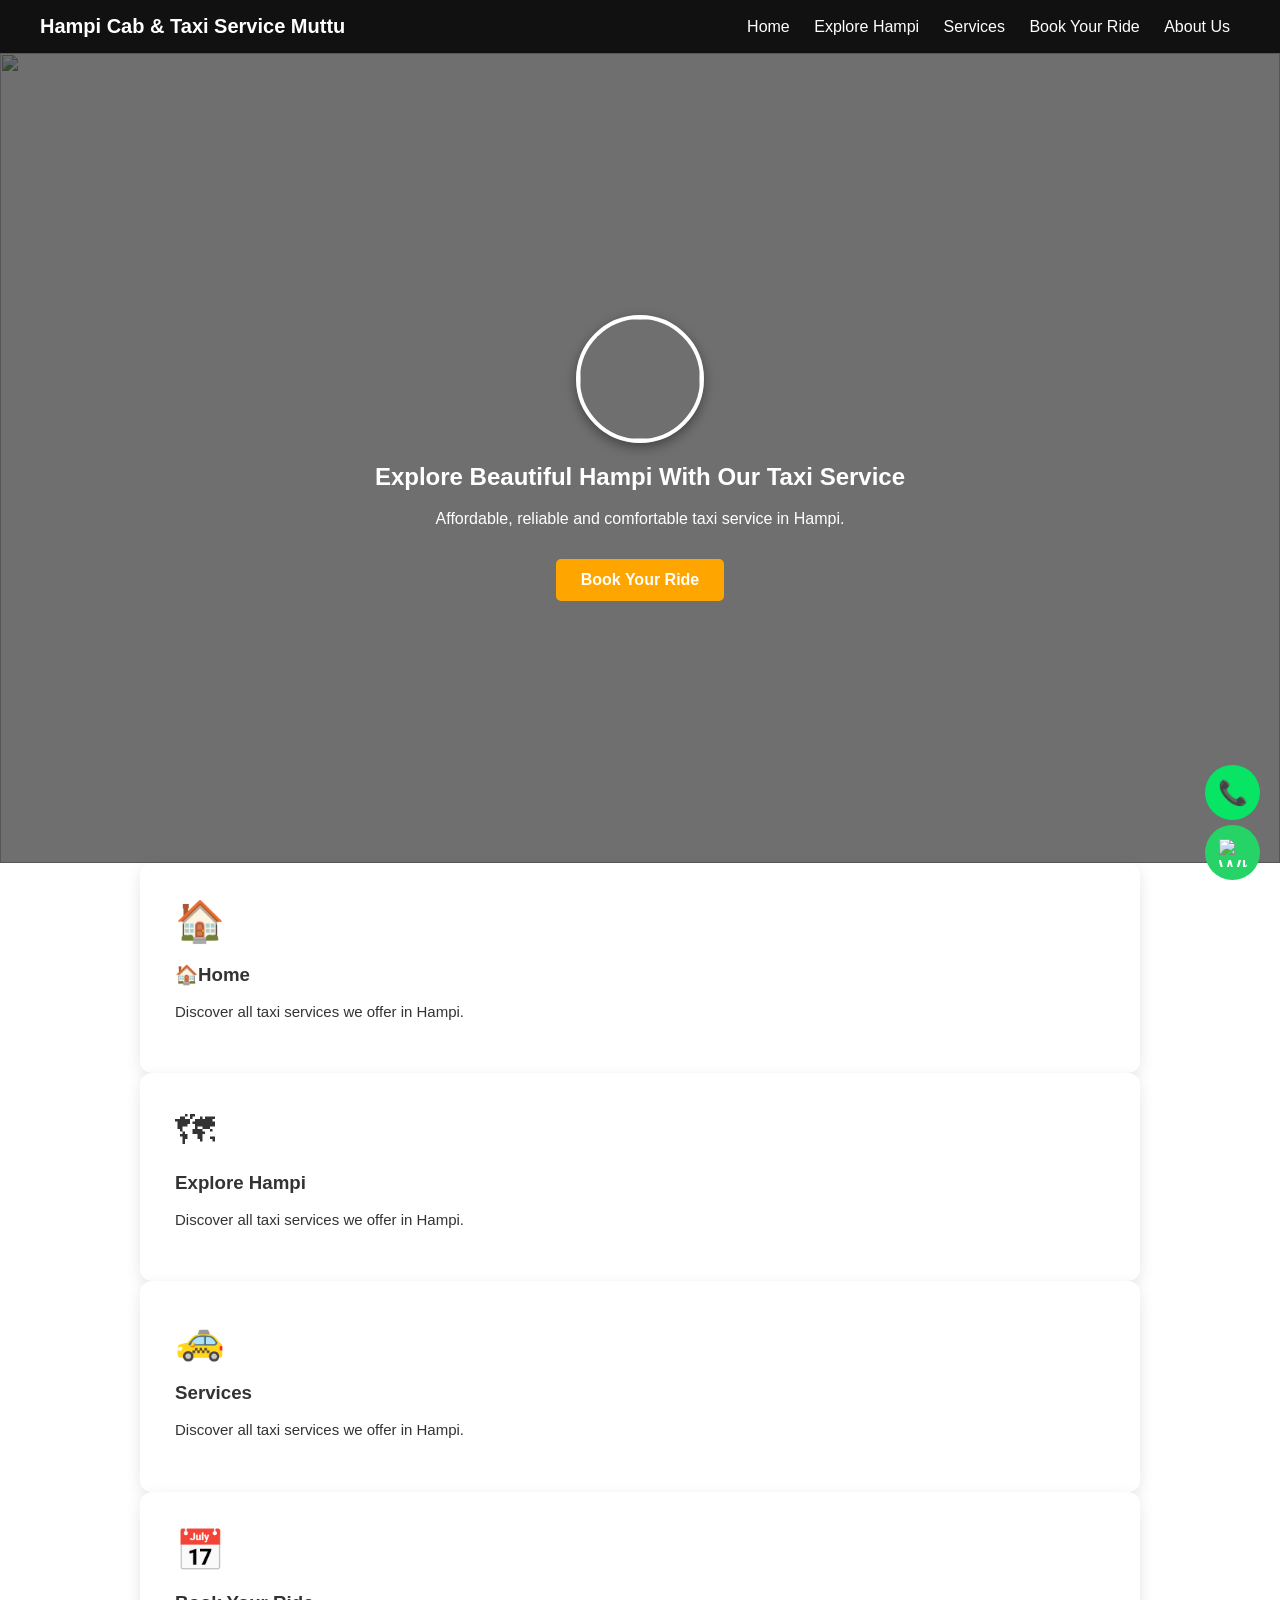
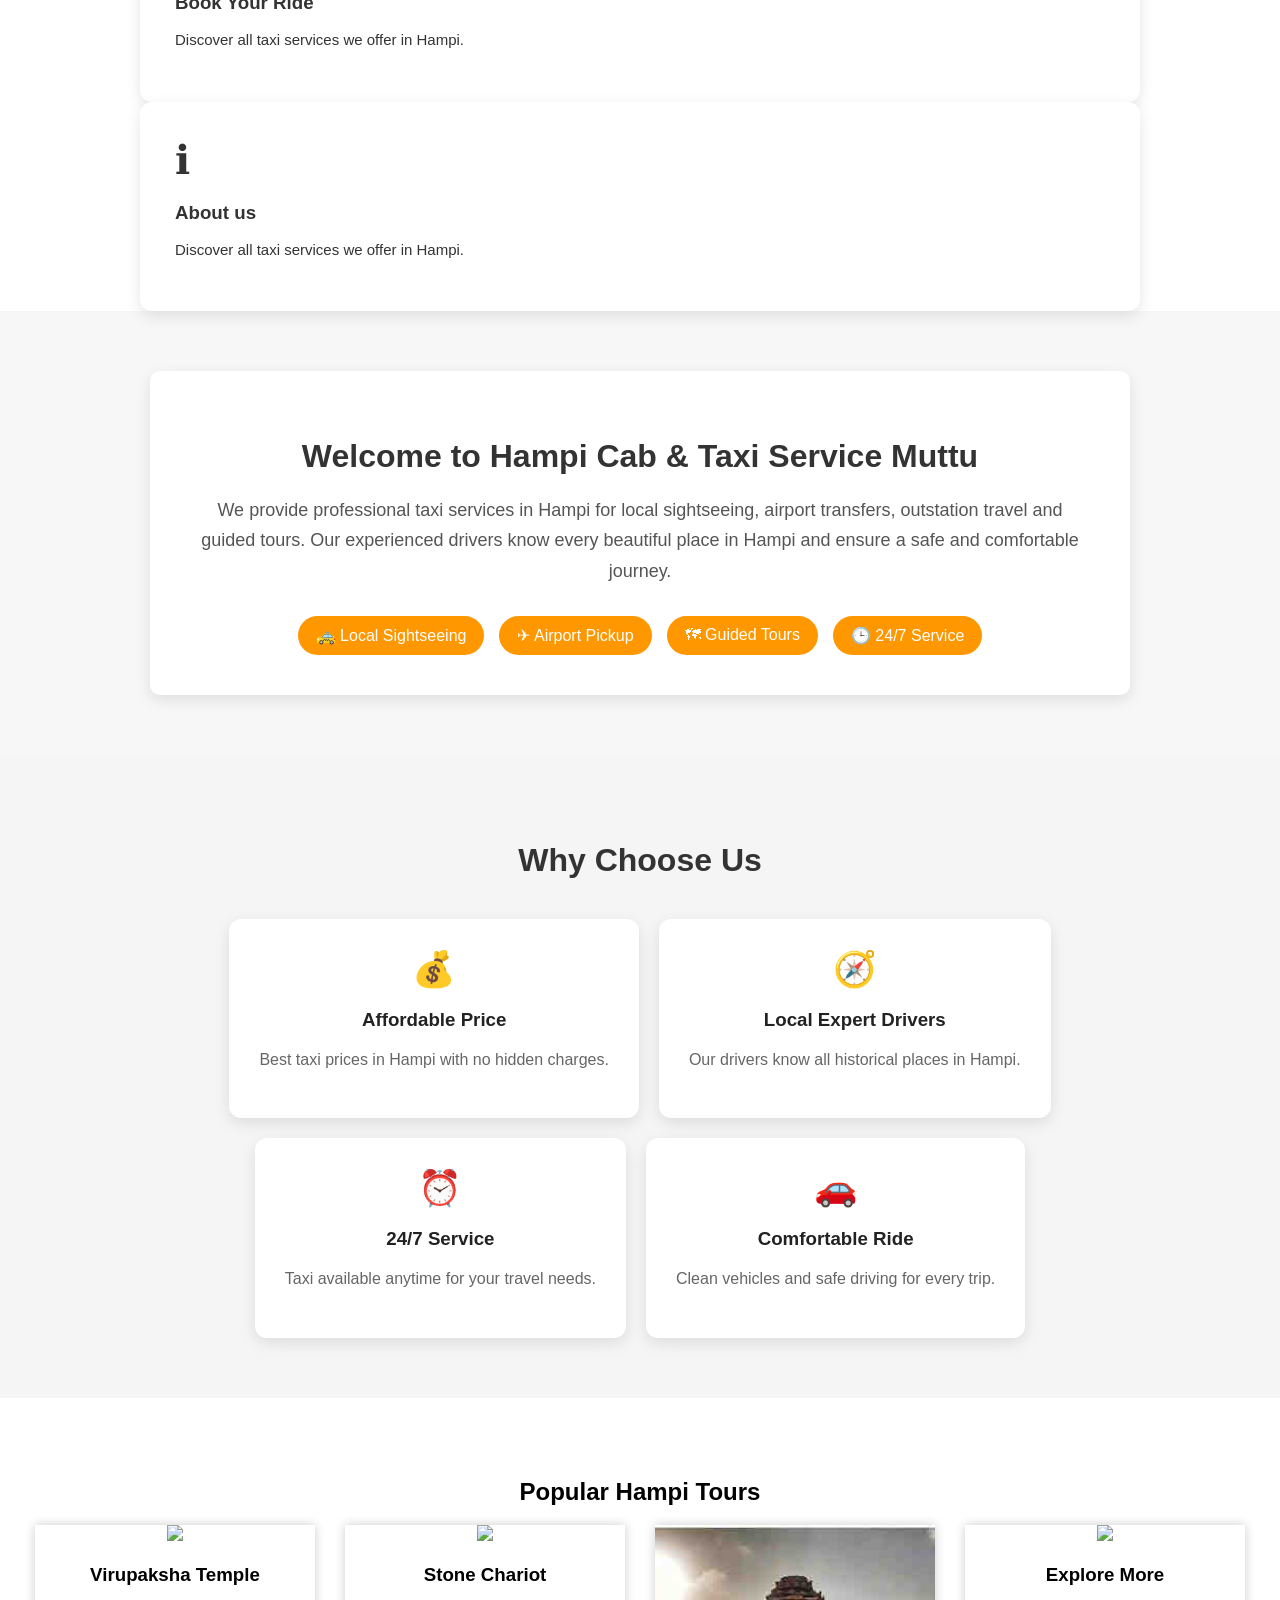
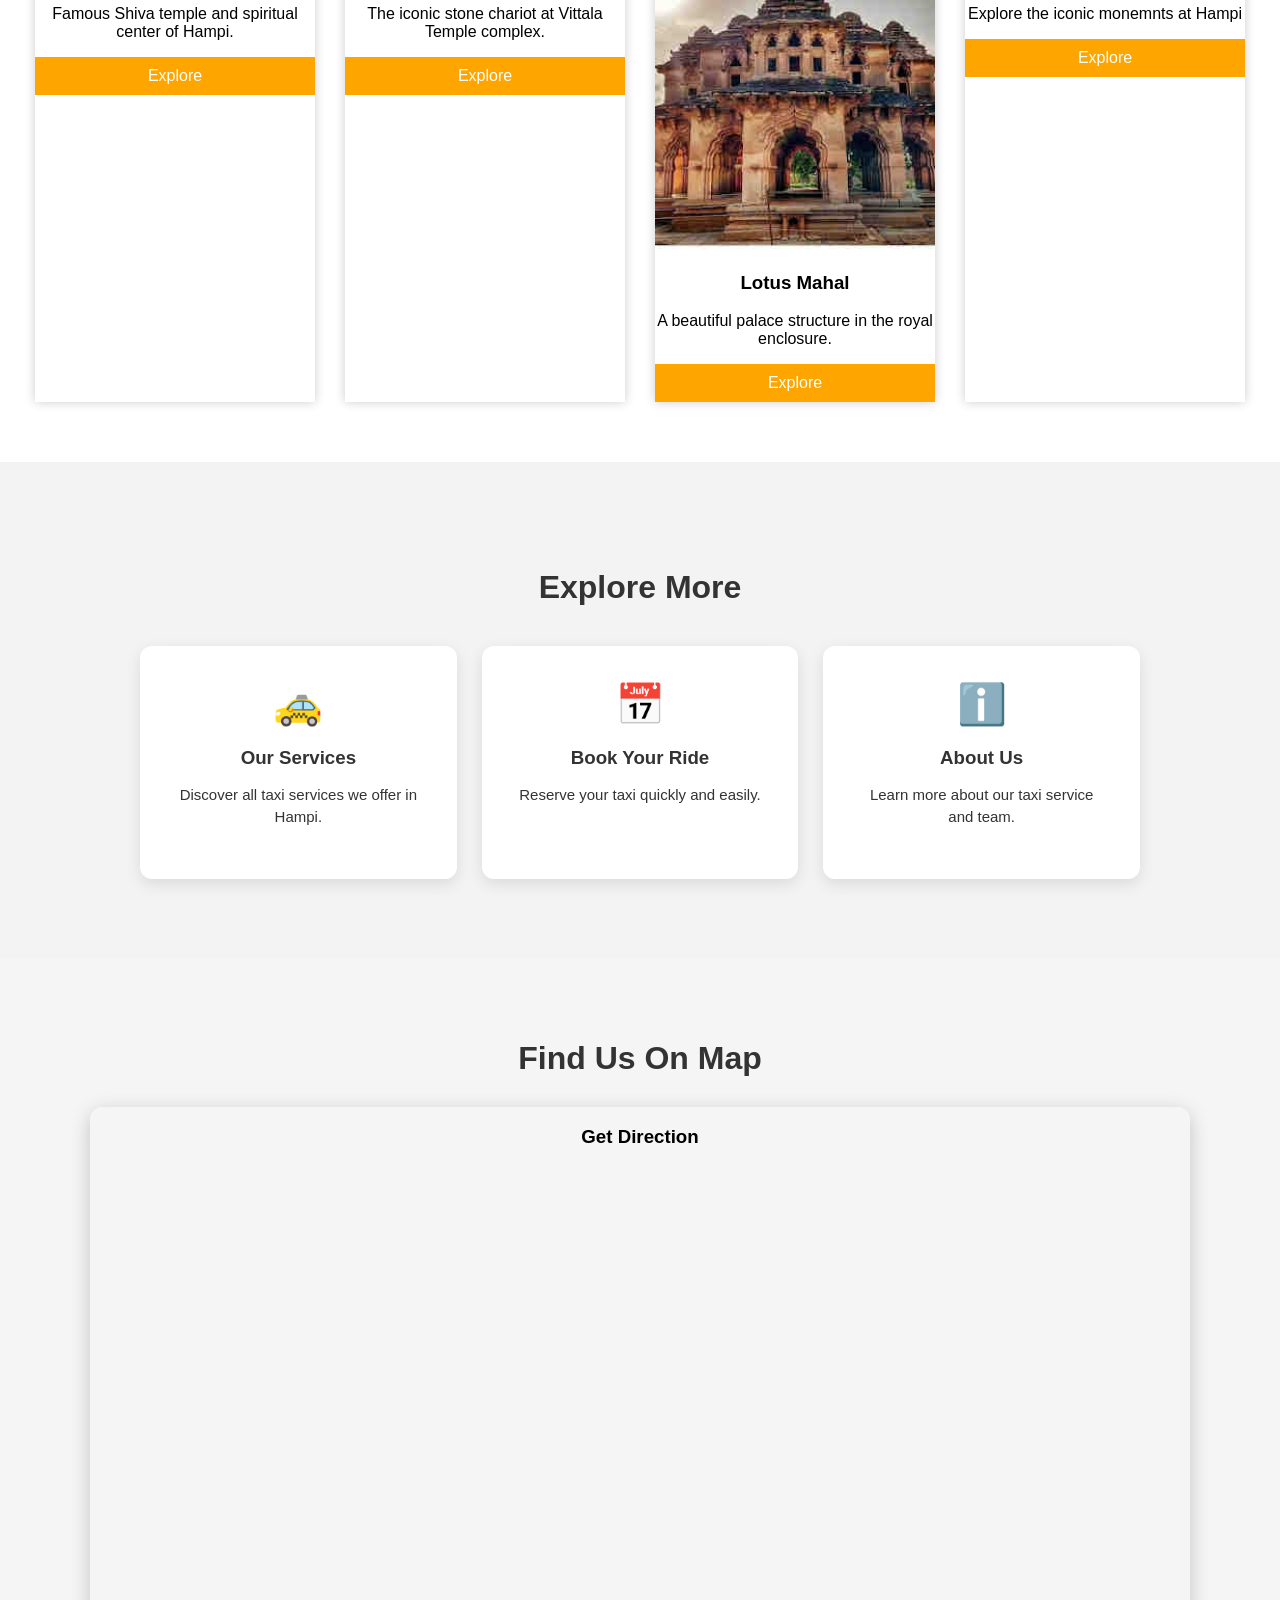
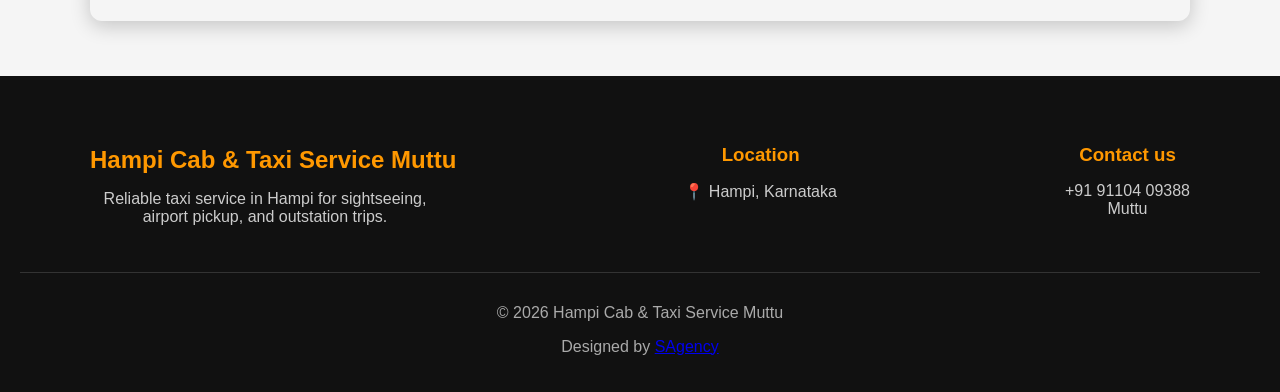
==== index.html @ 2c683f77 "Add files via upload" ====
<!DOCTYPE html>
<html lang="en">

<head>
<meta charset="UTF-8">
<meta name="viewport" content="width=device-width, initial-scale=1.0">

<title>Hampi Cab & Taxi Service Muttu</title>

<link rel="stylesheet" href="style.css">

</head>

<body>

<!-- HEADER -->


<header>

<div class="logo">
Hampi Cab & Taxi Service Muttu
</div>

<nav id="navMenu">

<a href="index.html">Home</a>
<a href="explore-hampi.html">Explore Hampi</a>
<a href="services.html">Services</a>
<a href="book-ride.html">Book Your Ride</a>
<a href="about.html">About Us</a>

</nav>

<div class="hamburger" onclick="toggleMenu()">☰</div>

</header>



<!-- HERO SECTION -->

<section class="hero">

<img src="https://lh3.googleusercontent.com/p/AF1QipOsfrpLjlZlm31OCYt4olW13Fm2g_HnGPzAgJFD=w243-h406-n-k-no-nu" class="hero-img">

<div class="hero-content">

<img src="https://blogger.googleusercontent.com/img/a/AVvXsEi7aCwA3Dh6UxhRk9wgx4mM8aw6_Dqlk6i_ZT9EB0ydxxiO8JHwhuwmuZbBHMmynY--d1aCfNWeElSgXmwvyB-cCU33TyxpAL3twvvHceF76Wbp5LCJoI20U1XHvc06lToAKt4RPgLBp3aMxRRWemZebJN2Hx6gID3mXIi5-hu73vDA3DmfeNR4lGcv7Gk" class="hero-logo">

<h1>Explore Beautiful Hampi With Our Taxi Service</h1>

<p>Affordable, reliable and comfortable taxi service in Hampi.</p>

<a href="book-ride.html" class="hero-btn">Book Your Ride</a>

</div>

</section>


<div class="explore-container">

<a href="index.html" class="explore-card">
<div class="explore-icon">🏠</div>
<h3>🏠Home</h3>
<p>Discover all taxi services we offer in Hampi.</p>
</a>
</div>



<div class="explore-container">

<a href="explore-hampi.html" class="explore-card">
<div class="explore-icon">🗺</div>
<h3>Explore Hampi</h3>
<p>Discover all taxi services we offer in Hampi.</p>
</a>
</div>


<div class="explore-container">

<a href="services.html" class="explore-card">
<div class="explore-icon">🚕</div>
<h3>Services</h3>
<p>Discover all taxi services we offer in Hampi.</p>
</a>
</div>


<div class="explore-container">

<a href="book-ride.html" class="explore-card">
<div class="explore-icon">📅</div>
<h3>Book Your Ride</h3>
<p>Discover all taxi services we offer in Hampi.</p>
</a>
</div>


<div class="explore-container">

<a href="about.html" class="explore-card">
<div class="explore-icon">ℹ</div>
<h3>About us</h3>
<p>Discover all taxi services we offer in Hampi.</p>
</a>
</div>


</section>

<!-- TAXI INTRO -->

<section class="intro">

<div class="intro-container">

<h2>Welcome to Hampi Cab & Taxi Service Muttu</h2>

<p class="intro-text">
We provide professional taxi services in Hampi for local sightseeing, airport transfers,
outstation travel and guided tours. Our experienced drivers know every beautiful place
in Hampi and ensure a safe and comfortable journey.
</p>

<div class="intro-features">

<div class="feature">
🚕 Local Sightseeing
</div>

<div class="feature">
✈ Airport Pickup
</div>

<div class="feature">
🗺 Guided Tours
</div>

<div class="feature">
🕒 24/7 Service
</div>

</div>

</div>

</section>



<!-- WHY CHOOSE US -->
<section class="why">

<h2 class="section-title">Why Choose Us</h2>

<div class="why-container">

<div class="why-card">
<div class="why-icon">💰</div>
<h3>Affordable Price</h3>
<p>Best taxi prices in Hampi with no hidden charges.</p>
</div>

<div class="why-card">
<div class="why-icon">🧭</div>
<h3>Local Expert Drivers</h3>
<p>Our drivers know all historical places in Hampi.</p>
</div>

<div class="why-card">
<div class="why-icon">⏰</div>
<h3>24/7 Service</h3>
<p>Taxi available anytime for your travel needs.</p>
</div>

<div class="why-card">
<div class="why-icon">🚗</div>
<h3>Comfortable Ride</h3>
<p>Clean vehicles and safe driving for every trip.</p>
</div>

</div>

</section>


<!-- POPULAR TOURS -->

<section class="tours">

<h2>Popular Hampi Tours</h2>

<div class="tour-container">


<div class="tour-card">

<img src="https://lh3.googleusercontent.com/p/AF1QipPAK0sBN7Sb-xcZHdVPhcGa13jfBYn4SzA8ZPvt=w243-h304-n-k-no-nu">

<h3>Virupaksha Temple</h3>

<p>Famous Shiva temple and spiritual center of Hampi.</p>

<a href="explore-hampi.html" class="tour-btn">
Explore
</a>

</div>



<div class="tour-card">

<img src="https://lh3.googleusercontent.com/p/AF1QipNiSUW5xFX1jkvQGC3e3ZkPM287Ipqy65Ga34BN=s1360-w1360-h1020-rw">

<h3>Stone Chariot</h3>

<p>The iconic stone chariot at Vittala Temple complex.</p>

<a href="explore-hampi.html" class="tour-btn">
Explore
</a>

</div>



<div class="tour-card">

<img src="[data-uri]">

<h3>Lotus Mahal</h3>

<p>A beautiful palace structure in the royal enclosure.</p>

<a href="explore-hampi.html" class="tour-btn">
Explore
</a>

</div>

<div class="tour-card">


<img src="https://hotelhampiinternational.com/blog/wp-content/uploads/2024/09/Hotels-near-Group-of-Monuments-at-Hampi.jpg">
<h3>Explore More</h3>

<p>Explore the iconic monemnts at Hampi</p>

<a href="explore-hampi.html" class="tour-btn">
Explore
</a>

</div>


</div>

</section>



<!-- EXPLORE BUTTON SECTION -->

<section class="explore-more">

<h2 class="explore-title">Explore More</h2>

<div class="explore-container">

<a href="services.html" class="explore-card">
<div class="explore-icon">🚕</div>
<h3>Our Services</h3>
<p>Discover all taxi services we offer in Hampi.</p>
</a>

<a href="book-ride.html" class="explore-card">
<div class="explore-icon">📅</div>
<h3>Book Your Ride</h3>
<p>Reserve your taxi quickly and easily.</p>
</a>

<a href="about.html" class="explore-card">
<div class="explore-icon">ℹ️</div>
<h3>About Us</h3>
<p>Learn more about our taxi service and team.</p>
</a>

</div>

</section>

<section class="map-section">

<h2 class="map-title">Find Us On Map</h2>

<div class="map-container">
    <h3 align="upper to map">Get Direction</h3>
<iframe src="https://www.google.com/maps/embed?pb=!1m18!1m12!1m3!1d3847.756529290943!2d76.45698797543245!3d15.335460985242651!2m3!1f0!2f0!3f0!3m2!1i1024!2i768!4f13.1!3m3!1m2!1s0x3bb77f70c275cd1d%3A0x2cba683274017e7f!2sHampi%20cab%20%26%20taxi%20service%20muttu%20(tuk%20tuk)!5e0!3m2!1sen!2sin!4v1772734017922!5m2!1sen!2sin" width="600" height="450" style="border:0;" allowfullscreen="" loading="lazy" referrerpolicy="no-referrer-when-downgrade"></iframe>

</div>

</section>


<!-- FOOTER -->
<footer class="footer">

<div class="footer-container">

<div class="footer-brand">
<h2>Hampi Cab & Taxi Service Muttu</h2>
<p>Reliable taxi service in Hampi for sightseeing, airport pickup, and outstation trips.</p>
</div>

<div class="footer-contact">
<h3>Location</h3>
<p>📍 Hampi, Karnataka</p>
</div>


<div class="footer-contact">
<h3>Contact us </h3>
<p>+91 91104 09388<br>
    Muttu
</p>
</div>


</div>

<div class="footer-bottom">
<p>© 2026 Hampi Cab & Taxi Service Muttu</p>

<p>
Designed by 
<a href="https://wa.me/917676735869" target="_blank">
SAgency
</a>
</p>
</div>

</footer>



<!-- CALL BUTTON -->

<a href="tel:+919110409388" class="call-btn">
📞
</a>


<!-- WHATSAPP BUTTON -->

<a href="https://wa.me/911234567890" class="whatsapp-btn" target="_blank">
    <img src="https://blogger.googleusercontent.com/img/b/R29vZ2xl/AVvXsEg_Cf6ayKT_NzFhF0GNJeZIOUz8OykRJcn949UIgJAqZqp6NU2Yo3S9tz0XtIDiJcJsnPp0w-FkFkCUXXzLW1GRNn62PlvcvNerDn20ZM3swsJHVjpQ5IUE5lZaL4t5GPn7TMY-k41O2ldoZ_fBMv6atjgZBGB_rz6e-EVH0FP0byxlVZbVRauktr1Pb0o/s1600/whatsapp%20logo%20for%20%20button.png" alt="WhatsApp">
</a>



<script src="script.js"></script>

</body>

</html>
---- style.css ----
body{
margin:0;
font-family:Arial;
}

/* HEADER */

header{
display:flex;
justify-content:space-between;
align-items:center;
padding:15px 40px;
background:#111;
color:white;
}

.logo{
font-size:20px;
font-weight:bold;
}

nav a{
color:white;
text-decoration:none;
margin:0 15px;
}

.hamburger{
display:none;
font-size:28px;
cursor:pointer;
}

/* background image in hero*/
/* HERO SECTION */

.hero{
height:90vh;
background-image: url("images/hampi-hero.jpg"); /* your image path */
background-size: cover;
background-position: center;
background-repeat: no-repeat;

display:flex;
align-items:center;
justify-content:center;
text-align:center;
color:white;
position:relative;
}



/* hero css*/
.hero{
position:relative;
height:90vh;
display:flex;
align-items:center;
justify-content:center;
text-align:center;
color:white;
overflow:hidden;
}

/* HERO IMAGE */

.hero-img{
position:absolute;
top:0;
left:0;
width:100%;
height:100%;
object-fit:cover;
z-index:-1;
}

/* DARK OVERLAY */

.hero::after{
content:"";
position:absolute;
top:0;
left:0;
width:100%;
height:100%;
background:rgba(0,0,0,0.5);
}

/* TEXT */

.hero-content{
position:relative;
z-index:2;
max-width:700px;
}

/* BUTTON */

.hero-btn{
display:inline-block;
margin-top:15px;
padding:12px 25px;
background:orange;
color:white;
text-decoration:none;
border-radius:5px;
font-weight:bold;
}

/* inttro page */
/* INTRO SECTION */

.intro{
padding:80px 20px;
background:#f7f7f7;
display:flex;
justify-content:center;
}

.intro-container{
max-width:900px;
background:white;
padding:40px;
border-radius:10px;
box-shadow:0 5px 15px rgba(0,0,0,0.1);
text-align:center;
}

.intro h2{
font-size:32px;
margin-bottom:20px;
color:#333;
}

.intro-text{
font-size:18px;
line-height:1.7;
color:#555;
margin-bottom:30px;
}

/* FEATURES */

.intro-features{
display:flex;
flex-wrap:wrap;
justify-content:center;
gap:15px;
}

.feature{
background:#ff9800;
color:white;
padding:10px 18px;
border-radius:25px;
font-weight:500;
}


/* why u choose us*/
/* WHY CHOOSE US SECTION */

.why{
padding:80px 20px;
background:#f9f9f9;
text-align:center;
}

.section-title{
font-size:32px;
margin-bottom:40px;
color:#333;
}

.why-container{
display:grid;
grid-template-columns:repeat(auto-fit,minmax(220px,1fr));
gap:25px;
max-width:1000px;
margin:auto;
}

.why-card{
background:white;
padding:30px;
border-radius:12px;
box-shadow:0 5px 15px rgba(0,0,0,0.1);
transition:0.3s;
}

.why-card:hover{
transform:translateY(-8px);
box-shadow:0 10px 25px rgba(0,0,0,0.2);
}

.why-icon{
font-size:35px;
margin-bottom:15px;
}

.why-card h3{
margin-bottom:10px;
color:#222;
}

.why-card p{
color:#666;
line-height:1.6;
}

/* fro hero section logo*/
.hero-content{
text-align:center;
}

.hero-logo{
width:120px;
margin-bottom:20px;
display:block;
margin-left:auto;
margin-right:auto;
}
/* for circular logo */
.hero-logo{
width:120px;
height:120px;
border-radius:50%;
object-fit:cover;
display:block;
margin:0 auto 20px auto;
border:4px solid white;
box-shadow:0 4px 12px rgba(0,0,0,0.4);
}

/* explore more section*/
/* EXPLORE MORE SECTION */

.explore-more{
padding:80px 20px;
background:#f3f3f3;
text-align:center;
}

.explore-title{
font-size:32px;
margin-bottom:40px;
color:#333;
}

.explore-container{
display:grid;
grid-template-columns:repeat(auto-fit,minmax(250px,1fr));
gap:25px;
max-width:1000px;
margin:auto;
}

.explore-card{
background:white;
padding:35px;
border-radius:12px;
text-decoration:none;
color:#333;
box-shadow:0 5px 15px rgba(0,0,0,0.1);
transition:0.3s;
}

.explore-card:hover{
transform:translateY(-8px);
box-shadow:0 10px 25px rgba(0,0,0,0.2);
background:#ff9800;
color:white;
}

.explore-icon{
font-size:40px;
margin-bottom:15px;
}

.explore-card h3{
margin-bottom:10px;
}

.explore-card p{
font-size:15px;
line-height:1.5;
}


/* dark overlay for better text visibility */

.hero::before{
content:"";
position:absolute;
top:0;
left:0;
width:100%;
height:100%;
background:rgba(129, 120, 120, 0.241);
}

.hero-content{
position:relative;
z-index:2;
max-width:700px;
}

.hero-btn{
display:inline-block;
margin-top:15px;
padding:12px 25px;
background:orange;
color:white;
text-decoration:none;
border-radius:5px;
font-weight:bold;
}

/* HERO */

.hero{
height:90vh;
background:url('../images/hampi.jpg');
background-size:cover;
background-position:center;
display:flex;
align-items:center;
justify-content:center;
text-align:center;
color:white;
}

.hero-btn{
background:orange;
padding:12px 25px;
color:white;
text-decoration:none;
border-radius:5px;
}

/* INTRO */

.intro{
padding:60px 20px;
text-align:center;
}

/* WHY */

.why{
padding:60px 20px;
background:#f5f5f5;
text-align:center;
}

.why-container{
display:flex;
flex-wrap:wrap;
justify-content:center;
gap:20px;
}

.why-box{
background:white;
padding:20px;
width:200px;
box-shadow:0 0 10px rgba(0,0,0,0.1);
}

/* TOURS */

.tours{
padding:60px 20px;
text-align:center;
}

.tour-container{
display:flex;
flex-wrap:wrap;
justify-content:center;
gap:30px;
}

.tour-card{
width:280px;
box-shadow:0 0 10px rgba(0,0,0,0.2);
}

.tour-card img{
width:100%;
}

.tour-btn{
display:block;
background:orange;
color:white;
padding:10px;
text-decoration:none;
}

/* NAV BUTTONS */

.navigation{
text-align:center;
padding:60px;
background:#eee;
}

.nav-btn{
background:black;
color:white;
padding:12px 25px;
margin:10px;
display:inline-block;
text-decoration:none;
}

/* FOOTER */

footer{
background:#111;
color:white;
text-align:center;
padding:20px;
}

/* FLOAT BUTTONS */

.call-btn{
position:fixed;
bottom:80px;
right:20px;
background:#08ee6b;
color:white;
width:55px;
height:55px;
border-radius:50%;
display:flex;
align-items:center;
justify-content:center;
font-size:24px;
text-decoration:none;
}

.whatsapp-btn{
position:fixed;
bottom:20px;
right:20px;
background:#0fd859;
color:white;
width:55px;
height:55px;
border-radius:50%;
display:flex;
align-items:center;
justify-content:center;
font-size:24px;
text-decoration:none;
}

/* FOOTER */

.footer{
background:#111;
color:white;
padding:50px 20px 20px;
}

.footer-container{
display:flex;
flex-wrap:wrap;
justify-content:space-between;
max-width:1100px;
margin:auto;
gap:30px;
}

.footer-brand h2{
margin-bottom:10px;
color:#ff9800;
}

.footer-brand p{
color:#ccc;
max-width:350px;
}

.footer-contact h3{
margin-bottom:10px;
color:#ff9800;
}

.footer-contact p{
color:#ccc;
}

.footer-design{
align-self:center;
}

.footer-design a{
color:#ff9800;
text-decoration:none;
font-weight:bold;
}

.footer-design a:hover{
text-decoration:underline;
}

.footer-bottom{
text-align:center;
border-top:1px solid #333;
margin-top:30px;
padding-top:15px;
color:#aaa;
}


/* background colors*/
.intro-section{
background:#ffffff;
}

.why-section{
background:#f7f7f7;
}

.tours{
background:#ffffff;
}

.explore-section{
background:#f3f3f3;
}

.map-section{
background:#fafafa;
}

/* for about page*/
/* ABOUT HERO */

.about-hero{
background:#111;
color:white;
text-align:center;
padding:100px 20px;
}

/* ABOUT SECTION */

.about-section{
padding:70px 20px;
background:#f5f5f5;
text-align:center;
}

.about-container{
max-width:900px;
margin:auto;
line-height:1.7;
}


/* SERVICES */

.about-services{
padding:70px 20px;
text-align:center;
}

.service-container{
display:flex;
flex-wrap:wrap;
gap:20px;
justify-content:center;
margin-top:30px;
}

.service-card{
background:white;
padding:25px;
width:260px;
border-radius:10px;
box-shadow:0 4px 10px rgba(0,0,0,0.1);
}

.vehicle-gallery{
padding:80px 20px;
text-align:center;
background:#f9f9f9;
}

.vehicle-container{
display:grid;
grid-template-columns:1fr 1fr; /* 2 columns */
gap:20px;
max-width:800px;
margin:auto;
}

.vehicle-container img{
width:100%;
height:230px;
object-fit:cover;
border-radius:10px;
cursor:pointer;
transition:0.3s;
}

.vehicle-container img:hover{
transform:scale(1.05);
}

.vehicle-gallery{
padding:80px 20px;
text-align:center;
background:#f9f9f9;
}

.vehicle-container{
display:grid;
grid-template-columns:repeat(2, 1fr); /* 2 columns */
gap:20px;
max-width:900px;
margin:auto;
}

.vehicle-container img{
width:100%;
height:230px;
object-fit:cover;
border-radius:10px;
cursor:pointer;
transition:0.3s;
}

.vehicle-container img:hover{
transform:scale(1.05);
}
/* IMAGE POPUP */

.image-popup{
display:none;
position:fixed;
top:0;
left:0;
width:100%;
height:100%;
background:rgba(0,0,0,0.9);
justify-content:center;
align-items:center;
z-index:9999;
}

.image-popup img{
max-width:90%;
max-height:90%;
}

.close-btn{
position:absolute;
top:20px;
right:40px;
font-size:30px;
color:white;
cursor:pointer;
}


/* VEHICLE GALLERY */

.vehicle-gallery{
padding:80px 20px;
text-align:center;
background:#f9f9f9;
}

.vehicle-container{
display:flex;
flex-wrap:wrap;
gap:25px;
justify-content:center;
}

.vehicle-card{
width:300px;
background:white;
border-radius:10px;
overflow:hidden;
box-shadow:0 5px 15px rgba(0,0,0,0.1);
}

.vehicle-card img{
width:100%;
height:200px;
object-fit:cover;
cursor:pointer;
}

.vehicle-card h3{
padding:15px;
}

/* IMAGE POPUP */

.image-popup{
display:none;
position:fixed;
top:0;
left:0;
width:100%;
height:100%;
background:rgba(0,0,0,0.9);
justify-content:center;
align-items:center;
z-index:9999;
}

.image-popup img{
max-width:90%;
max-height:90%;
}

.close-btn{
position:absolute;
top:20px;
right:40px;
font-size:30px;
color:white;
cursor:pointer;
}


/* SERVICE AREA */

.service-area{
padding:70px 20px;
background:#f9f9f9;
text-align:center;
}

.area-list span{
display:inline-block;
background:#ff9800;
color:white;
padding:10px 18px;
margin:10px;
border-radius:20px;
}


/* EXPERIENCE */

.experience{
padding:70px 20px;
text-align:center;
}

.about-hero{
height:60vh;

background-image: url("https://lh3.googleusercontent.com/p/AF1QipPNg3Wrl8nJRb6aq7L0YRoYYUcnaVXFshBYeW3P=w243-h304-n-k-no-nu");

background-size:cover;
background-position:center;

display:flex;
flex-direction:column;
justify-content:center;
align-items:center;

color:white;
text-align:center;

position:relative;
}

.about-hero::before{
content:"";
position:absolute;
top:0;
left:0;
width:100%;
height:100%;
background:rgba(0,0,0,0.5);
}

.about-hero h1,
.about-hero p{
position:relative;
z-index:2;
}

/* CONTACT */

.about-contact{
padding:70px 20px;
background:#f5f5f5;
text-align:center;
}

.contact-btn{
display:inline-block;
margin-top:15px;
background:#25D366;
color:white;
padding:12px 25px;
text-decoration:none;
border-radius:5px;
}

/* MAP SECTION */

.map-section{
padding:55px 55px;
text-align:center;
background:#f5f5f5;
}

.map-title{
font-size:32px;
margin-bottom:30px;
color:#333;
}

.map-container{
max-width:1100px;
margin:auto;
border-radius:12px;
overflow:hidden;
box-shadow:0 5px 20px rgba(0,0,0,0.2);
}

/* BOOKING HERO */

.booking-hero{
background:#164417;
color:white;
text-align:center;
padding:10px 20px;
}

.call-btn{

position:fixed;
bottom:80px;
right:20px;

background:#007bff;
color:white;

width:55px;
height:55px;

border-radius:50%;

display:flex;
align-items:center;
justify-content:center;

font-size:24px;
text-decoration:none;

z-index:9999;

}

.whatsapp-btn{

position:fixed;
bottom:20px;
right:20px;

background:#25D366;
color:white;

width:55px;
height:55px;

border-radius:50%;

display:flex;
align-items:center;
justify-content:center;

font-size:24px;
text-decoration:none;

z-index:9999;

}



/* call book button */
.call-book-btn{

display:block;

background:#007bff;
color:white;

text-decoration:none;

padding:14px;
margin-top:10px;

border-radius:5px;

font-size:18px;

text-align:center;

}

.call-book-btn:hover{
background:#0056b3;
}

/* BOOKING FORM SECTION */

.booking-section{
padding:80px 20px;
background:#f5f5f5;
}

.booking-section{

background-image: url("https://lh3.googleusercontent.com/p/AF1QipPcLkm0bcic9IpIJI4-DDt4u3GB3owfkNRYeGru=w243-h174-n-k-no-nu");

background-size: cover;
background-position: center;
background-repeat: no-repeat;

padding:80px 20px;

display:flex;
justify-content:center;
align-items:center;

position:relative;

}
.booking-section::before{

content:"";
position:absolute;

top:0;
left:0;

width:100%;
height:100%;

background:rgba(0,0,0,0.5);

}


.booking-container{

position:relative;
z-index:2;

max-width:500px;
margin:auto;

background:white;
padding:40px;

border-radius:10px;
box-shadow:0 5px 15px rgba(0,0,0,0.2);

}

.booking-container{
max-width:500px;
margin:auto;
background:white;
padding:40px;
border-radius:10px;
box-shadow:0 5px 15px rgba(0,0,0,0.1);
text-align:center;
}

.booking-container h2{
margin-bottom:30px;
}

.booking-container input,
.booking-container select,
.booking-container textarea{

width:100%;
padding:12px;
margin-bottom:15px;

border:1px solid #ddd;
border-radius:5px;

font-size:16px;
}

.booking-container textarea{
height:100px;
}


/* BOOK BUTTON */

.book-btn{

background:#25D366;
color:white;
border:none;

padding:14px;
width:100%;

font-size:18px;
border-radius:5px;

cursor:pointer;

}

.book-btn:hover{
background:#1ebc59;
}

body{
margin:0;
font-family:Arial, sans-serif;
}


/* HEADER */

header{
display:flex;
justify-content:space-between;
align-items:center;
padding:15px 40px;
background:#111;
color:white;
}

nav a{
color:white;
text-decoration:none;
margin:0 10px;
}


/* HERO */

.services-hero{


background-size:cover;
background-position:center;

padding:12px 20px;

text-align:center;
color:rgb(177, 17, 17);

}


/* SERVICES */

.services-section{
padding:80px 20px;
background:#f5f5f5;
text-align:center;
}

.services-container{

display:grid;
grid-template-columns:repeat(auto-fit,minmax(250px,1fr));

gap:25px;

max-width:1100px;
margin:auto;

}

.service-card{

background:white;
padding:30px;
border-radius:10px;

box-shadow:0 5px 15px rgba(0,0,0,0.1);

transition:0.3s;

}

.service-card:hover{
transform:translateY(-8px);
}


/* AREA */

.area-section{
padding:70px 20px;
text-align:center;
}

.area-list span{

display:inline-block;

background:#ff9800;
color:white;

padding:10px 18px;
margin:10px;

border-radius:20px;

}


/* CTA */

.cta-section{

padding:80px 20px;
background:#48855d;
color:white;
text-align:center;

}

.cta-btn{

display:inline-block;
margin-top:20px;

background:#25D366;
color:white;

padding:14px 30px;

text-decoration:none;
border-radius:5px;

font-size:18px;

}


/* FOOTER */

footer{
background:#111;
color:white;
text-align:center;
padding:20px;
}


/* FLOATING BUTTONS */

.call-btn{

position:fixed;
bottom:80px;
right:20px;

background:#08e464;
color:white;

width:55px;
height:55px;

border-radius:50%;

display:flex;
align-items:center;
justify-content:center;

font-size:24px;
text-decoration:none;

z-index:9999;

}

.whatsapp-btn{
position: fixed;
bottom: 20px;
right: 20px;

background: #25D366;
width: 55px;
height: 55px;

border-radius: 50%;

display: flex;
align-items: center;
justify-content: center;

text-decoration: none;
z-index: 9999;
}

.whatsapp-btn img{
width:28px;
height:28px;
}



/*explore page */
.explore{
padding:60px;
text-align:center;
}

.card-container{
display:grid;
grid-template-columns:repeat(auto-fit,minmax(250px,1fr));
gap:30px;
margin-top:40px;
}

.place-card{
background:white;
border-radius:10px;
box-shadow:0 4px 15px rgba(0,0,0,0.1);
text-decoration:none;
color:black;
transition:0.3s;
overflow:hidden;
}

.place-card img{
width:100%;
height:200px;
object-fit:cover;
}

.place-card h3{
margin:15px;
}

.place-card p{
margin:0 15px 20px;
font-size:14px;
}

.place-card:hover{
transform:translateY(-8px);
box-shadow:0 10px 25px rgba(0,0,0,0.2);
} 

/* MOBILE MENU */

@media(max-width:768px){

nav{
display:none;
flex-direction:column;
background:#111;
position:absolute;
top:60px;
left:0;
width:100%;
}

nav a{
padding:15px;
border-top:1px solid #333;
}

nav.active{
display:flex;
}

.hamburger{
display:block;
}

}
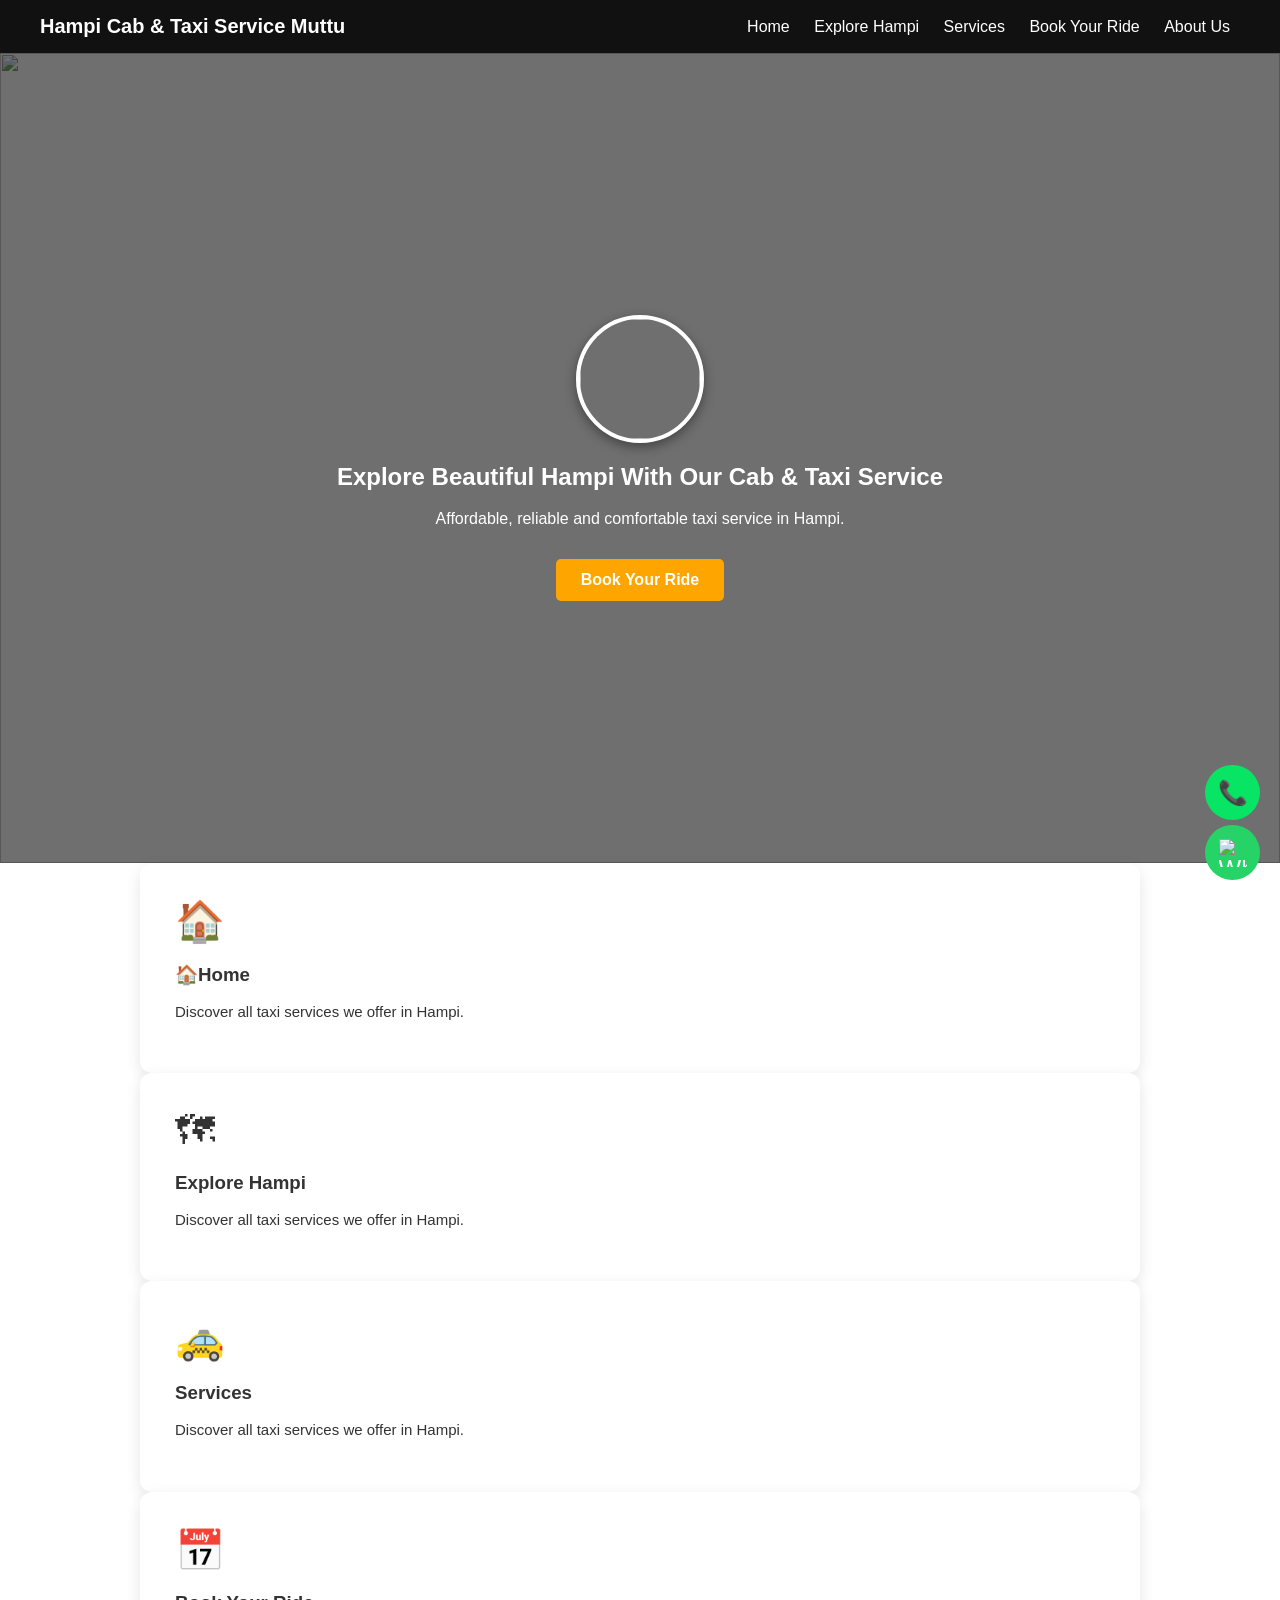
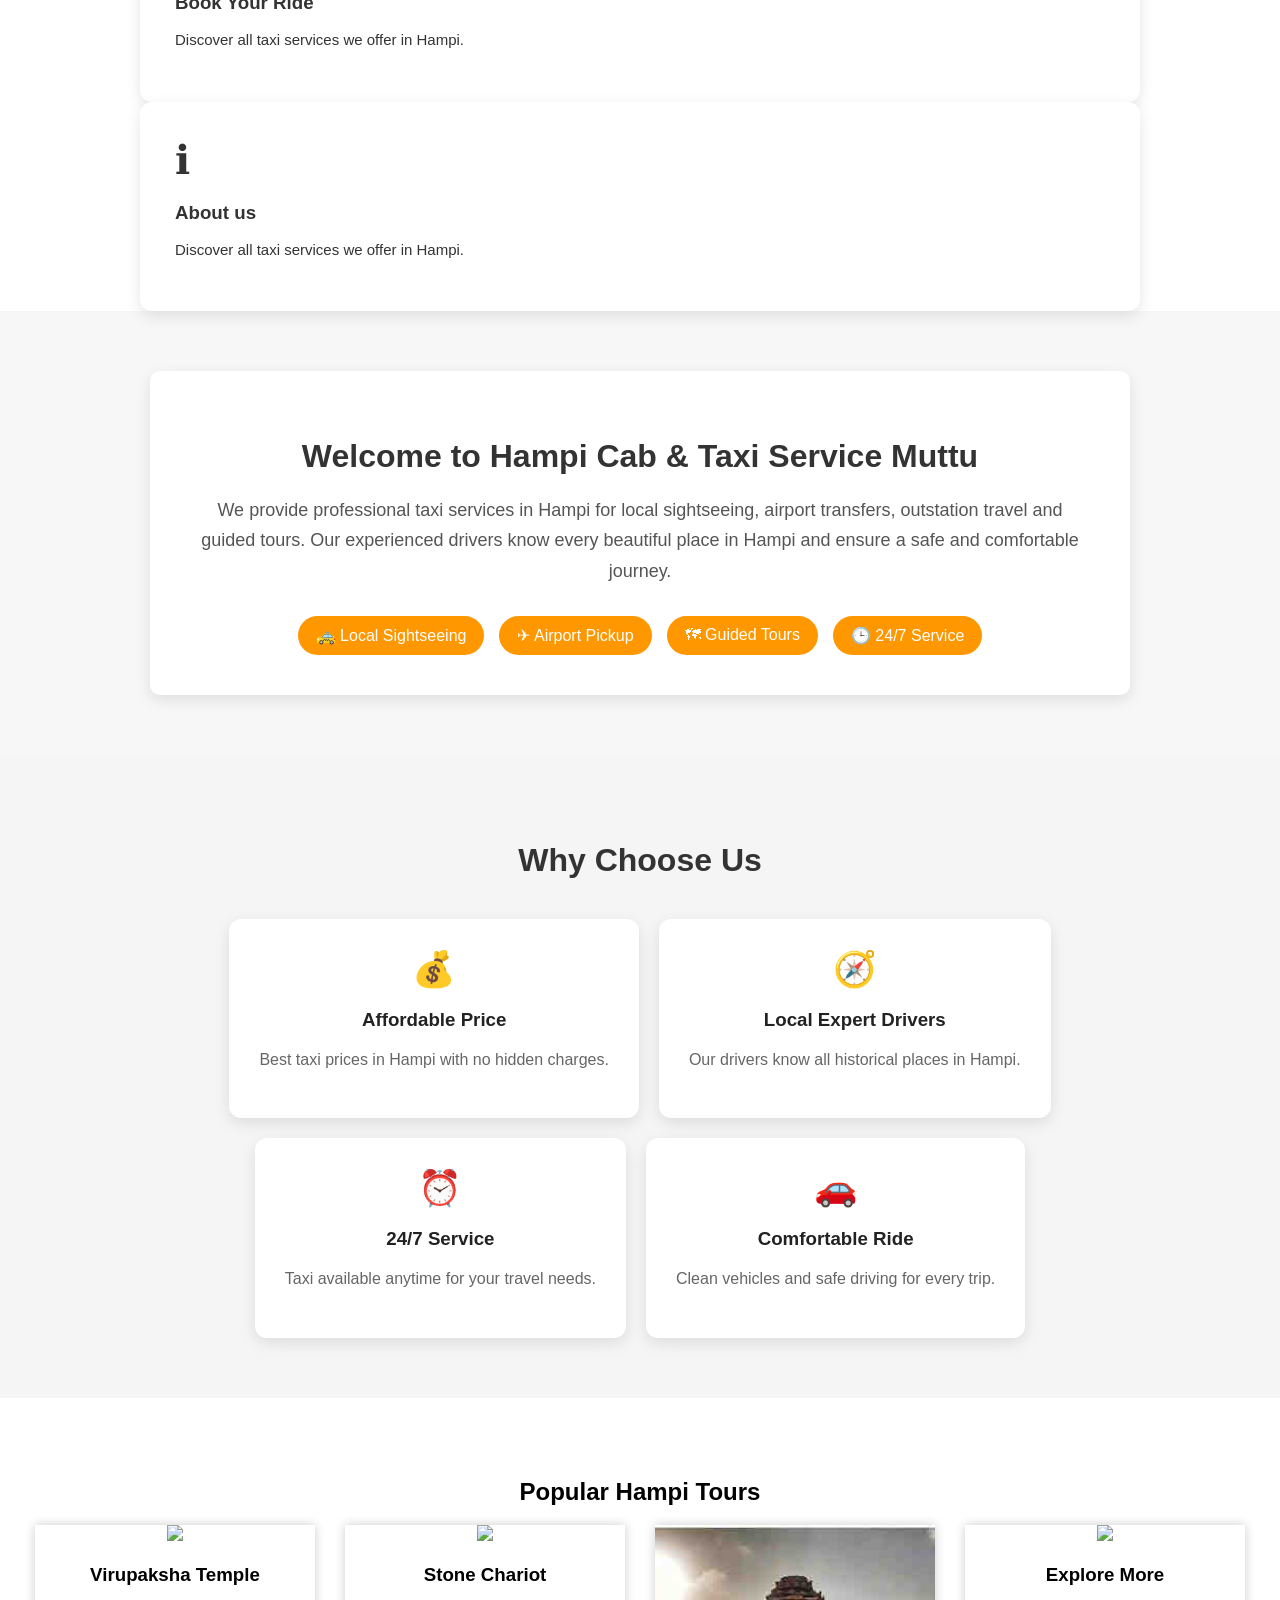
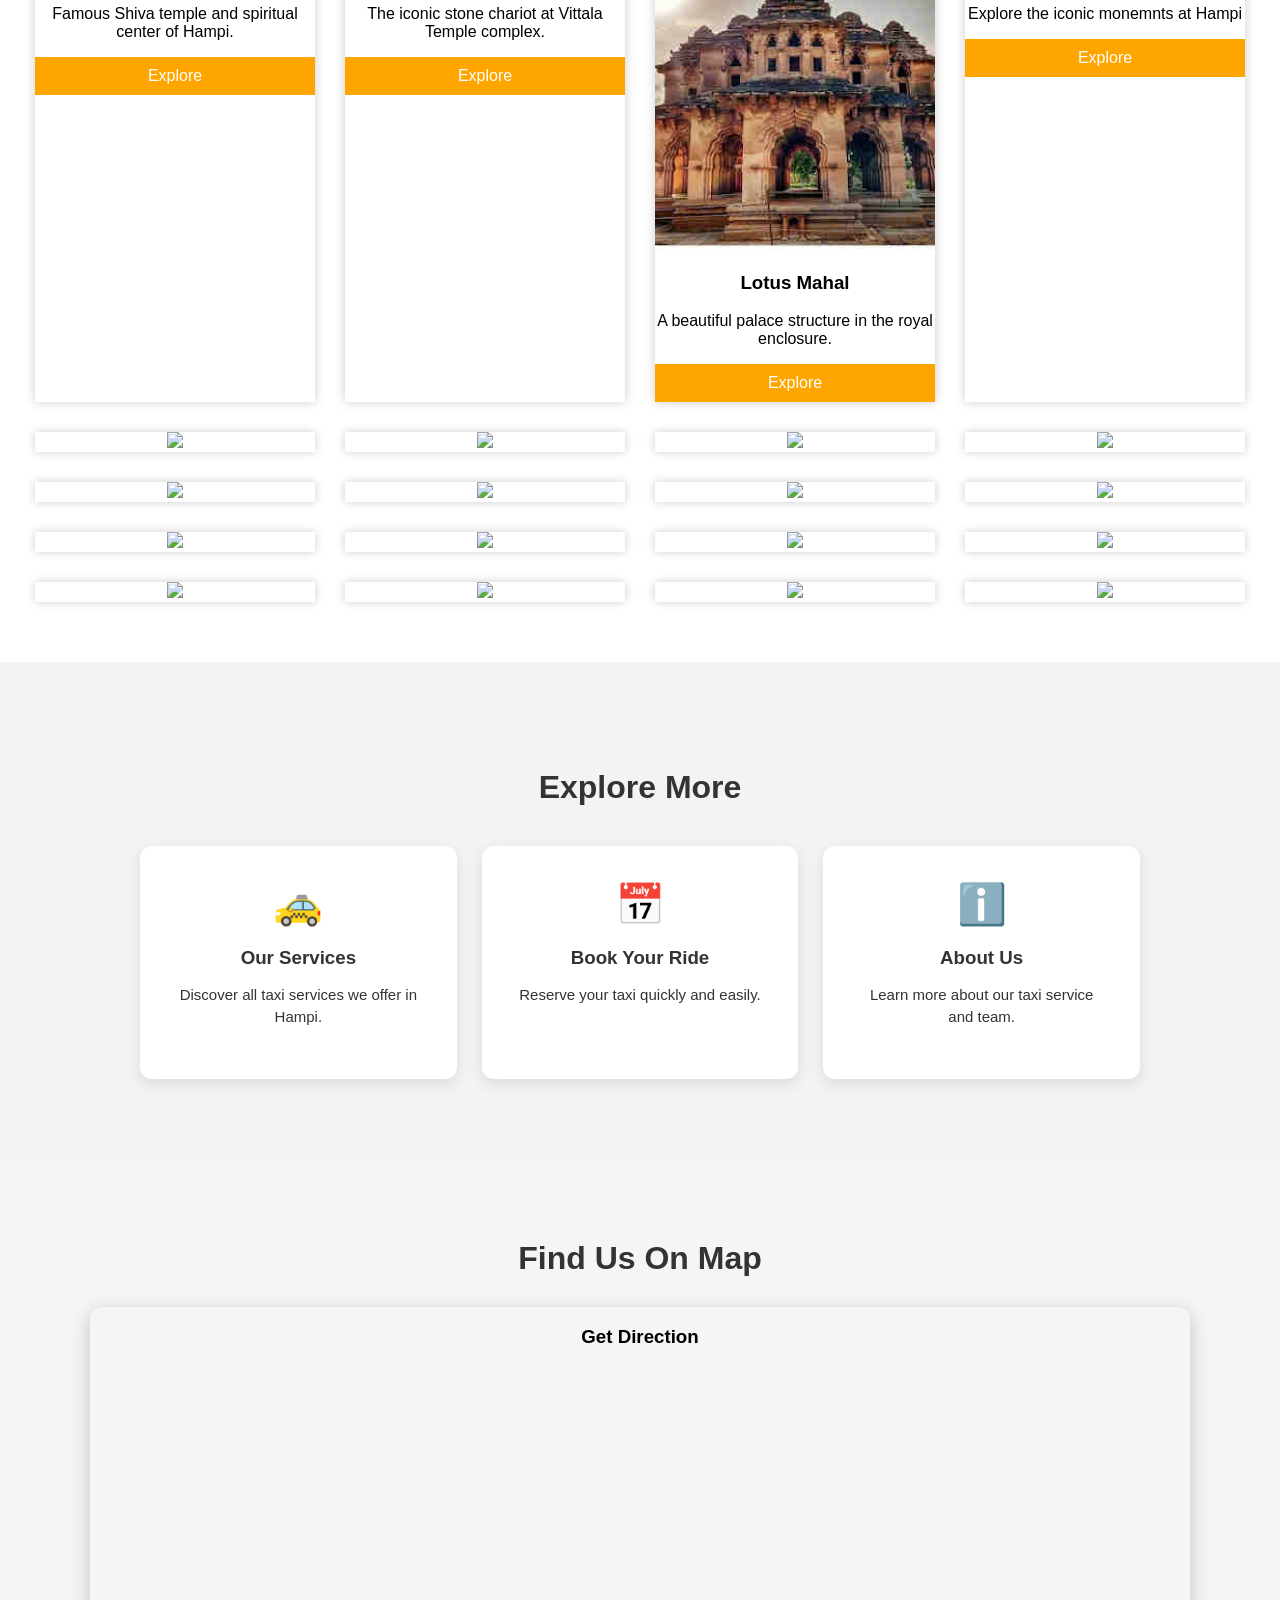
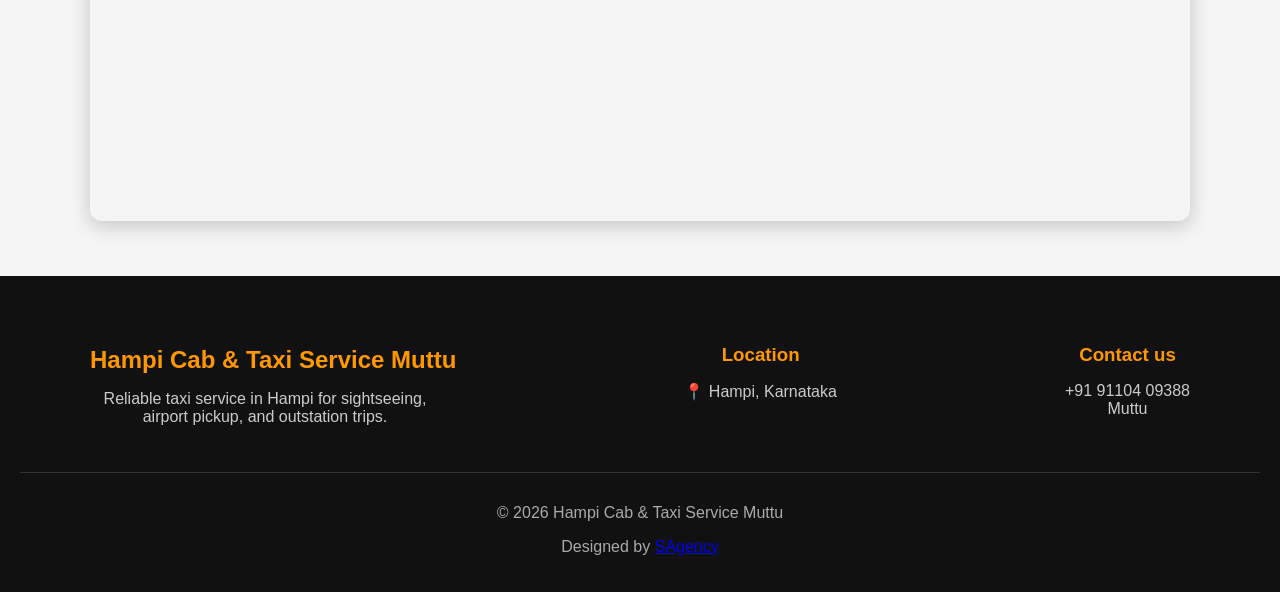
==== commit ec311c20: "Update print statement from 'Hello' to 'Goodbye'" ====
--- a/index.html
+++ b/index.html
@@ -48,7 +48,7 @@
 
 <img src="https://blogger.googleusercontent.com/img/a/AVvXsEi7aCwA3Dh6UxhRk9wgx4mM8aw6_Dqlk6i_ZT9EB0ydxxiO8JHwhuwmuZbBHMmynY--d1aCfNWeElSgXmwvyB-cCU33TyxpAL3twvvHceF76Wbp5LCJoI20U1XHvc06lToAKt4RPgLBp3aMxRRWemZebJN2Hx6gID3mXIi5-hu73vDA3DmfeNR4lGcv7Gk" class="hero-logo">
 
-<h1>Explore Beautiful Hampi With Our Taxi Service</h1>
+<h2>Explore Beautiful Hampi With Our Cab & Taxi Service</h2>
 
 <p>Affordable, reliable and comfortable taxi service in Hampi.</p>
 
@@ -256,12 +256,84 @@
 </a>
 
 </div>
-
-
-</div>
-
-</section>
-
+<div class="tour-card">
+<img src="https://lh3.googleusercontent.com/gps-cs-s/AHVAweoXWiauEKdQVqE4c2M6BEJnksSjL-494RF_GMKFnAjBwjurMtS5jY5glv0VL_NxYizxPHA4589LD_AjllOLSwLx9gKijDeQyKBFaGIHc63xsJ-z2Jwx0T8lvjeP7IRE21leQXgE=w675-h390-n-k-no">
+</div>
+
+<div class="tour-card">
+<img src="https://blogger.googleusercontent.com/img/a/AVvXsEgZQNVrFSmNSkZLDVcB5IoVbDEuvtDdKSanqp5--7U2cDc_RD98o_gEFlakpTcllsrth24SUYOW8SX_AxWDn4XLUPNqYkGJPWHxVBnGFTdrkK11CuOT_bwk6-83anqVRZ53BFt2t2J8yfd7dw_Uu8w5F3Xahn1rc95N7RA6J72vAWGSylEuNTbwPWUlxds">
+</div>
+
+<div class="tour-card">
+<img src="https://blogger.googleusercontent.com/img/a/AVvXsEiPfI7z2eWaq4lh95p-t-AjHz0e_cNEfYcKvea-HYIELUKqUydY0BDbpby4DkuvmUBY2DaaC0qCetOwG4Vj_n3ypnefvqqs7serMvlwypR3ILGlfYy4eqcI5WZ1CZWUgq1wXnIQYIcb6rCjudxDiWTqpeN-VLT24huzpqGwO4jtmZKN3G7ZCDS7VMjM4B8">
+</div>
+
+<div class="tour-card">
+<img src="https://blogger.googleusercontent.com/img/a/AVvXsEjZJHQKxRVinr_uTSxC-hiYp7--gXUxcDanpqjK466lggkW5fkTAfnhZTivNOz1ZqIesCHAxC9UId9QOoALXXV3IwCbVGoVWmHxN1AOhPCclAR-NS1ugcBRqglILoGN11R-DjrjQqRasINXaLAzQj0A8oU32QJOZptVH4VvNz-SHbLcqF7azefznhAw4MY">
+</div>
+
+
+<div class="tour-card">
+<img src="https://blogger.googleusercontent.com/img/a/AVvXsEj66SkHtnoEcxAmcI_YAM0f53LqbnpFdYl8Ek1pkl36gTYLdmw2AY2Kh17DayU-SlsjEJYbEd-oeqNc1lzWHrh-qh0TFPZO4RZcOwWkw77qICY_hSxzqPLXl_Gy9LGKkC0E2au5VWKHhkkTCrrFoS72YSXnQQOFv59k_SPRSKuRpJQUJfR_LyvoUcxOHr0">
+</div>
+
+<div class="tour-card">
+<img src="https://blogger.googleusercontent.com/img/a/AVvXsEjDCs-yGM4hknFZVeqTQsa-LUXWMcStYJNP3Da17yeD785NN1LHPty-LHW8E9pVE56sipZhGjf9KGFbSH66SqtV4KSu5rKa_duWqodBKPg1aLXswVnwEDYR4Urv29qOjxz33kZSqFL1Mi3juFWrC0qVxUstCRtJeamXccRsgFeARd2qRNOMgTlhMDp_zVE">
+</div>
+
+<div class="tour-card">
+<img src="https://blogger.googleusercontent.com/img/a/AVvXsEgcukHdWQR5KGu1KzJUE7HoMDyMisIZ3KK0cOeUUSxfL_JlfwUKwfEbZt-vA6pzJS6vFOl2wfOYLRpRR_QSGKkpaHJsKl9chifxDdbHHgRPQ1CnGlEpxsGegBjlRCLX6RBe5Opcuo1tm3SacIKmeUYE2eXgTWDGKdh9oyLLFBQwadjgPnbEjmpe3Nkl9o0">
+</div>
+
+<div class="tour-card">
+<img src="https://blogger.googleusercontent.com/img/a/AVvXsEjyiU1_WHYSgGwa9580gM78lm4ennHE8m0_ntM_4x9pgyIJPtTwdEhwHaj-mkQbUeUKQBmcEJYZxB4Gl0Yaya_cdryglTJxeRM0PvfP9zmeX7rSsC4nAQFoUiwgXI8oEy5vN-LZx-4QkXNe_Ue1Tpv5rRQm7CnwO9kEBZQwKH5jYFm7Q-XlGitC7tWLbsc">
+</div>
+
+
+
+
+
+
+
+
+
+
+<div class="tour-card">
+<img src="https://blogger.googleusercontent.com/img/a/AVvXsEheaTMvAqfXxJy6i56CTyT8rbmS8skOZuL-jEfqqb__c5Ow1A731RIVMpPSgXnNKXZfVv0uYu0KmX2f7Gr70rk1dfq7dMTsPFpy4TaVFmizldm0-UtWNik-McsRNR-Cu080g8OErZ0P9fcPcuY1lK-7RsOvBHgGIZCnr-Q8zoPyFQFiqPH88QzxrgaNFyk">
+</div>
+
+<div class="tour-card">
+<img src="https://blogger.googleusercontent.com/img/a/AVvXsEjyUG5wIZ71DlgbmoKaNt1kWytI1y6Zl6QYsZ0W5AnlnuCrxTA708u9egM5SEWqFO6dUAYjtihs5XMR6RopIePEYCw9cf4yZ4WKS72S7-xOdJUK4g9HiVzUYshEU-E-kmKgNL-pWfGSPgDmFKD9T2twNGmWr1YfgBQBWVfyfMsWKNM30mKGEx10lwfXe-E">
+</div>
+
+<div class="tour-card">
+<img src="https://blogger.googleusercontent.com/img/a/AVvXsEgJzICfX_fIclK46neO24QGvfBBfdICT6Ib1U8p4-dlZI5wQCfkIy7Ci-S2rGcTYupMP3fAtFqDM9bQ4M4KHljZSB319VYJ0x-N5RXJjMQE50GwI7FU7UV98wUNcdGgVAPggghxjXMcvX-FNfftukezOk_Eppqt37D2-ZxRify2aHAybJZR8mNvxZBelHE">
+</div>
+
+<div class="tour-card">
+<img src="https://blogger.googleusercontent.com/img/a/AVvXsEgcv3LWTYntfEJcIMZJWGD8gAgFL3tMO2z5zuMMrpMd6lm55XSAcurNaDWtNoVntcoceiIzvGK0s3ISeA368X9bfCfW0dTEMkQmwWGBDGrMrsTjPAgB8e5_wSjvy0vWRhx-2d_0Cu3GKZhGZ5G4lyMNkBEmOF08B4RZN18LyLCzWp_MVC8h8AOofN9-nzo">
+</div>
+
+
+<div class="tour-card">
+<img src="https://lh3.googleusercontent.com/gps-cs-s/AHVAweqmOVkJXIRy_otgZur7U3gGG1kVpNrmuLrs5a5mz70ZkK3PzcH8_8tU87Z6r2zfteJlWpunr6uTlbTk8c7dk1_G9zlpRIVIe0eHP2vmb_SZIPWqsFOk51kRKF0RJQfBU-buVd7m=s1360-w1360-h1020-rw">
+</div>
+
+<div class="tour-card">
+<img src="https://lh3.googleusercontent.com/gps-cs-s/AHVAweqmHs-dspFx47plZYvNhEL0GkudNU6Fsf3fmHODeezPLxQosALQ_KQ_JHpsHqDpxIKv7WG7t2rHHdeU1pngvaODgXT7O5IHsnE4LLJ3aJgJg4uik80krQHGLDHIXe_uPtbGI8MgkQ=s1360-w1360-h1020-rw">
+</div>
+
+<div class="tour-card">
+<img src="https://lh3.googleusercontent.com/gps-cs-s/AHVAwep6GCS0PlKKlbOVGQPmxblfQeQs9SpMHaZYNwzyMW-0oZK0UjjvZ0I7aYCT1ju0TBmIoVabLtDG5cORkIh_hqChElnW1u9HqMX2J1mN_EG_9D09f-vZbp_9geVbj9JTIIYs8J8=s1360-w1360-h1020-rw">
+</div>
+
+<div class="tour-card">
+<img src="https://lh3.googleusercontent.com/gps-cs-s/AHVAweonLe1NS9nFIXBUtPsWpAQim7GsvBgJDe6OG_c86Y-4CyhmguYibAiMBAG2gxL2DFg0yTCkIfNVhDFqRIJCdwOWFUV-Z4yLg6XIim2XZZaG9OFfcKTp3Vs8CaxUPB0nU5DqWkyz=s1360-w1360-h1020-rw">
+</div>
+
+
+
+</section>
 
 
 <!-- EXPLORE BUTTON SECTION -->
@@ -357,7 +429,7 @@
 
 <!-- WHATSAPP BUTTON -->
 
-<a href="https://wa.me/911234567890" class="whatsapp-btn" target="_blank">
+<a href="https://wa.me/919110409388" class="whatsapp-btn" target="_blank">
     <img src="https://blogger.googleusercontent.com/img/b/R29vZ2xl/AVvXsEg_Cf6ayKT_NzFhF0GNJeZIOUz8OykRJcn949UIgJAqZqp6NU2Yo3S9tz0XtIDiJcJsnPp0w-FkFkCUXXzLW1GRNn62PlvcvNerDn20ZM3swsJHVjpQ5IUE5lZaL4t5GPn7TMY-k41O2ldoZ_fBMv6atjgZBGB_rz6e-EVH0FP0byxlVZbVRauktr1Pb0o/s1600/whatsapp%20logo%20for%20%20button.png" alt="WhatsApp">
 </a>
 
@@ -367,4 +439,4 @@
 
 </body>
 
-</html>+</html>
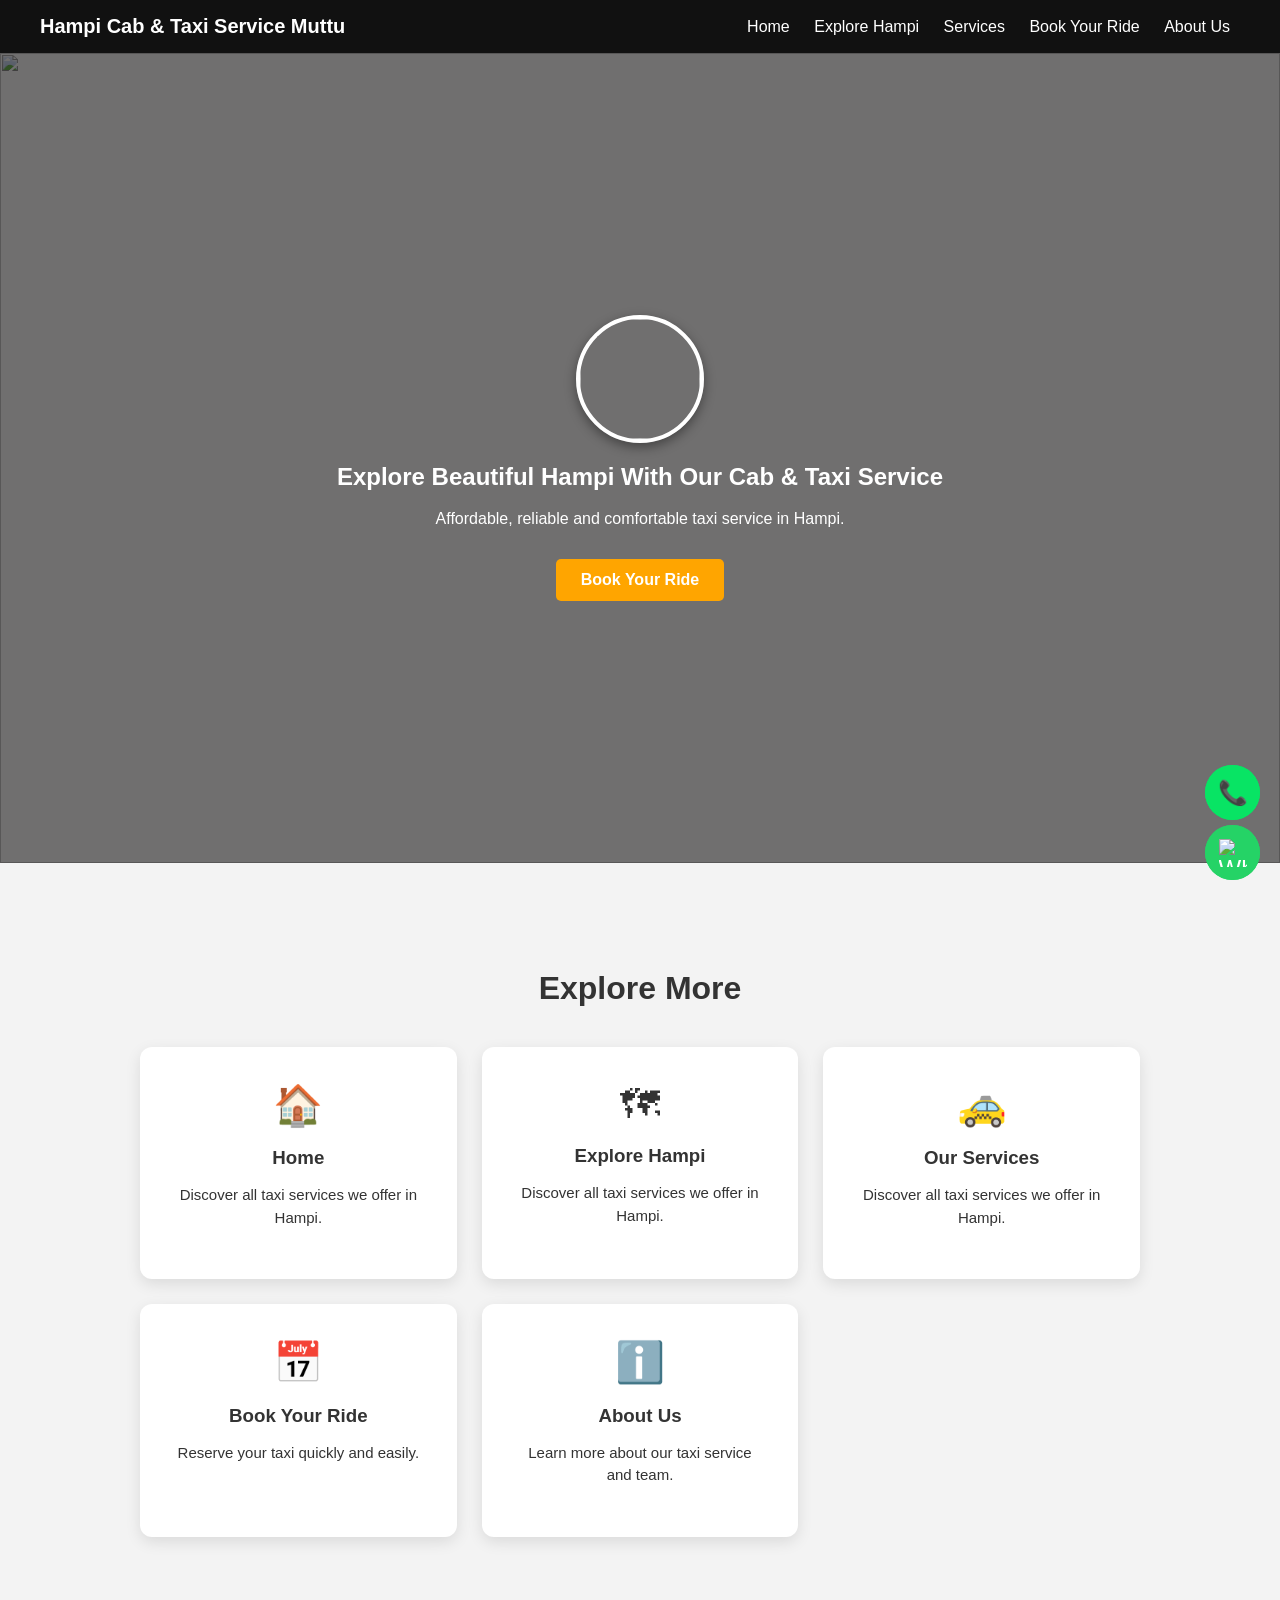
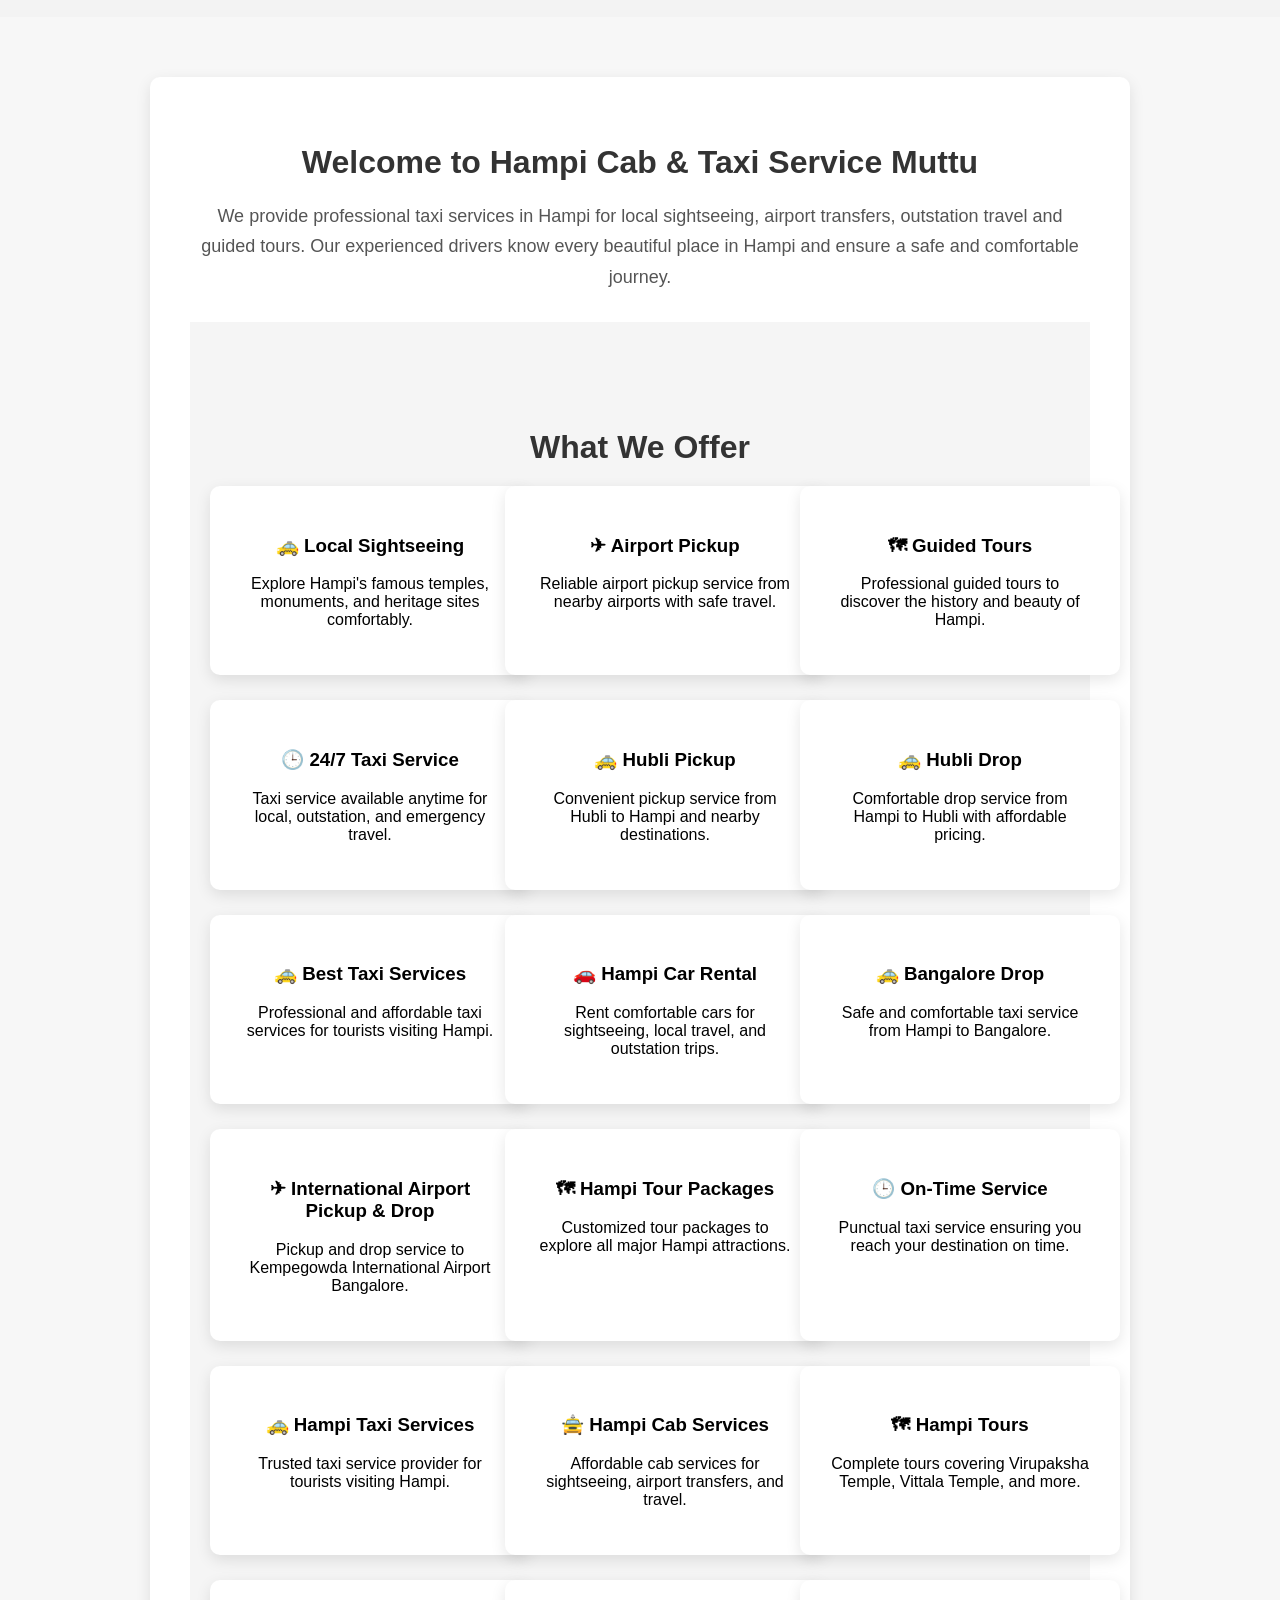
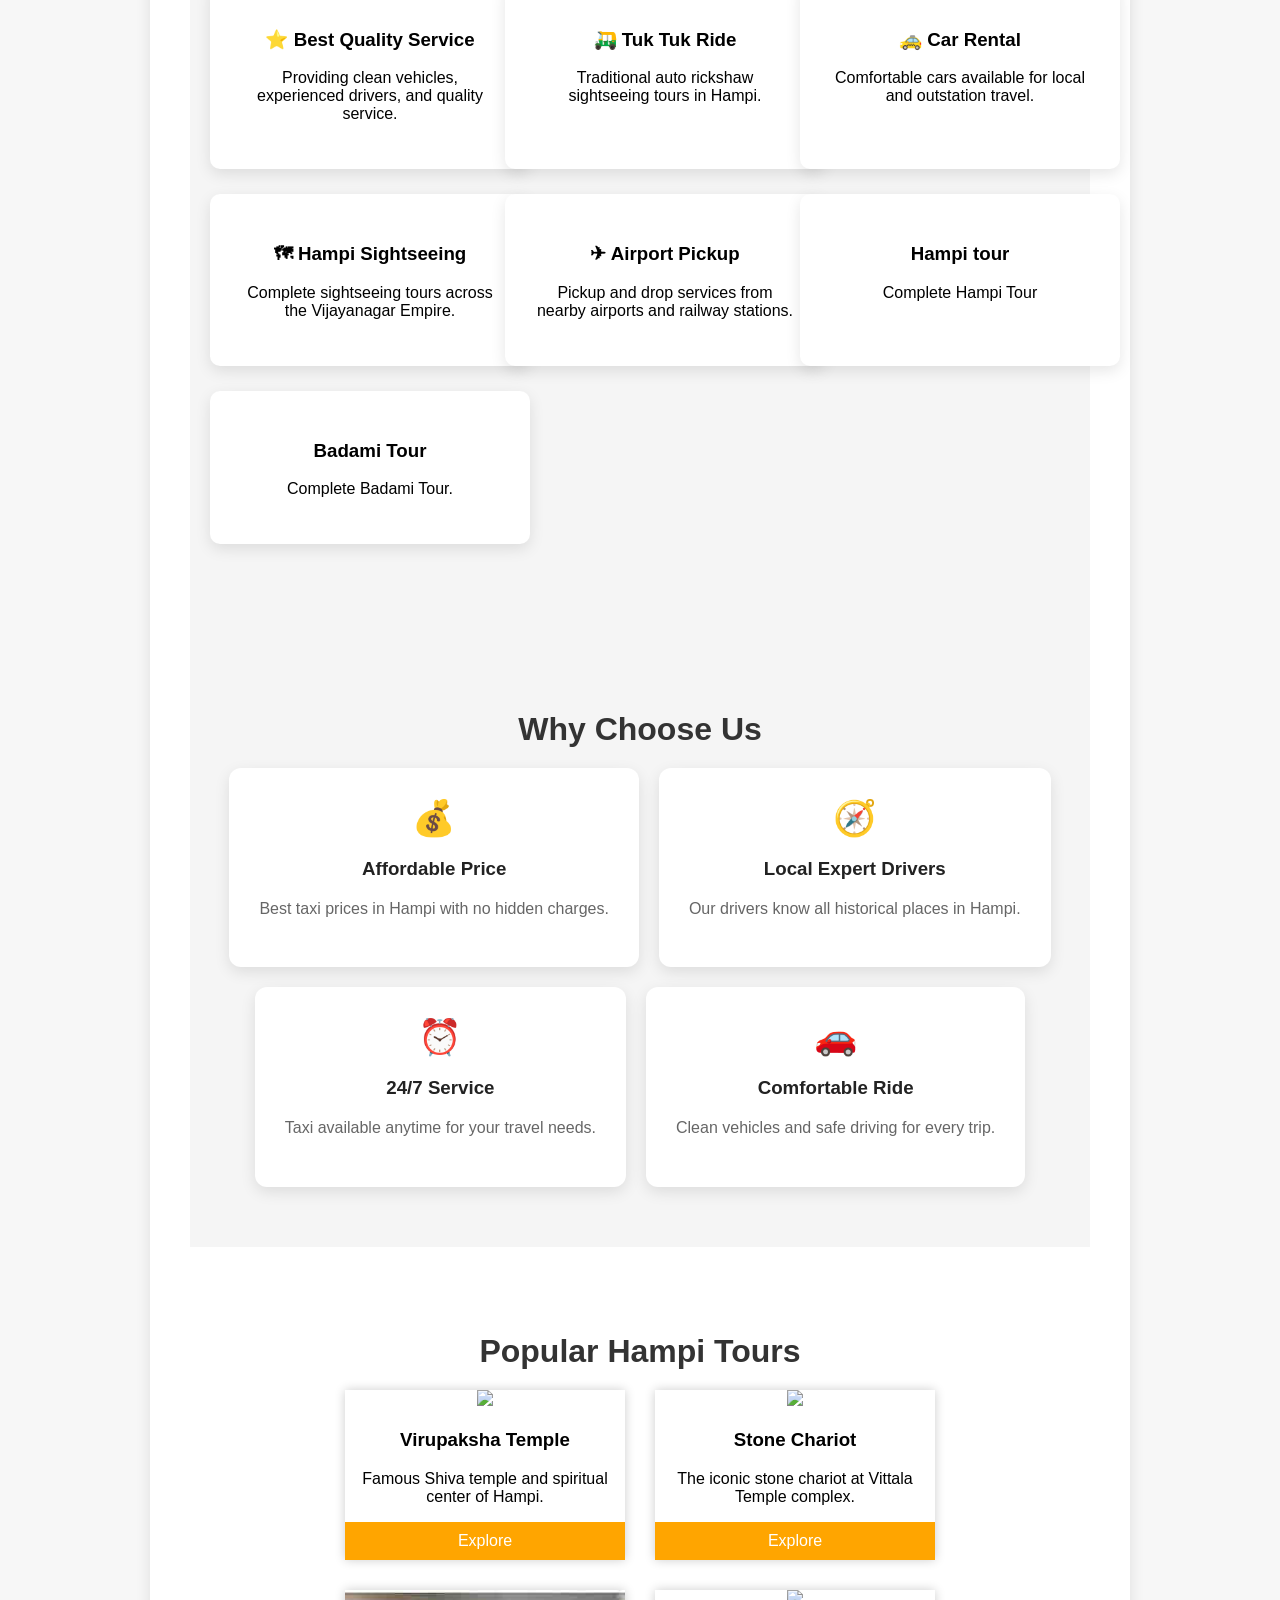
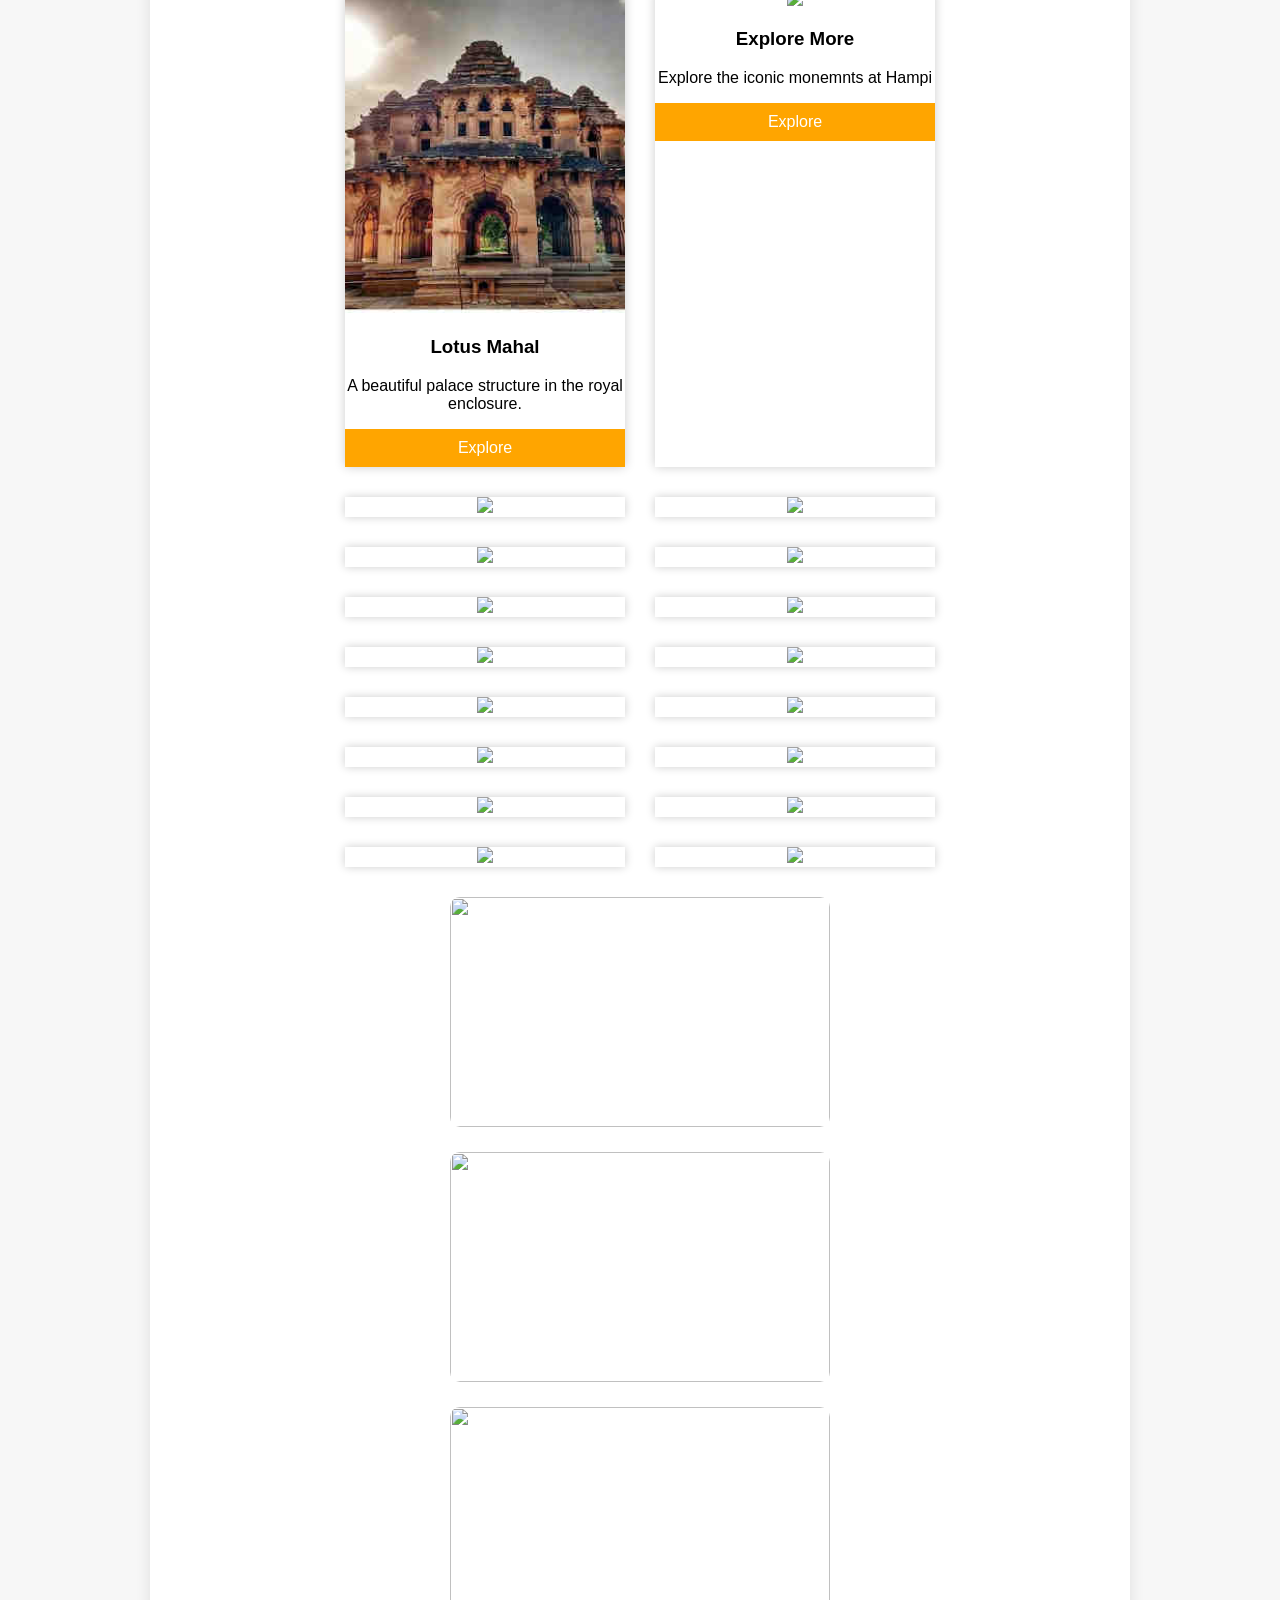
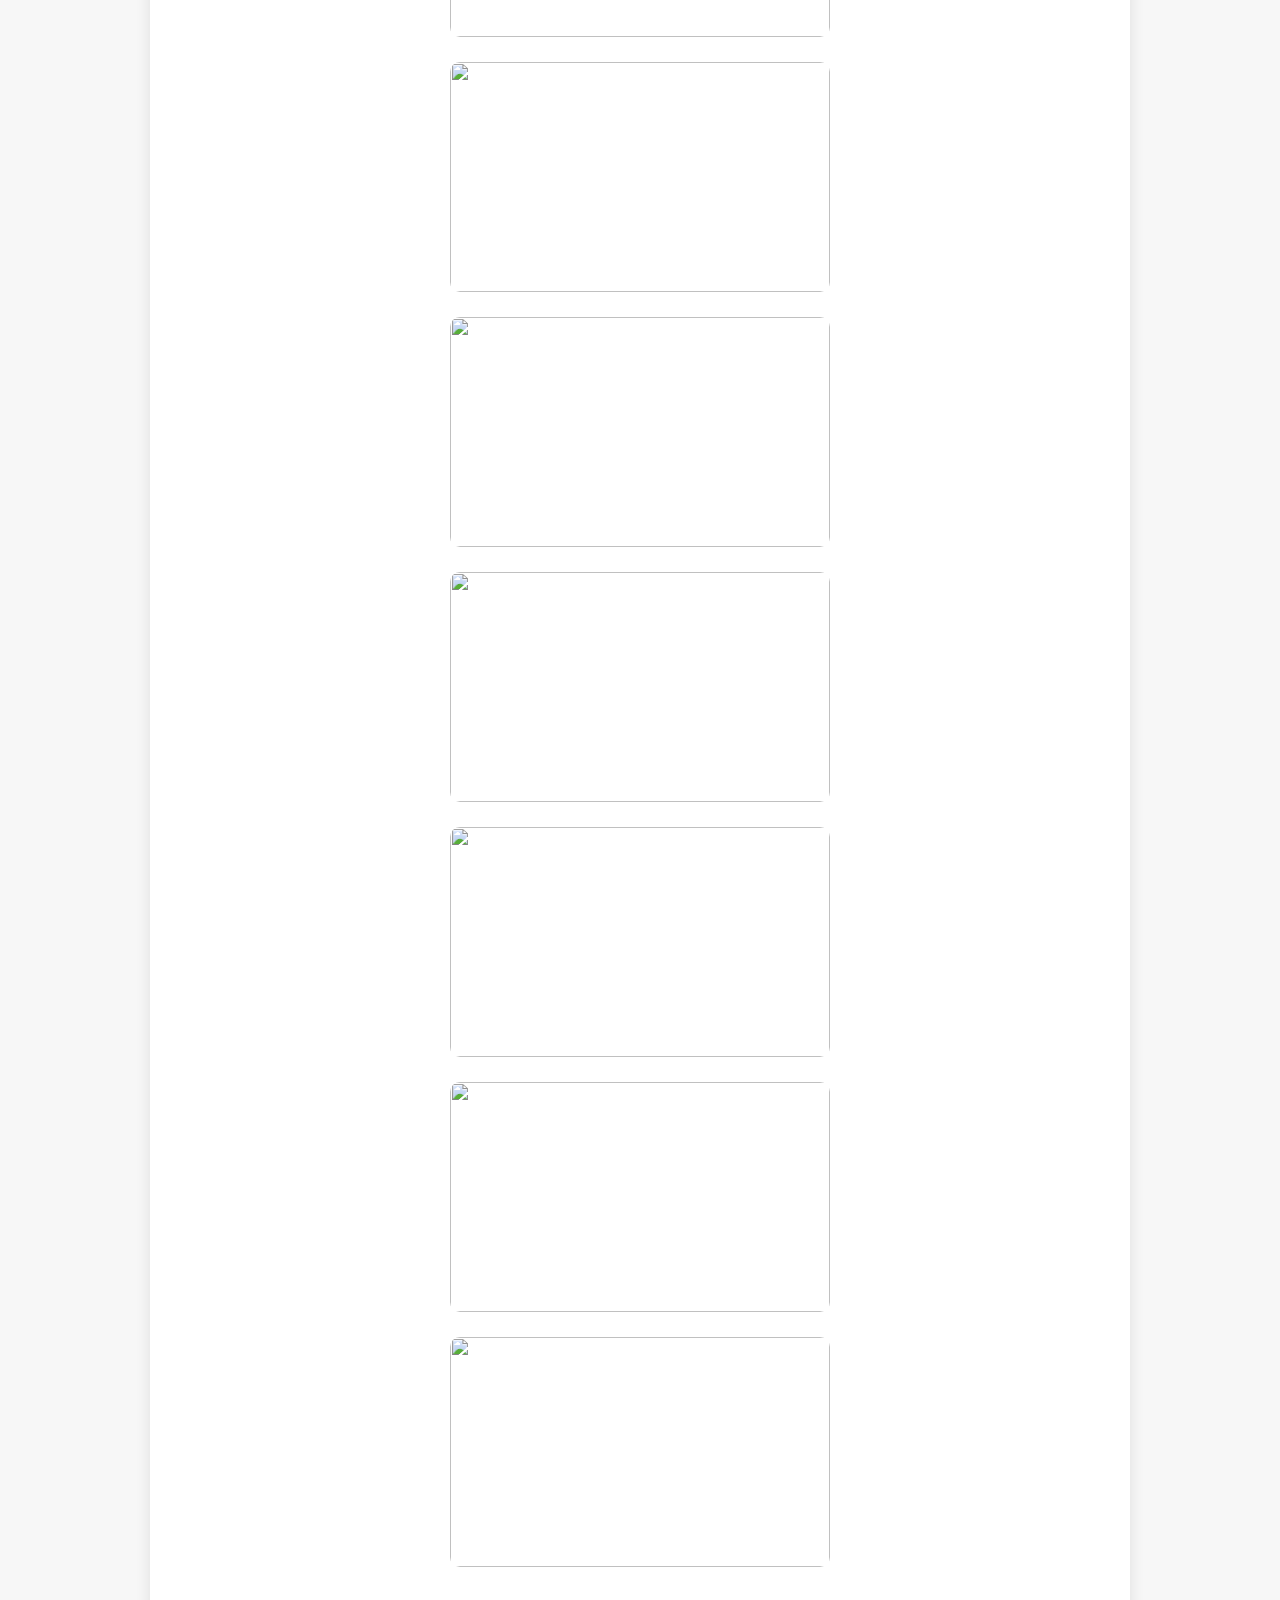
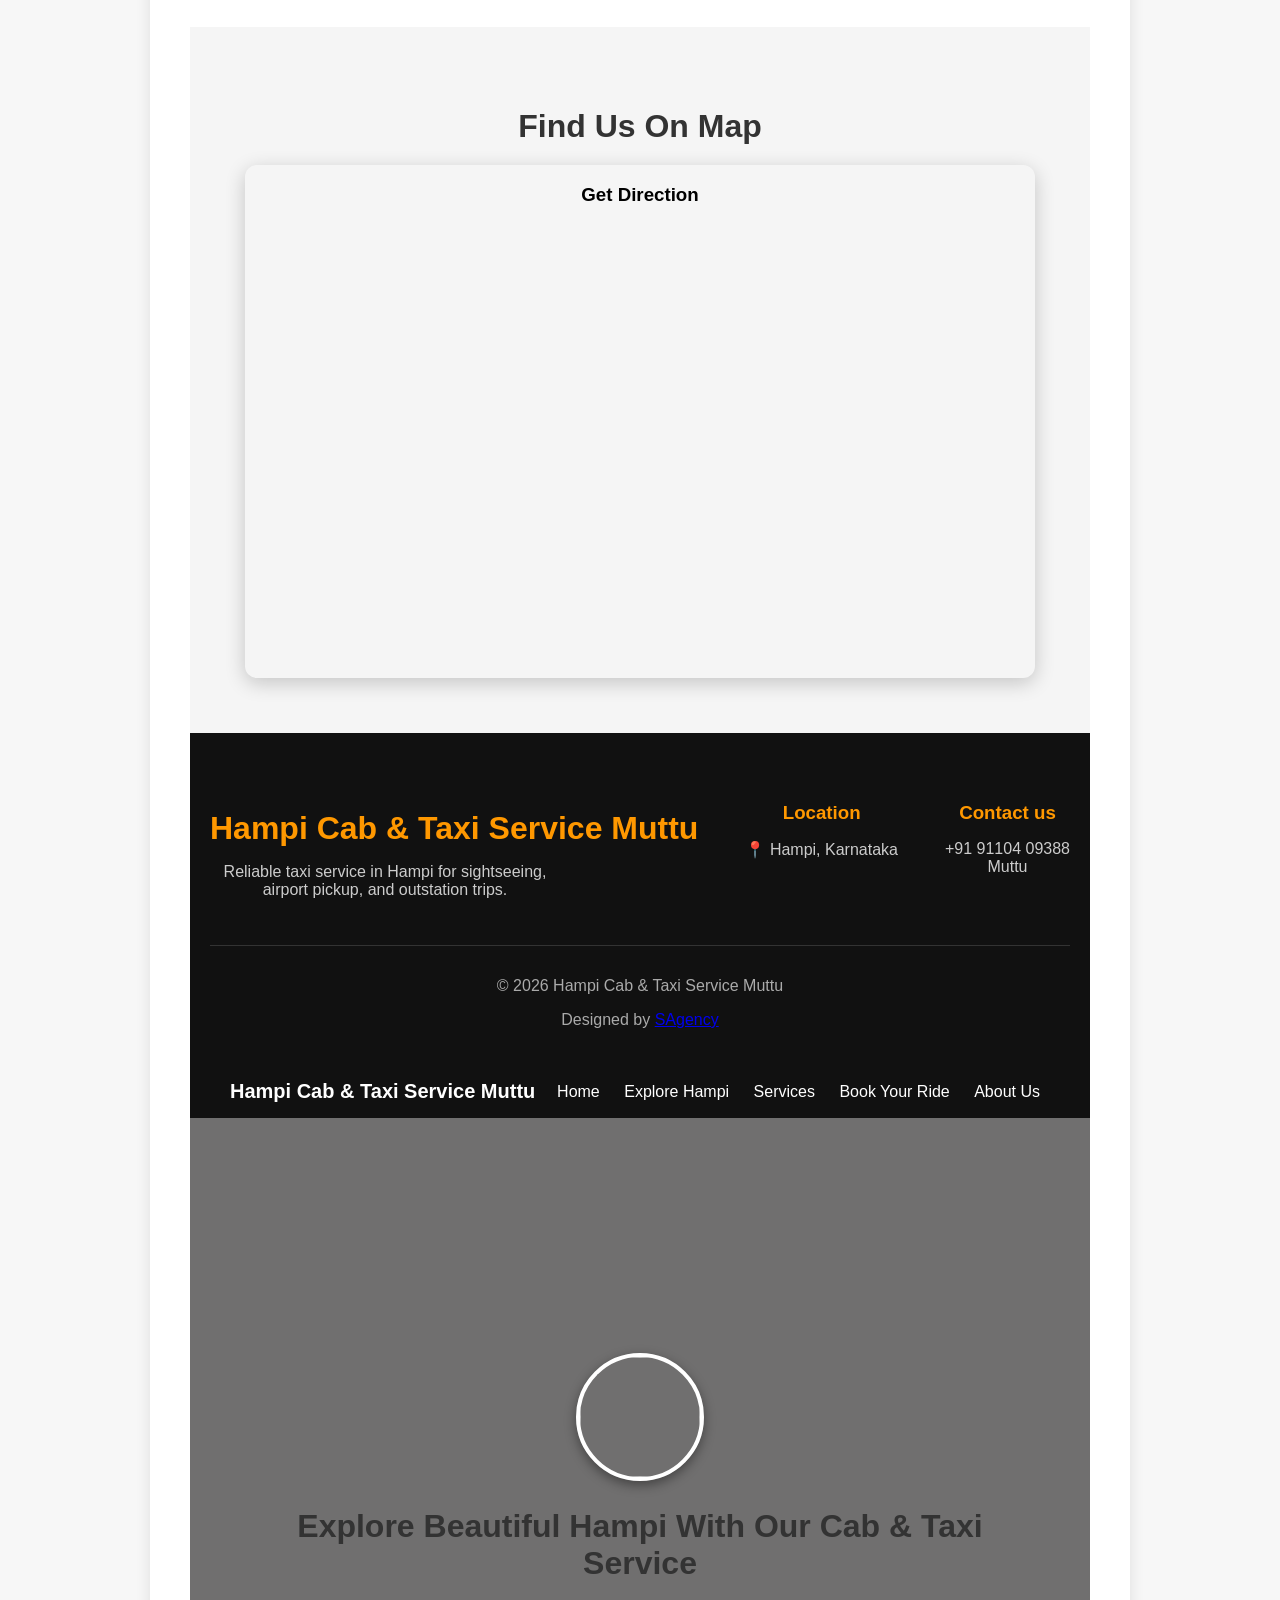
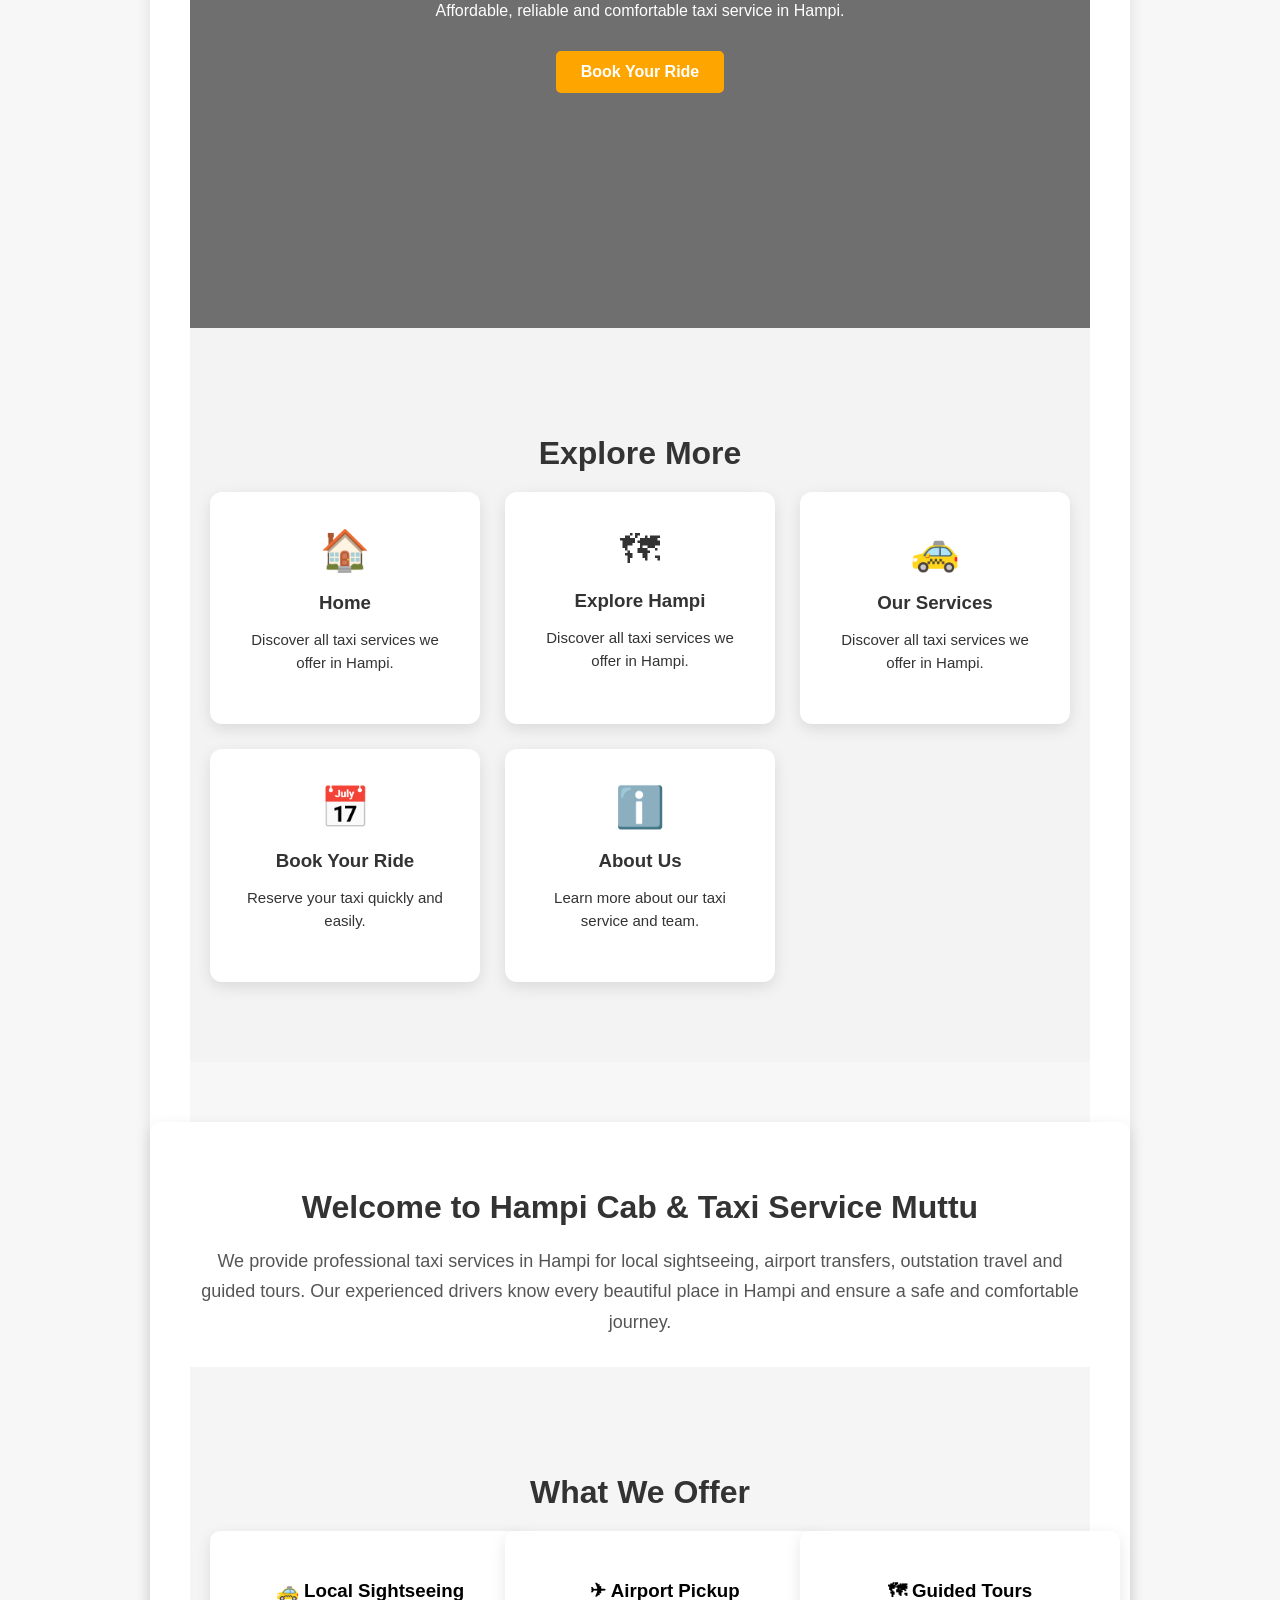
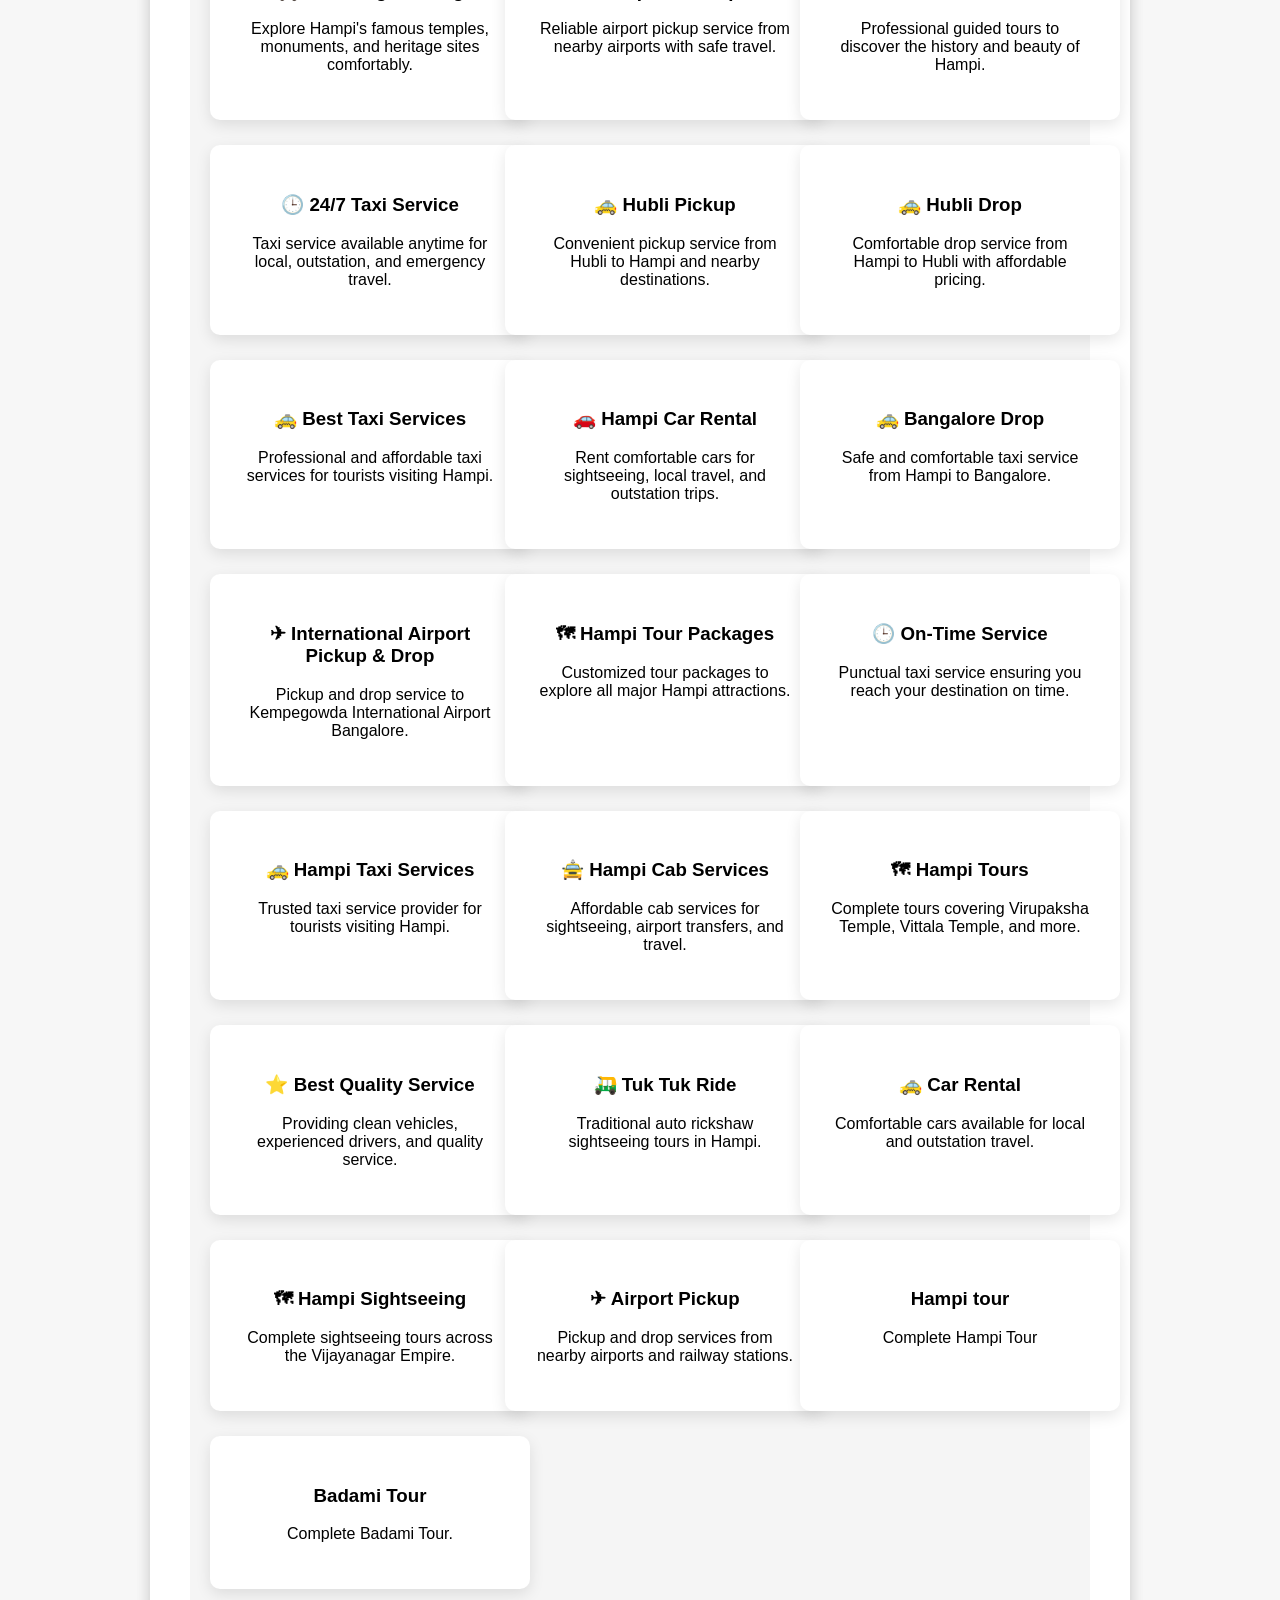
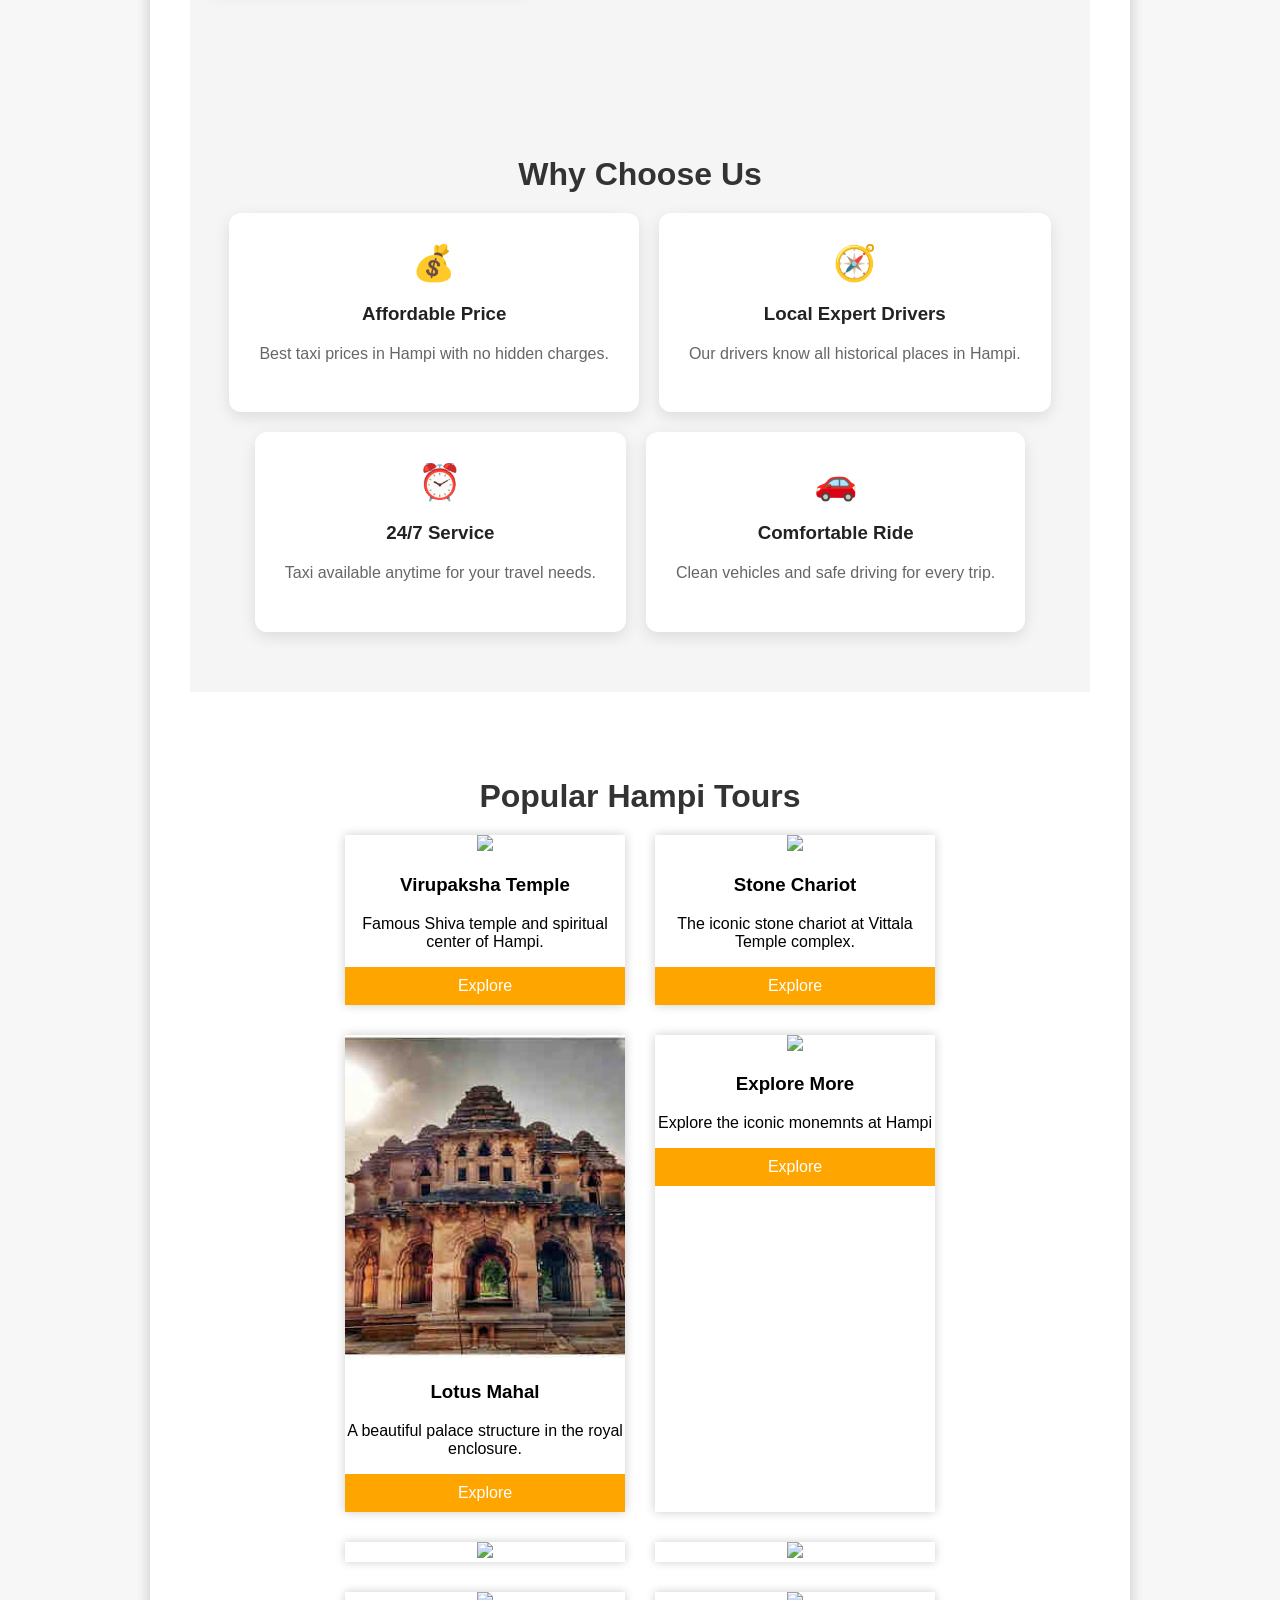
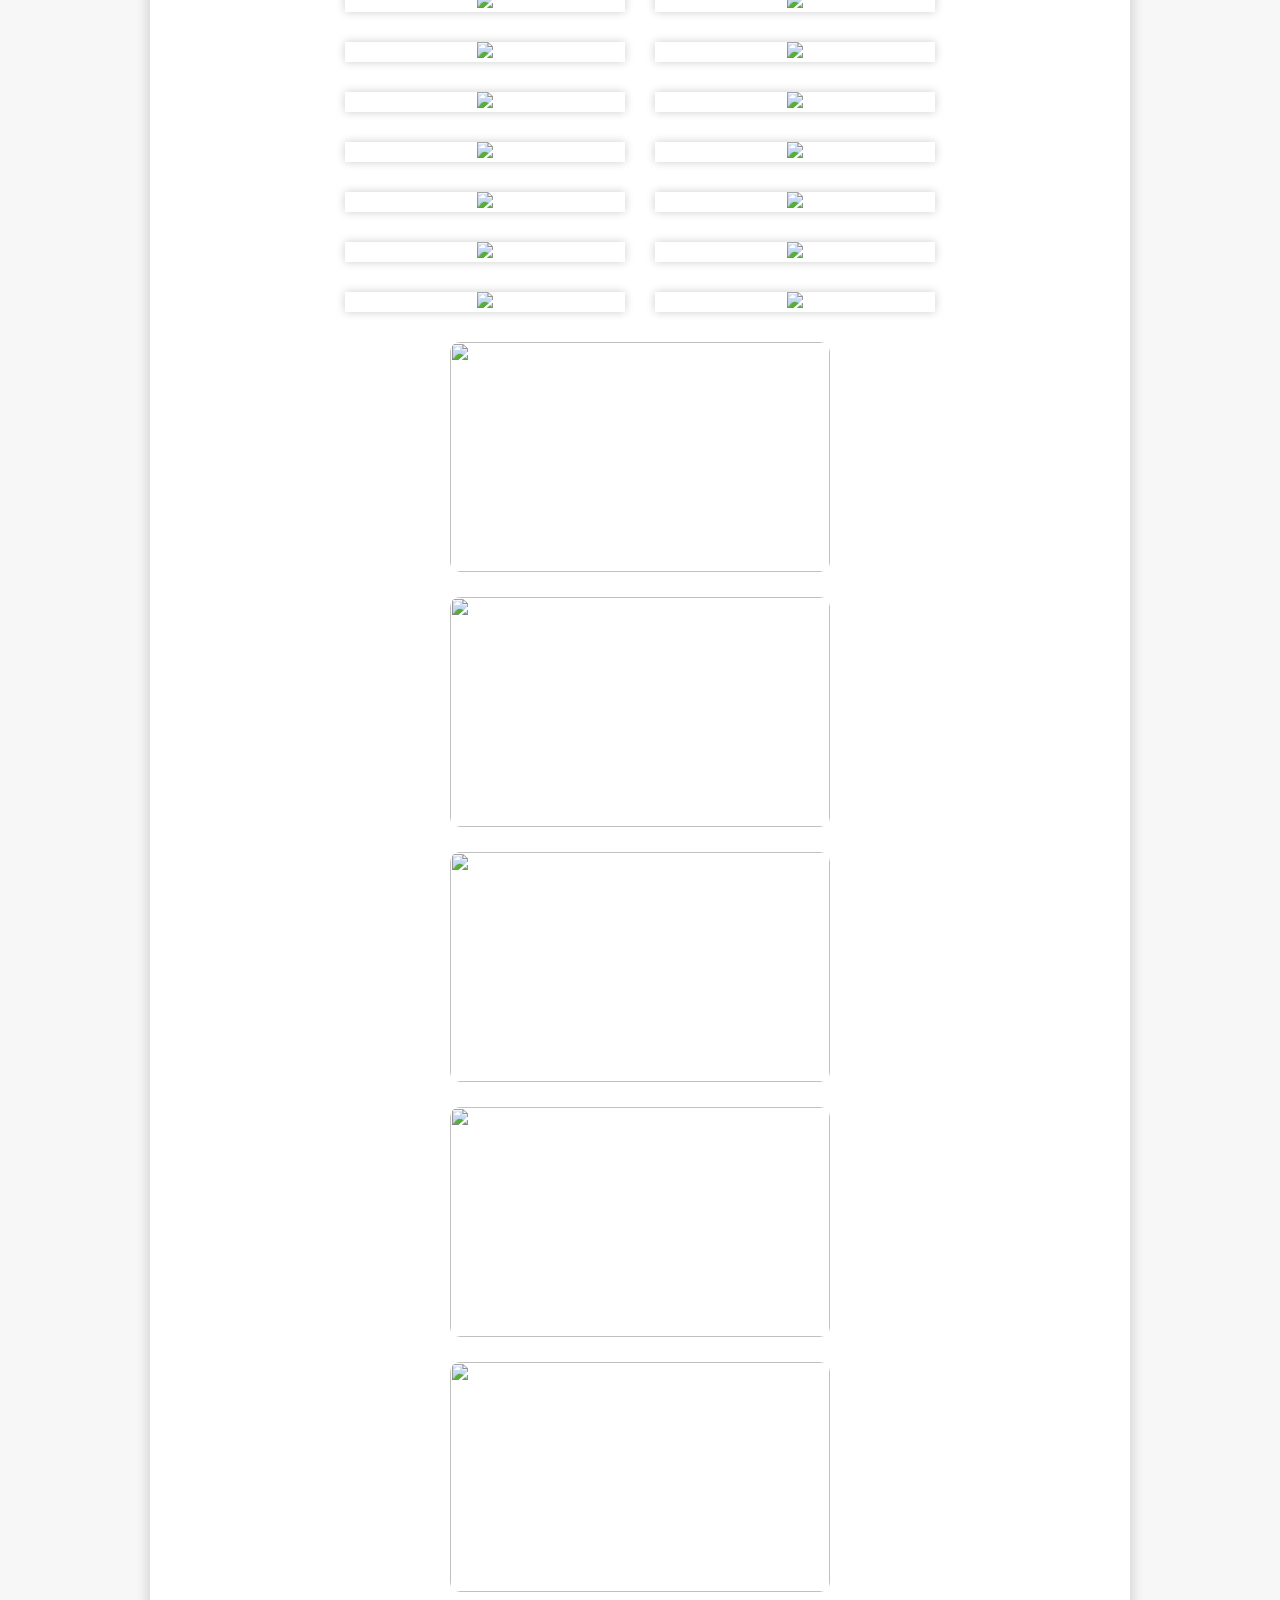
==== commit 599c0554: "Update index.html" ====
--- a/index.html
+++ b/index.html
@@ -59,56 +59,47 @@
 </section>
 
 
+
+<!-- EXPLORE BUTTON SECTION -->
+
+<section class="explore-more">
+
+<h2 class="explore-title">Explore More</h2>
+
 <div class="explore-container">
+
 
 <a href="index.html" class="explore-card">
 <div class="explore-icon">🏠</div>
-<h3>🏠Home</h3>
+<h3>Home</h3>
 <p>Discover all taxi services we offer in Hampi.</p>
 </a>
-</div>
-
-
-
-<div class="explore-container">
-
+    
 <a href="explore-hampi.html" class="explore-card">
 <div class="explore-icon">🗺</div>
 <h3>Explore Hampi</h3>
 <p>Discover all taxi services we offer in Hampi.</p>
 </a>
-</div>
-
-
-<div class="explore-container">
 
 <a href="services.html" class="explore-card">
 <div class="explore-icon">🚕</div>
-<h3>Services</h3>
+<h3>Our Services</h3>
 <p>Discover all taxi services we offer in Hampi.</p>
 </a>
-</div>
-
-
-<div class="explore-container">
 
 <a href="book-ride.html" class="explore-card">
 <div class="explore-icon">📅</div>
 <h3>Book Your Ride</h3>
-<p>Discover all taxi services we offer in Hampi.</p>
-</a>
-</div>
-
-
-<div class="explore-container">
+<p>Reserve your taxi quickly and easily.</p>
+</a>
 
 <a href="about.html" class="explore-card">
-<div class="explore-icon">ℹ</div>
-<h3>About us</h3>
-<p>Discover all taxi services we offer in Hampi.</p>
-</a>
-</div>
-
+<div class="explore-icon">ℹ️</div>
+<h3>About Us</h3>
+<p>Learn more about our taxi service and team.</p>
+</a>
+
+</div>
 
 </section>
 
@@ -126,27 +117,125 @@
 in Hampi and ensure a safe and comfortable journey.
 </p>
 
-<div class="intro-features">
-
-<div class="feature">
-🚕 Local Sightseeing
-</div>
-
-<div class="feature">
-✈ Airport Pickup
-</div>
-
-<div class="feature">
-🗺 Guided Tours
-</div>
-
-<div class="feature">
-🕒 24/7 Service
-</div>
-
-</div>
-
-</div>
+<section class="services-section">
+
+<h2>What We Offer</h2>
+
+<div class="services-container">
+
+    <div class="service-card">
+<h3>🚕 Local Sightseeing</h3>
+<p>Explore Hampi's famous temples, monuments, and heritage sites comfortably.</p>
+</div>
+
+<div class="service-card">
+<h3>✈ Airport Pickup</h3>
+<p>Reliable airport pickup service from nearby airports with safe travel.</p>
+</div>
+
+<div class="service-card">
+<h3>🗺 Guided Tours</h3>
+<p>Professional guided tours to discover the history and beauty of Hampi.</p>
+</div>
+
+<div class="service-card">
+<h3>🕒 24/7 Taxi Service</h3>
+<p>Taxi service available anytime for local, outstation, and emergency travel.</p>
+</div>
+
+<div class="service-card">
+<h3>🚕 Hubli Pickup</h3>
+<p>Convenient pickup service from Hubli to Hampi and nearby destinations.</p>
+</div>
+
+<div class="service-card">
+<h3>🚕 Hubli Drop</h3>
+<p>Comfortable drop service from Hampi to Hubli with affordable pricing.</p>
+</div>
+
+<div class="service-card">
+<h3>🚕 Best Taxi Services</h3>
+<p>Professional and affordable taxi services for tourists visiting Hampi.</p>
+</div>
+
+<div class="service-card">
+<h3>🚗 Hampi Car Rental</h3>
+<p>Rent comfortable cars for sightseeing, local travel, and outstation trips.</p>
+</div>
+
+<div class="service-card">
+<h3>🚕 Bangalore Drop</h3>
+<p>Safe and comfortable taxi service from Hampi to Bangalore.</p>
+</div>
+
+<div class="service-card">
+<h3>✈ International Airport Pickup & Drop</h3>
+<p>Pickup and drop service to Kempegowda International Airport Bangalore.</p>
+</div>
+
+<div class="service-card">
+<h3>🗺 Hampi Tour Packages</h3>
+<p>Customized tour packages to explore all major Hampi attractions.</p>
+</div>
+
+<div class="service-card">
+<h3>🕒 On-Time Service</h3>
+<p>Punctual taxi service ensuring you reach your destination on time.</p>
+</div>
+
+<div class="service-card">
+<h3>🚕 Hampi Taxi Services</h3>
+<p>Trusted taxi service provider for tourists visiting Hampi.</p>
+</div>
+
+<div class="service-card">
+<h3>🚖 Hampi Cab Services</h3>
+<p>Affordable cab services for sightseeing, airport transfers, and travel.</p>
+</div>
+
+<div class="service-card">
+<h3>🗺 Hampi Tours</h3>
+<p>Complete tours covering Virupaksha Temple, Vittala Temple, and more.</p>
+</div>
+
+<div class="service-card">
+<h3>⭐ Best Quality Service</h3>
+<p>Providing clean vehicles, experienced drivers, and quality service.</p>
+</div>
+
+<div class="service-card">
+<h3>🛺 Tuk Tuk Ride</h3>
+<p>Traditional auto rickshaw sightseeing tours in Hampi.</p>
+</div>
+
+<div class="service-card">
+<h3>🚕 Car Rental</h3>
+<p>Comfortable cars available for local and outstation travel.</p>
+</div>
+
+<div class="service-card">
+<h3>🗺 Hampi Sightseeing</h3>
+<p>Complete sightseeing tours across the Vijayanagar Empire.</p>
+</div>
+
+<div class="service-card">
+<h3>✈ Airport Pickup</h3>
+<p>Pickup and drop services from nearby airports and railway stations.</p>
+</div>
+
+<div class="service-card">
+<h3>Hampi tour</h3>
+<p>Complete Hampi Tour</p>
+</div>
+
+<div class="service-card">
+<h3>Badami Tour</h3>
+<p>Complete Badami Tour.</p>
+</div>
+</div>
+
+
+
 
 </section>
 
@@ -333,38 +422,34 @@
 
 
 
+<div class="vehicle-container">
+
+<img src="https://blogger.googleusercontent.com/img/a/AVvXsEioYaVRqBWwMBcu5o0kxdk0R6dwP49l9ltRnLmeaMltoTvOxaCEWLptMZ_5Y8kKAxZvqX5WAJaGTasTxIuq7johbUKT8bb4GEpf1NzH6gT-MXA6Lnopmw-V1N70V1k2MTOzKspZw-ZNfYJlwFMGgFC9Zqf9OlNdOYmE-C2KXr56RPDEplSPO1_ZKz7qJFY" onclick="openImage(this.src)">
+
+<img src="https://blogger.googleusercontent.com/img/a/AVvXsEhyfhemaaoh_iYz3DHKYUedjCVIMnBqT-pjpVCc7Btd2BXDOKjvfTBtTzLRcn_Vn5bgauGmVKYHUW3xsRb0rWAVux4QUaltxybjyw8p9EGAdCfnnaS2xSngi_mtzI6B62HVibmOPwwBJEzI8ELBYDSczXuOFkoQXYbJ0BhcQZP02LsOKYcJFtBJJ0e6ZTQ" onclick="openImage(this.src)">
+
+<img src="https://blogger.googleusercontent.com/img/a/AVvXsEi6P9lwMiBHdYAU26x6y7xLpxMZoE-uBp81Y7Uvpeb4FBlmhaU2CI7T9eUTb5FhayL9ZWjDa3mklma-eGSz_SARBOVhrtpDXoHcOUUbIJyjLtnqwEkQPqqipfb_KPBup0xQQwY6E9YbIhqYyW7QeiC8Vf3WNgH6XOIXGM59hcLCafm8tMsW7SbpkCGv6nU" onclick="openImage(this.src)">
+
+<img src="https://blogger.googleusercontent.com/img/a/AVvXsEgrw52gMlkGM3VeDd3mR-59ncjRipmcMrXIAHntB6K6J74KKuhBA9MKjIES3uuiomt73zM55WN2FZdwX59SXB1AuG9MdzaRn4Jj769uCqyI3aK8tE0k7fO4td4uPmqfn1hObv_eaE1SV0z9Q9Db1QH9mqEbT6ln6La2Ws32ETmXrJUSg0AV9Ngpv3PLisM" onclick="openImage(this.src)">
+
+<img src="https://blogger.googleusercontent.com/img/a/AVvXsEi6R9nHj0m9k8Vlr0SbSbxAOeJ-gh9P82bZXRHAL4XJCdi8ySYmDKrTes-bORAabD9B0-svxoM1D5wKGl-MNnd7V9gsaYjEbK2Dv2-je935xoqjIT1i2kil_W6Sw-J3XjUsW3D0569SUYnZw8_pK3c3mZfrzq2uUSQfwq9eSXepTH81xxWxsqEDkAuS9wA" onclick="openImage(this.src)">
+
+<img src="https://blogger.googleusercontent.com/img/a/AVvXsEi_ZydxZh_mjuYX0w9HQY5o8GekF7CqqTwm1-Xcqy96ysf-93gmm4qO_Wijh7a0nhCPpdnYF7rewvEu2JOyXwMeVh99jkmgx65GCiN3JkX8LeZs4Bhrgoy1MLKS8ZQpUAo8h1cnVO95RWP-ts-zLFSbEGn9f4YBlehw8mOyYxbtikx4kvFgfk6PgZlDhRA" onclick="openImage(this.src)">
+
+<img src="https://blogger.googleusercontent.com/img/a/AVvXsEjkg5t3v3po7eEIOoFWgQZW3K6FGbNXrU7TlVN2TFwHs-BN8zdOXxfQa5g0CSlhGcKoJcXxMvxygUexkDnJtvWJfhLnoBOE6gqqBcTYWXF84ub7oSRecgFDcvN59aU-L9uZ1A3EAAWhA0o7rY_2b74_Dox7chYm6hWnff1ppDVCmCfNGfZLzd-ZBODBWrc" onclick="openImage(this.src)">
+
+<img src="https://blogger.googleusercontent.com/img/a/AVvXsEh725aDv5Hk1uC9tnmXF4ImpkqxJ4wCXASAcVC_gBE6-dIqAHXuYPgHWb_28_ErtEAe-OYZNsY74QeKx2_uXny7zBiraOXkLqa3T2vpfU5xcy_9qdnLzVJv5Ghf53fjANB_5zXJna1RJHkcezVvHvvOpLG1uAK2YglhfqT2bdewASIl785ZsQxMovFAj2M" onclick="openImage(this.src)">
+
+<img src="https://blogger.googleusercontent.com/img/a/AVvXsEgfPTEHwtNhEfjXXEvkukjcMT42QshVYLm440mmL4miwjwd6tDP4InTdhKG6niXkmbjun5vd4r-GQGOLO35MkobvxsVha0JvkYksqCIldmkPbK6f1xf0t-BD65483OreNN3XdJ4YLEyulJnU0wEel72E4JXCHS6FAd6hfi7g_2rEZJ_-dgLSO3DIbSrEYI" onclick="openImage(this.src)">
+
+</div>
+
+
 </section>
 
 
 <!-- EXPLORE BUTTON SECTION -->
 
-<section class="explore-more">
-
-<h2 class="explore-title">Explore More</h2>
-
-<div class="explore-container">
-
-<a href="services.html" class="explore-card">
-<div class="explore-icon">🚕</div>
-<h3>Our Services</h3>
-<p>Discover all taxi services we offer in Hampi.</p>
-</a>
-
-<a href="book-ride.html" class="explore-card">
-<div class="explore-icon">📅</div>
-<h3>Book Your Ride</h3>
-<p>Reserve your taxi quickly and easily.</p>
-</a>
-
-<a href="about.html" class="explore-card">
-<div class="explore-icon">ℹ️</div>
-<h3>About Us</h3>
-<p>Learn more about our taxi service and team.</p>
-</a>
-
-</div>
-
-</section>
 
 <section class="map-section">
 
@@ -439,4 +524,530 @@
 
 </body>
 
+</html><!DOCTYPE html>
+<html lang="en">
+
+<head>
+<meta charset="UTF-8">
+<meta name="viewport" content="width=device-width, initial-scale=1.0">
+
+<title>Hampi Cab & Taxi Service Muttu</title>
+
+<link rel="stylesheet" href="style.css">
+
+</head>
+
+<body>
+
+<!-- HEADER -->
+
+
+<header>
+
+<div class="logo">
+Hampi Cab & Taxi Service Muttu
+</div>
+
+<nav id="navMenu">
+
+<a href="index.html">Home</a>
+<a href="explore-hampi.html">Explore Hampi</a>
+<a href="services.html">Services</a>
+<a href="book-ride.html">Book Your Ride</a>
+<a href="about.html">About Us</a>
+
+</nav>
+
+<div class="hamburger" onclick="toggleMenu()">☰</div>
+
+</header>
+
+
+
+<!-- HERO SECTION -->
+
+<section class="hero">
+
+<img src="https://lh3.googleusercontent.com/p/AF1QipOsfrpLjlZlm31OCYt4olW13Fm2g_HnGPzAgJFD=w243-h406-n-k-no-nu" class="hero-img">
+
+<div class="hero-content">
+
+<img src="https://blogger.googleusercontent.com/img/a/AVvXsEi7aCwA3Dh6UxhRk9wgx4mM8aw6_Dqlk6i_ZT9EB0ydxxiO8JHwhuwmuZbBHMmynY--d1aCfNWeElSgXmwvyB-cCU33TyxpAL3twvvHceF76Wbp5LCJoI20U1XHvc06lToAKt4RPgLBp3aMxRRWemZebJN2Hx6gID3mXIi5-hu73vDA3DmfeNR4lGcv7Gk" class="hero-logo">
+
+<h2>Explore Beautiful Hampi With Our Cab & Taxi Service</h2>
+
+<p>Affordable, reliable and comfortable taxi service in Hampi.</p>
+
+<a href="book-ride.html" class="hero-btn">Book Your Ride</a>
+
+</div>
+
+</section>
+
+
+
+<!-- EXPLORE BUTTON SECTION -->
+
+<section class="explore-more">
+
+<h2 class="explore-title">Explore More</h2>
+
+<div class="explore-container">
+
+
+<a href="index.html" class="explore-card">
+<div class="explore-icon">🏠</div>
+<h3>Home</h3>
+<p>Discover all taxi services we offer in Hampi.</p>
+</a>
+    
+<a href="explore-hampi.html" class="explore-card">
+<div class="explore-icon">🗺</div>
+<h3>Explore Hampi</h3>
+<p>Discover all taxi services we offer in Hampi.</p>
+</a>
+
+<a href="services.html" class="explore-card">
+<div class="explore-icon">🚕</div>
+<h3>Our Services</h3>
+<p>Discover all taxi services we offer in Hampi.</p>
+</a>
+
+<a href="book-ride.html" class="explore-card">
+<div class="explore-icon">📅</div>
+<h3>Book Your Ride</h3>
+<p>Reserve your taxi quickly and easily.</p>
+</a>
+
+<a href="about.html" class="explore-card">
+<div class="explore-icon">ℹ️</div>
+<h3>About Us</h3>
+<p>Learn more about our taxi service and team.</p>
+</a>
+
+</div>
+
+</section>
+
+<!-- TAXI INTRO -->
+
+<section class="intro">
+
+<div class="intro-container">
+
+<h2>Welcome to Hampi Cab & Taxi Service Muttu</h2>
+
+<p class="intro-text">
+We provide professional taxi services in Hampi for local sightseeing, airport transfers,
+outstation travel and guided tours. Our experienced drivers know every beautiful place
+in Hampi and ensure a safe and comfortable journey.
+</p>
+
+<section class="services-section">
+
+<h2>What We Offer</h2>
+
+<div class="services-container">
+
+    <div class="service-card">
+<h3>🚕 Local Sightseeing</h3>
+<p>Explore Hampi's famous temples, monuments, and heritage sites comfortably.</p>
+</div>
+
+<div class="service-card">
+<h3>✈ Airport Pickup</h3>
+<p>Reliable airport pickup service from nearby airports with safe travel.</p>
+</div>
+
+<div class="service-card">
+<h3>🗺 Guided Tours</h3>
+<p>Professional guided tours to discover the history and beauty of Hampi.</p>
+</div>
+
+<div class="service-card">
+<h3>🕒 24/7 Taxi Service</h3>
+<p>Taxi service available anytime for local, outstation, and emergency travel.</p>
+</div>
+
+<div class="service-card">
+<h3>🚕 Hubli Pickup</h3>
+<p>Convenient pickup service from Hubli to Hampi and nearby destinations.</p>
+</div>
+
+<div class="service-card">
+<h3>🚕 Hubli Drop</h3>
+<p>Comfortable drop service from Hampi to Hubli with affordable pricing.</p>
+</div>
+
+<div class="service-card">
+<h3>🚕 Best Taxi Services</h3>
+<p>Professional and affordable taxi services for tourists visiting Hampi.</p>
+</div>
+
+<div class="service-card">
+<h3>🚗 Hampi Car Rental</h3>
+<p>Rent comfortable cars for sightseeing, local travel, and outstation trips.</p>
+</div>
+
+<div class="service-card">
+<h3>🚕 Bangalore Drop</h3>
+<p>Safe and comfortable taxi service from Hampi to Bangalore.</p>
+</div>
+
+<div class="service-card">
+<h3>✈ International Airport Pickup & Drop</h3>
+<p>Pickup and drop service to Kempegowda International Airport Bangalore.</p>
+</div>
+
+<div class="service-card">
+<h3>🗺 Hampi Tour Packages</h3>
+<p>Customized tour packages to explore all major Hampi attractions.</p>
+</div>
+
+<div class="service-card">
+<h3>🕒 On-Time Service</h3>
+<p>Punctual taxi service ensuring you reach your destination on time.</p>
+</div>
+
+<div class="service-card">
+<h3>🚕 Hampi Taxi Services</h3>
+<p>Trusted taxi service provider for tourists visiting Hampi.</p>
+</div>
+
+<div class="service-card">
+<h3>🚖 Hampi Cab Services</h3>
+<p>Affordable cab services for sightseeing, airport transfers, and travel.</p>
+</div>
+
+<div class="service-card">
+<h3>🗺 Hampi Tours</h3>
+<p>Complete tours covering Virupaksha Temple, Vittala Temple, and more.</p>
+</div>
+
+<div class="service-card">
+<h3>⭐ Best Quality Service</h3>
+<p>Providing clean vehicles, experienced drivers, and quality service.</p>
+</div>
+
+<div class="service-card">
+<h3>🛺 Tuk Tuk Ride</h3>
+<p>Traditional auto rickshaw sightseeing tours in Hampi.</p>
+</div>
+
+<div class="service-card">
+<h3>🚕 Car Rental</h3>
+<p>Comfortable cars available for local and outstation travel.</p>
+</div>
+
+<div class="service-card">
+<h3>🗺 Hampi Sightseeing</h3>
+<p>Complete sightseeing tours across the Vijayanagar Empire.</p>
+</div>
+
+<div class="service-card">
+<h3>✈ Airport Pickup</h3>
+<p>Pickup and drop services from nearby airports and railway stations.</p>
+</div>
+
+<div class="service-card">
+<h3>Hampi tour</h3>
+<p>Complete Hampi Tour</p>
+</div>
+
+<div class="service-card">
+<h3>Badami Tour</h3>
+<p>Complete Badami Tour.</p>
+</div>
+</div>
+
+
+
+
+</section>
+
+
+
+<!-- WHY CHOOSE US -->
+<section class="why">
+
+<h2 class="section-title">Why Choose Us</h2>
+
+<div class="why-container">
+
+<div class="why-card">
+<div class="why-icon">💰</div>
+<h3>Affordable Price</h3>
+<p>Best taxi prices in Hampi with no hidden charges.</p>
+</div>
+
+<div class="why-card">
+<div class="why-icon">🧭</div>
+<h3>Local Expert Drivers</h3>
+<p>Our drivers know all historical places in Hampi.</p>
+</div>
+
+<div class="why-card">
+<div class="why-icon">⏰</div>
+<h3>24/7 Service</h3>
+<p>Taxi available anytime for your travel needs.</p>
+</div>
+
+<div class="why-card">
+<div class="why-icon">🚗</div>
+<h3>Comfortable Ride</h3>
+<p>Clean vehicles and safe driving for every trip.</p>
+</div>
+
+</div>
+
+</section>
+
+
+<!-- POPULAR TOURS -->
+
+<section class="tours">
+
+<h2>Popular Hampi Tours</h2>
+
+<div class="tour-container">
+
+
+<div class="tour-card">
+
+<img src="https://lh3.googleusercontent.com/p/AF1QipPAK0sBN7Sb-xcZHdVPhcGa13jfBYn4SzA8ZPvt=w243-h304-n-k-no-nu">
+
+<h3>Virupaksha Temple</h3>
+
+<p>Famous Shiva temple and spiritual center of Hampi.</p>
+
+<a href="explore-hampi.html" class="tour-btn">
+Explore
+</a>
+
+</div>
+
+
+
+<div class="tour-card">
+
+<img src="https://lh3.googleusercontent.com/p/AF1QipNiSUW5xFX1jkvQGC3e3ZkPM287Ipqy65Ga34BN=s1360-w1360-h1020-rw">
+
+<h3>Stone Chariot</h3>
+
+<p>The iconic stone chariot at Vittala Temple complex.</p>
+
+<a href="explore-hampi.html" class="tour-btn">
+Explore
+</a>
+
+</div>
+
+
+
+<div class="tour-card">
+
+<img src="[data-uri]">
+
+<h3>Lotus Mahal</h3>
+
+<p>A beautiful palace structure in the royal enclosure.</p>
+
+<a href="explore-hampi.html" class="tour-btn">
+Explore
+</a>
+
+</div>
+
+<div class="tour-card">
+
+
+<img src="https://hotelhampiinternational.com/blog/wp-content/uploads/2024/09/Hotels-near-Group-of-Monuments-at-Hampi.jpg">
+<h3>Explore More</h3>
+
+<p>Explore the iconic monemnts at Hampi</p>
+
+<a href="explore-hampi.html" class="tour-btn">
+Explore
+</a>
+
+</div>
+<div class="tour-card">
+<img src="https://lh3.googleusercontent.com/gps-cs-s/AHVAweoXWiauEKdQVqE4c2M6BEJnksSjL-494RF_GMKFnAjBwjurMtS5jY5glv0VL_NxYizxPHA4589LD_AjllOLSwLx9gKijDeQyKBFaGIHc63xsJ-z2Jwx0T8lvjeP7IRE21leQXgE=w675-h390-n-k-no">
+</div>
+
+<div class="tour-card">
+<img src="https://blogger.googleusercontent.com/img/a/AVvXsEgZQNVrFSmNSkZLDVcB5IoVbDEuvtDdKSanqp5--7U2cDc_RD98o_gEFlakpTcllsrth24SUYOW8SX_AxWDn4XLUPNqYkGJPWHxVBnGFTdrkK11CuOT_bwk6-83anqVRZ53BFt2t2J8yfd7dw_Uu8w5F3Xahn1rc95N7RA6J72vAWGSylEuNTbwPWUlxds">
+</div>
+
+<div class="tour-card">
+<img src="https://blogger.googleusercontent.com/img/a/AVvXsEiPfI7z2eWaq4lh95p-t-AjHz0e_cNEfYcKvea-HYIELUKqUydY0BDbpby4DkuvmUBY2DaaC0qCetOwG4Vj_n3ypnefvqqs7serMvlwypR3ILGlfYy4eqcI5WZ1CZWUgq1wXnIQYIcb6rCjudxDiWTqpeN-VLT24huzpqGwO4jtmZKN3G7ZCDS7VMjM4B8">
+</div>
+
+<div class="tour-card">
+<img src="https://blogger.googleusercontent.com/img/a/AVvXsEjZJHQKxRVinr_uTSxC-hiYp7--gXUxcDanpqjK466lggkW5fkTAfnhZTivNOz1ZqIesCHAxC9UId9QOoALXXV3IwCbVGoVWmHxN1AOhPCclAR-NS1ugcBRqglILoGN11R-DjrjQqRasINXaLAzQj0A8oU32QJOZptVH4VvNz-SHbLcqF7azefznhAw4MY">
+</div>
+
+
+<div class="tour-card">
+<img src="https://blogger.googleusercontent.com/img/a/AVvXsEj66SkHtnoEcxAmcI_YAM0f53LqbnpFdYl8Ek1pkl36gTYLdmw2AY2Kh17DayU-SlsjEJYbEd-oeqNc1lzWHrh-qh0TFPZO4RZcOwWkw77qICY_hSxzqPLXl_Gy9LGKkC0E2au5VWKHhkkTCrrFoS72YSXnQQOFv59k_SPRSKuRpJQUJfR_LyvoUcxOHr0">
+</div>
+
+<div class="tour-card">
+<img src="https://blogger.googleusercontent.com/img/a/AVvXsEjDCs-yGM4hknFZVeqTQsa-LUXWMcStYJNP3Da17yeD785NN1LHPty-LHW8E9pVE56sipZhGjf9KGFbSH66SqtV4KSu5rKa_duWqodBKPg1aLXswVnwEDYR4Urv29qOjxz33kZSqFL1Mi3juFWrC0qVxUstCRtJeamXccRsgFeARd2qRNOMgTlhMDp_zVE">
+</div>
+
+<div class="tour-card">
+<img src="https://blogger.googleusercontent.com/img/a/AVvXsEgcukHdWQR5KGu1KzJUE7HoMDyMisIZ3KK0cOeUUSxfL_JlfwUKwfEbZt-vA6pzJS6vFOl2wfOYLRpRR_QSGKkpaHJsKl9chifxDdbHHgRPQ1CnGlEpxsGegBjlRCLX6RBe5Opcuo1tm3SacIKmeUYE2eXgTWDGKdh9oyLLFBQwadjgPnbEjmpe3Nkl9o0">
+</div>
+
+<div class="tour-card">
+<img src="https://blogger.googleusercontent.com/img/a/AVvXsEjyiU1_WHYSgGwa9580gM78lm4ennHE8m0_ntM_4x9pgyIJPtTwdEhwHaj-mkQbUeUKQBmcEJYZxB4Gl0Yaya_cdryglTJxeRM0PvfP9zmeX7rSsC4nAQFoUiwgXI8oEy5vN-LZx-4QkXNe_Ue1Tpv5rRQm7CnwO9kEBZQwKH5jYFm7Q-XlGitC7tWLbsc">
+</div>
+
+
+
+
+
+
+
+
+
+
+<div class="tour-card">
+<img src="https://blogger.googleusercontent.com/img/a/AVvXsEheaTMvAqfXxJy6i56CTyT8rbmS8skOZuL-jEfqqb__c5Ow1A731RIVMpPSgXnNKXZfVv0uYu0KmX2f7Gr70rk1dfq7dMTsPFpy4TaVFmizldm0-UtWNik-McsRNR-Cu080g8OErZ0P9fcPcuY1lK-7RsOvBHgGIZCnr-Q8zoPyFQFiqPH88QzxrgaNFyk">
+</div>
+
+<div class="tour-card">
+<img src="https://blogger.googleusercontent.com/img/a/AVvXsEjyUG5wIZ71DlgbmoKaNt1kWytI1y6Zl6QYsZ0W5AnlnuCrxTA708u9egM5SEWqFO6dUAYjtihs5XMR6RopIePEYCw9cf4yZ4WKS72S7-xOdJUK4g9HiVzUYshEU-E-kmKgNL-pWfGSPgDmFKD9T2twNGmWr1YfgBQBWVfyfMsWKNM30mKGEx10lwfXe-E">
+</div>
+
+<div class="tour-card">
+<img src="https://blogger.googleusercontent.com/img/a/AVvXsEgJzICfX_fIclK46neO24QGvfBBfdICT6Ib1U8p4-dlZI5wQCfkIy7Ci-S2rGcTYupMP3fAtFqDM9bQ4M4KHljZSB319VYJ0x-N5RXJjMQE50GwI7FU7UV98wUNcdGgVAPggghxjXMcvX-FNfftukezOk_Eppqt37D2-ZxRify2aHAybJZR8mNvxZBelHE">
+</div>
+
+<div class="tour-card">
+<img src="https://blogger.googleusercontent.com/img/a/AVvXsEgcv3LWTYntfEJcIMZJWGD8gAgFL3tMO2z5zuMMrpMd6lm55XSAcurNaDWtNoVntcoceiIzvGK0s3ISeA368X9bfCfW0dTEMkQmwWGBDGrMrsTjPAgB8e5_wSjvy0vWRhx-2d_0Cu3GKZhGZ5G4lyMNkBEmOF08B4RZN18LyLCzWp_MVC8h8AOofN9-nzo">
+</div>
+
+
+<div class="tour-card">
+<img src="https://lh3.googleusercontent.com/gps-cs-s/AHVAweqmOVkJXIRy_otgZur7U3gGG1kVpNrmuLrs5a5mz70ZkK3PzcH8_8tU87Z6r2zfteJlWpunr6uTlbTk8c7dk1_G9zlpRIVIe0eHP2vmb_SZIPWqsFOk51kRKF0RJQfBU-buVd7m=s1360-w1360-h1020-rw">
+</div>
+
+<div class="tour-card">
+<img src="https://lh3.googleusercontent.com/gps-cs-s/AHVAweqmHs-dspFx47plZYvNhEL0GkudNU6Fsf3fmHODeezPLxQosALQ_KQ_JHpsHqDpxIKv7WG7t2rHHdeU1pngvaODgXT7O5IHsnE4LLJ3aJgJg4uik80krQHGLDHIXe_uPtbGI8MgkQ=s1360-w1360-h1020-rw">
+</div>
+
+<div class="tour-card">
+<img src="https://lh3.googleusercontent.com/gps-cs-s/AHVAwep6GCS0PlKKlbOVGQPmxblfQeQs9SpMHaZYNwzyMW-0oZK0UjjvZ0I7aYCT1ju0TBmIoVabLtDG5cORkIh_hqChElnW1u9HqMX2J1mN_EG_9D09f-vZbp_9geVbj9JTIIYs8J8=s1360-w1360-h1020-rw">
+</div>
+
+<div class="tour-card">
+<img src="https://lh3.googleusercontent.com/gps-cs-s/AHVAweonLe1NS9nFIXBUtPsWpAQim7GsvBgJDe6OG_c86Y-4CyhmguYibAiMBAG2gxL2DFg0yTCkIfNVhDFqRIJCdwOWFUV-Z4yLg6XIim2XZZaG9OFfcKTp3Vs8CaxUPB0nU5DqWkyz=s1360-w1360-h1020-rw">
+</div>
+
+
+
+<div class="vehicle-container">
+
+<img src="https://blogger.googleusercontent.com/img/a/AVvXsEioYaVRqBWwMBcu5o0kxdk0R6dwP49l9ltRnLmeaMltoTvOxaCEWLptMZ_5Y8kKAxZvqX5WAJaGTasTxIuq7johbUKT8bb4GEpf1NzH6gT-MXA6Lnopmw-V1N70V1k2MTOzKspZw-ZNfYJlwFMGgFC9Zqf9OlNdOYmE-C2KXr56RPDEplSPO1_ZKz7qJFY" onclick="openImage(this.src)">
+
+<img src="https://blogger.googleusercontent.com/img/a/AVvXsEhyfhemaaoh_iYz3DHKYUedjCVIMnBqT-pjpVCc7Btd2BXDOKjvfTBtTzLRcn_Vn5bgauGmVKYHUW3xsRb0rWAVux4QUaltxybjyw8p9EGAdCfnnaS2xSngi_mtzI6B62HVibmOPwwBJEzI8ELBYDSczXuOFkoQXYbJ0BhcQZP02LsOKYcJFtBJJ0e6ZTQ" onclick="openImage(this.src)">
+
+<img src="https://blogger.googleusercontent.com/img/a/AVvXsEi6P9lwMiBHdYAU26x6y7xLpxMZoE-uBp81Y7Uvpeb4FBlmhaU2CI7T9eUTb5FhayL9ZWjDa3mklma-eGSz_SARBOVhrtpDXoHcOUUbIJyjLtnqwEkQPqqipfb_KPBup0xQQwY6E9YbIhqYyW7QeiC8Vf3WNgH6XOIXGM59hcLCafm8tMsW7SbpkCGv6nU" onclick="openImage(this.src)">
+
+<img src="https://blogger.googleusercontent.com/img/a/AVvXsEgrw52gMlkGM3VeDd3mR-59ncjRipmcMrXIAHntB6K6J74KKuhBA9MKjIES3uuiomt73zM55WN2FZdwX59SXB1AuG9MdzaRn4Jj769uCqyI3aK8tE0k7fO4td4uPmqfn1hObv_eaE1SV0z9Q9Db1QH9mqEbT6ln6La2Ws32ETmXrJUSg0AV9Ngpv3PLisM" onclick="openImage(this.src)">
+
+<img src="https://blogger.googleusercontent.com/img/a/AVvXsEi6R9nHj0m9k8Vlr0SbSbxAOeJ-gh9P82bZXRHAL4XJCdi8ySYmDKrTes-bORAabD9B0-svxoM1D5wKGl-MNnd7V9gsaYjEbK2Dv2-je935xoqjIT1i2kil_W6Sw-J3XjUsW3D0569SUYnZw8_pK3c3mZfrzq2uUSQfwq9eSXepTH81xxWxsqEDkAuS9wA" onclick="openImage(this.src)">
+
+<img src="https://blogger.googleusercontent.com/img/a/AVvXsEi_ZydxZh_mjuYX0w9HQY5o8GekF7CqqTwm1-Xcqy96ysf-93gmm4qO_Wijh7a0nhCPpdnYF7rewvEu2JOyXwMeVh99jkmgx65GCiN3JkX8LeZs4Bhrgoy1MLKS8ZQpUAo8h1cnVO95RWP-ts-zLFSbEGn9f4YBlehw8mOyYxbtikx4kvFgfk6PgZlDhRA" onclick="openImage(this.src)">
+
+<img src="https://blogger.googleusercontent.com/img/a/AVvXsEjkg5t3v3po7eEIOoFWgQZW3K6FGbNXrU7TlVN2TFwHs-BN8zdOXxfQa5g0CSlhGcKoJcXxMvxygUexkDnJtvWJfhLnoBOE6gqqBcTYWXF84ub7oSRecgFDcvN59aU-L9uZ1A3EAAWhA0o7rY_2b74_Dox7chYm6hWnff1ppDVCmCfNGfZLzd-ZBODBWrc" onclick="openImage(this.src)">
+
+<img src="https://blogger.googleusercontent.com/img/a/AVvXsEh725aDv5Hk1uC9tnmXF4ImpkqxJ4wCXASAcVC_gBE6-dIqAHXuYPgHWb_28_ErtEAe-OYZNsY74QeKx2_uXny7zBiraOXkLqa3T2vpfU5xcy_9qdnLzVJv5Ghf53fjANB_5zXJna1RJHkcezVvHvvOpLG1uAK2YglhfqT2bdewASIl785ZsQxMovFAj2M" onclick="openImage(this.src)">
+
+<img src="https://blogger.googleusercontent.com/img/a/AVvXsEgfPTEHwtNhEfjXXEvkukjcMT42QshVYLm440mmL4miwjwd6tDP4InTdhKG6niXkmbjun5vd4r-GQGOLO35MkobvxsVha0JvkYksqCIldmkPbK6f1xf0t-BD65483OreNN3XdJ4YLEyulJnU0wEel72E4JXCHS6FAd6hfi7g_2rEZJ_-dgLSO3DIbSrEYI" onclick="openImage(this.src)">
+
+</div>
+
+
+</section>
+
+
+<!-- EXPLORE BUTTON SECTION -->
+
+
+<section class="map-section">
+
+<h2 class="map-title">Find Us On Map</h2>
+
+<div class="map-container">
+    <h3 align="upper to map">Get Direction</h3>
+<iframe src="https://www.google.com/maps/embed?pb=!1m18!1m12!1m3!1d3847.756529290943!2d76.45698797543245!3d15.335460985242651!2m3!1f0!2f0!3f0!3m2!1i1024!2i768!4f13.1!3m3!1m2!1s0x3bb77f70c275cd1d%3A0x2cba683274017e7f!2sHampi%20cab%20%26%20taxi%20service%20muttu%20(tuk%20tuk)!5e0!3m2!1sen!2sin!4v1772734017922!5m2!1sen!2sin" width="600" height="450" style="border:0;" allowfullscreen="" loading="lazy" referrerpolicy="no-referrer-when-downgrade"></iframe>
+
+</div>
+
+</section>
+
+
+<!-- FOOTER -->
+<footer class="footer">
+
+<div class="footer-container">
+
+<div class="footer-brand">
+<h2>Hampi Cab & Taxi Service Muttu</h2>
+<p>Reliable taxi service in Hampi for sightseeing, airport pickup, and outstation trips.</p>
+</div>
+
+<div class="footer-contact">
+<h3>Location</h3>
+<p>📍 Hampi, Karnataka</p>
+</div>
+
+
+<div class="footer-contact">
+<h3>Contact us </h3>
+<p>+91 91104 09388<br>
+    Muttu
+</p>
+</div>
+
+
+</div>
+
+<div class="footer-bottom">
+<p>© 2026 Hampi Cab & Taxi Service Muttu</p>
+
+<p>
+Designed by 
+<a href="https://wa.me/917676735869" target="_blank">
+SAgency
+</a>
+</p>
+</div>
+
+</footer>
+
+
+
+<!-- CALL BUTTON -->
+
+<a href="tel:+919110409388" class="call-btn">
+📞
+</a>
+
+
+<!-- WHATSAPP BUTTON -->
+
+<a href="https://wa.me/919110409388" class="whatsapp-btn" target="_blank">
+    <img src="https://blogger.googleusercontent.com/img/b/R29vZ2xl/AVvXsEg_Cf6ayKT_NzFhF0GNJeZIOUz8OykRJcn949UIgJAqZqp6NU2Yo3S9tz0XtIDiJcJsnPp0w-FkFkCUXXzLW1GRNn62PlvcvNerDn20ZM3swsJHVjpQ5IUE5lZaL4t5GPn7TMY-k41O2ldoZ_fBMv6atjgZBGB_rz6e-EVH0FP0byxlVZbVRauktr1Pb0o/s1600/whatsapp%20logo%20for%20%20button.png" alt="WhatsApp">
+</a>
+
+
+
+<script src="script.js"></script>
+
+</body>
+
 </html>
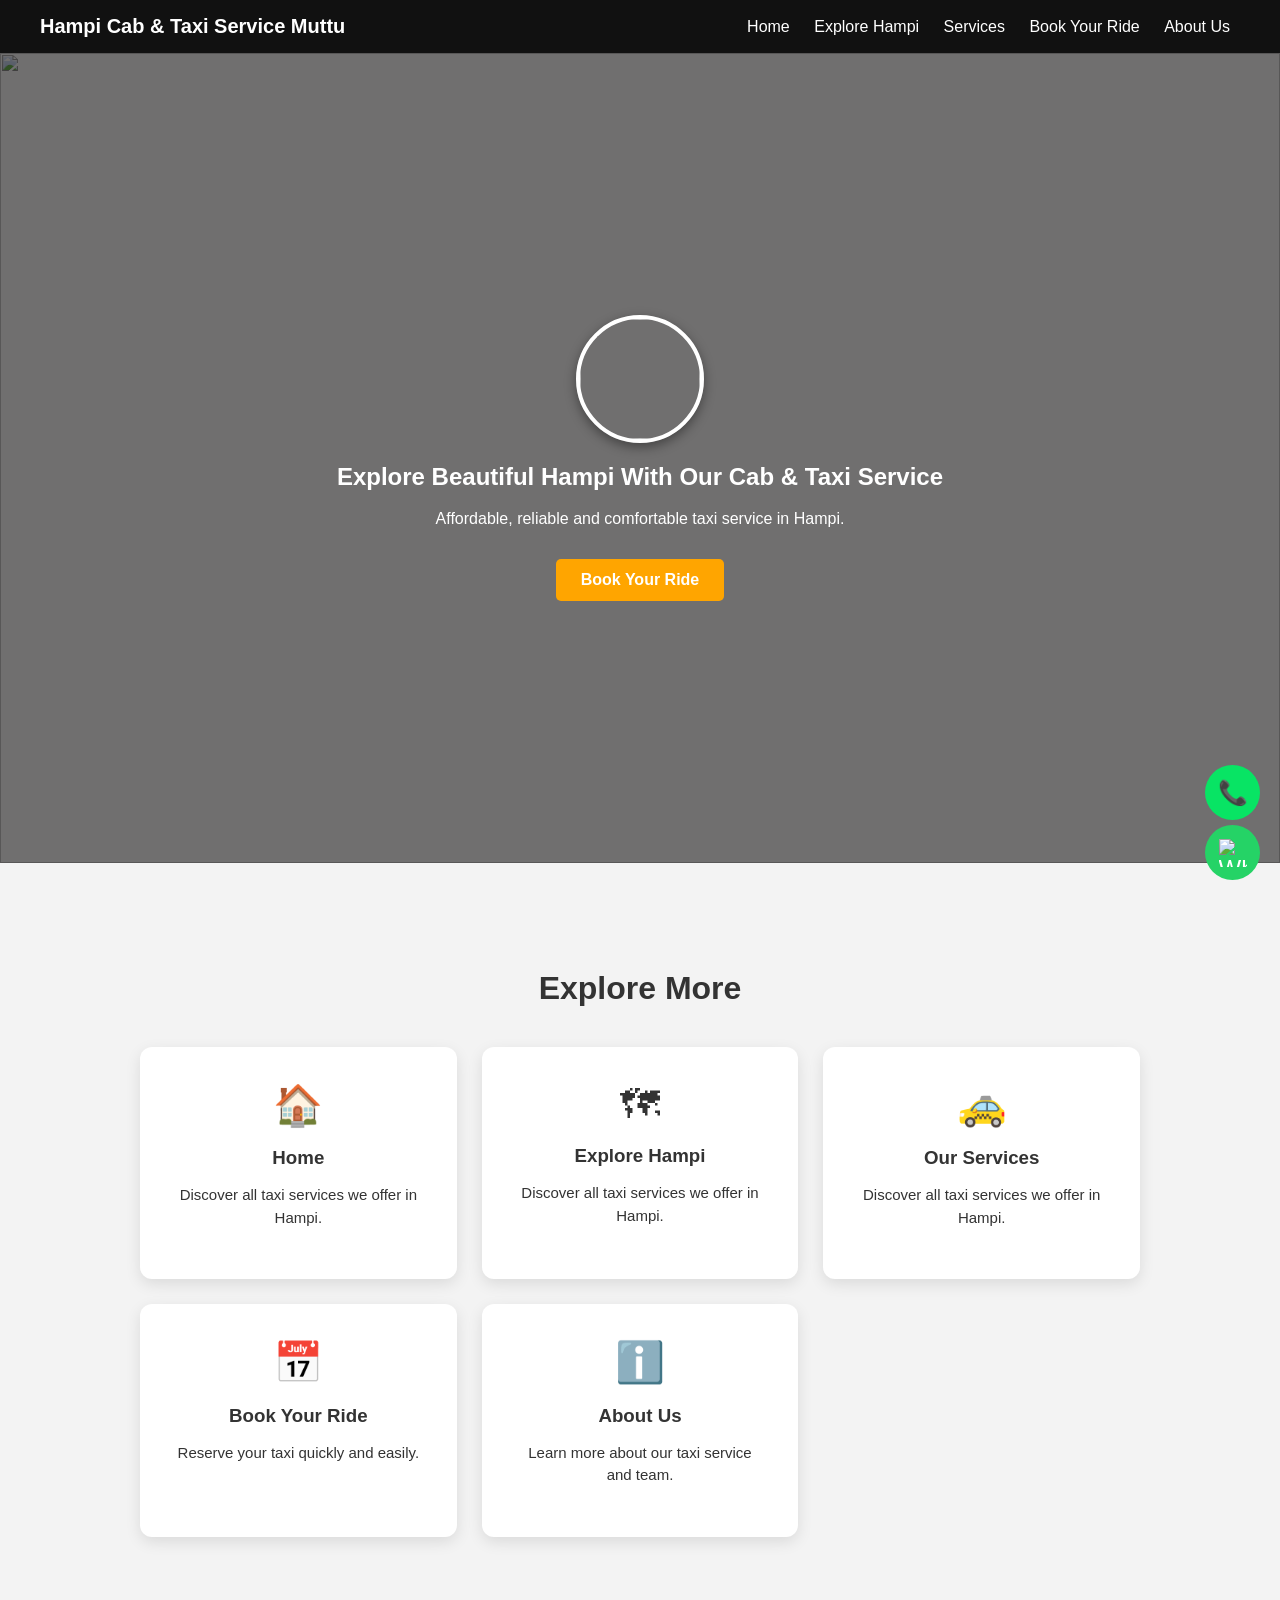
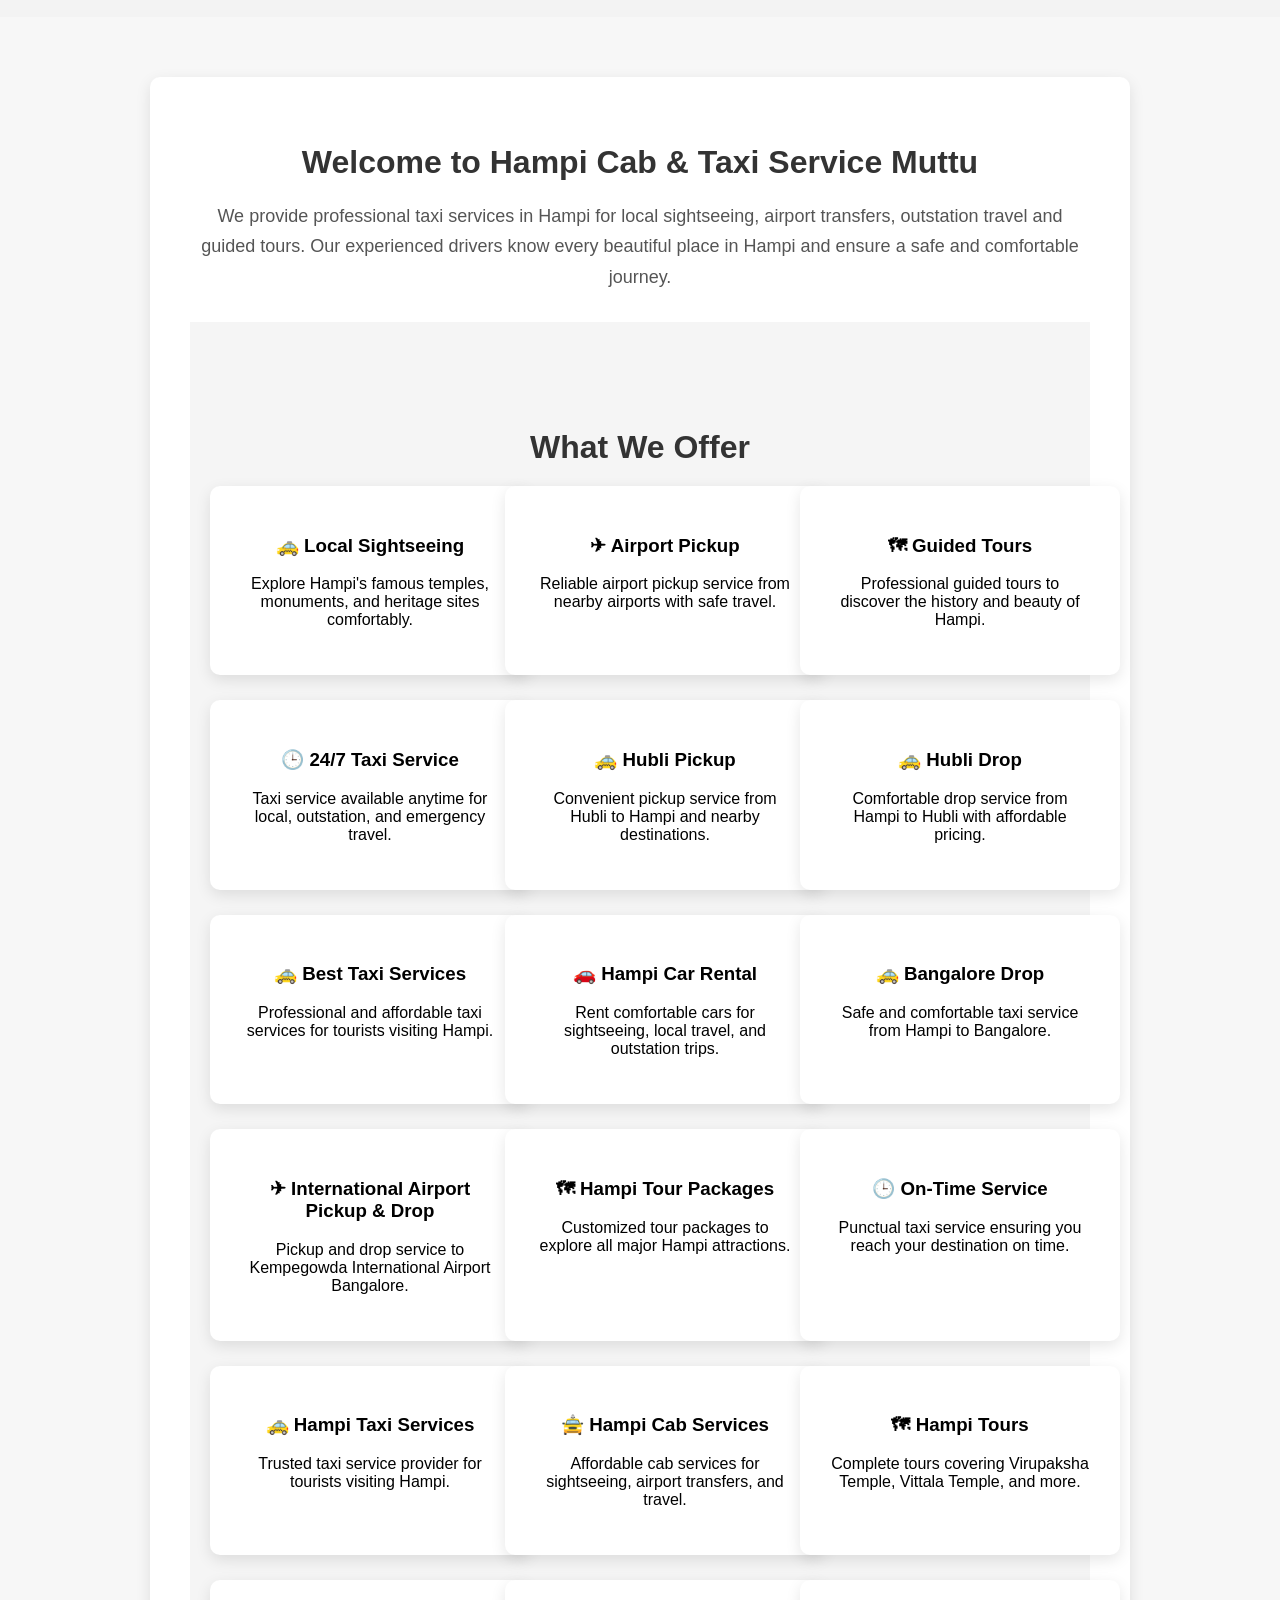
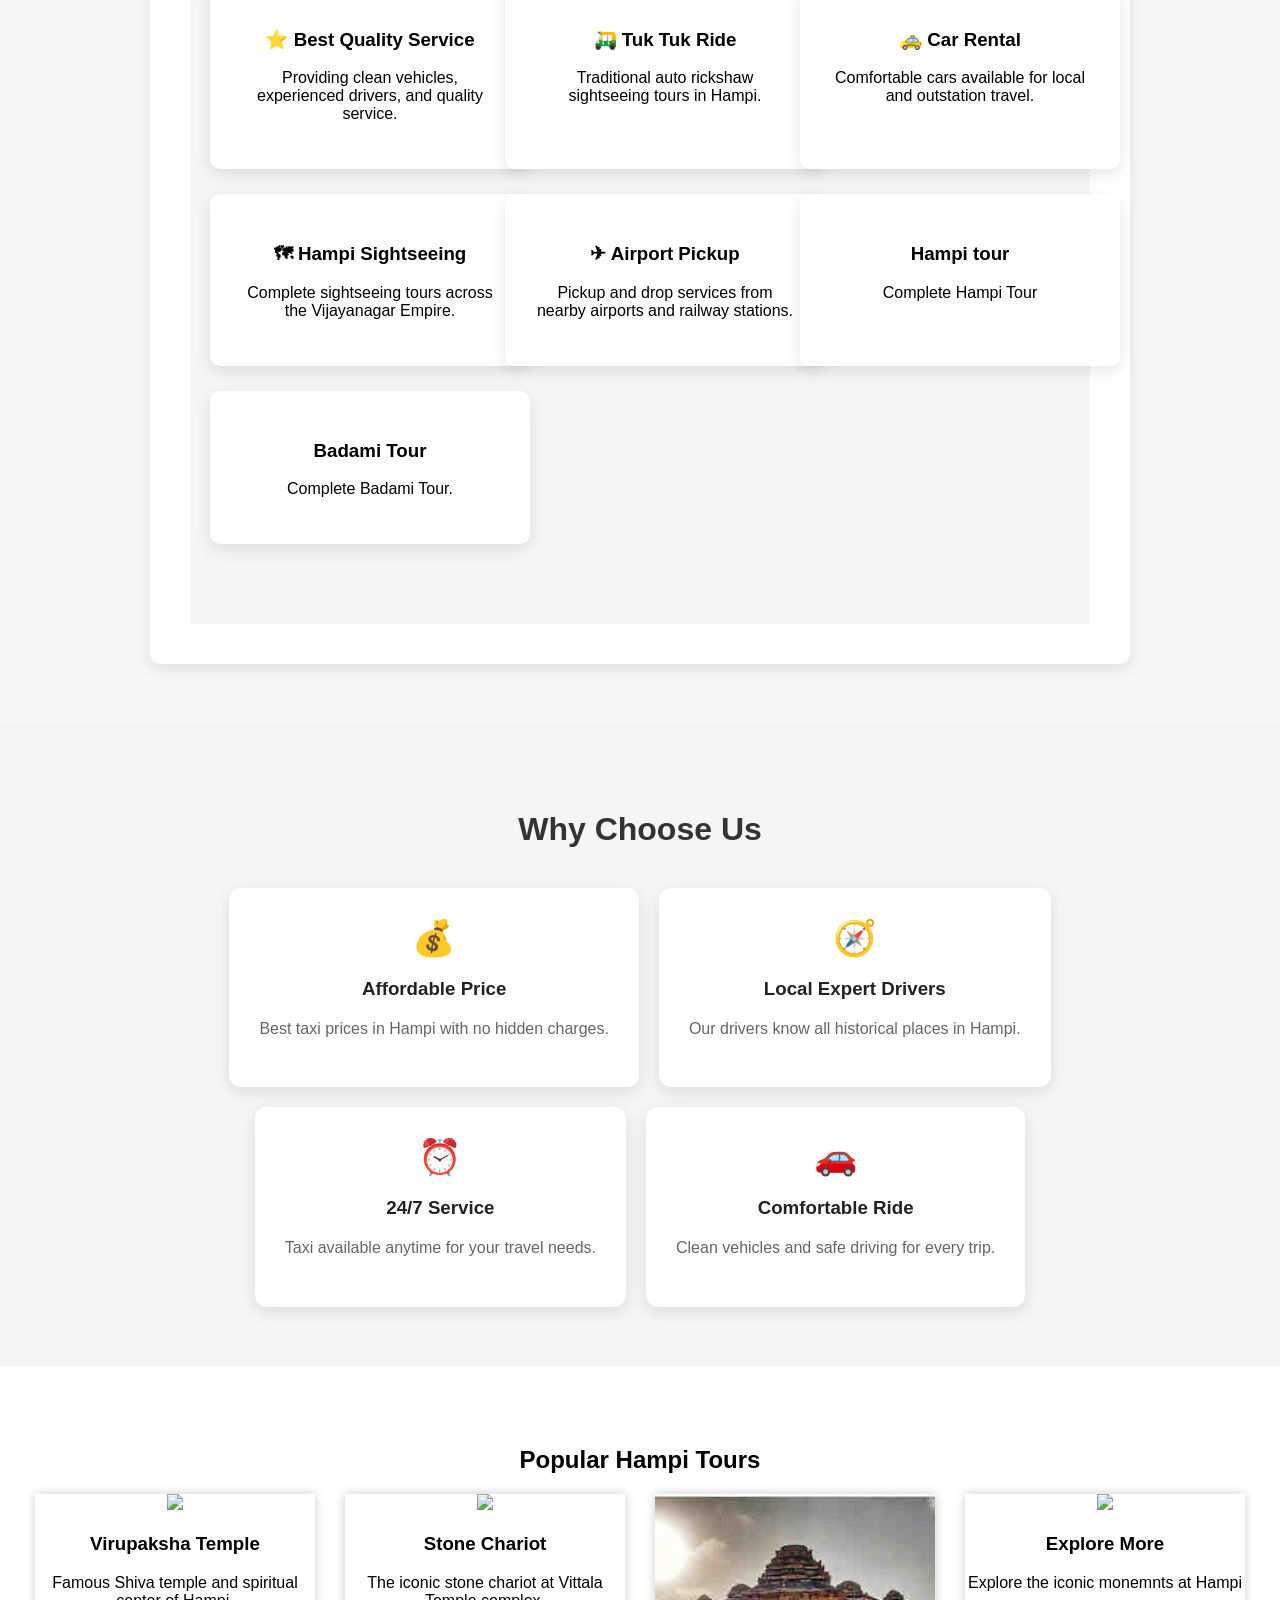
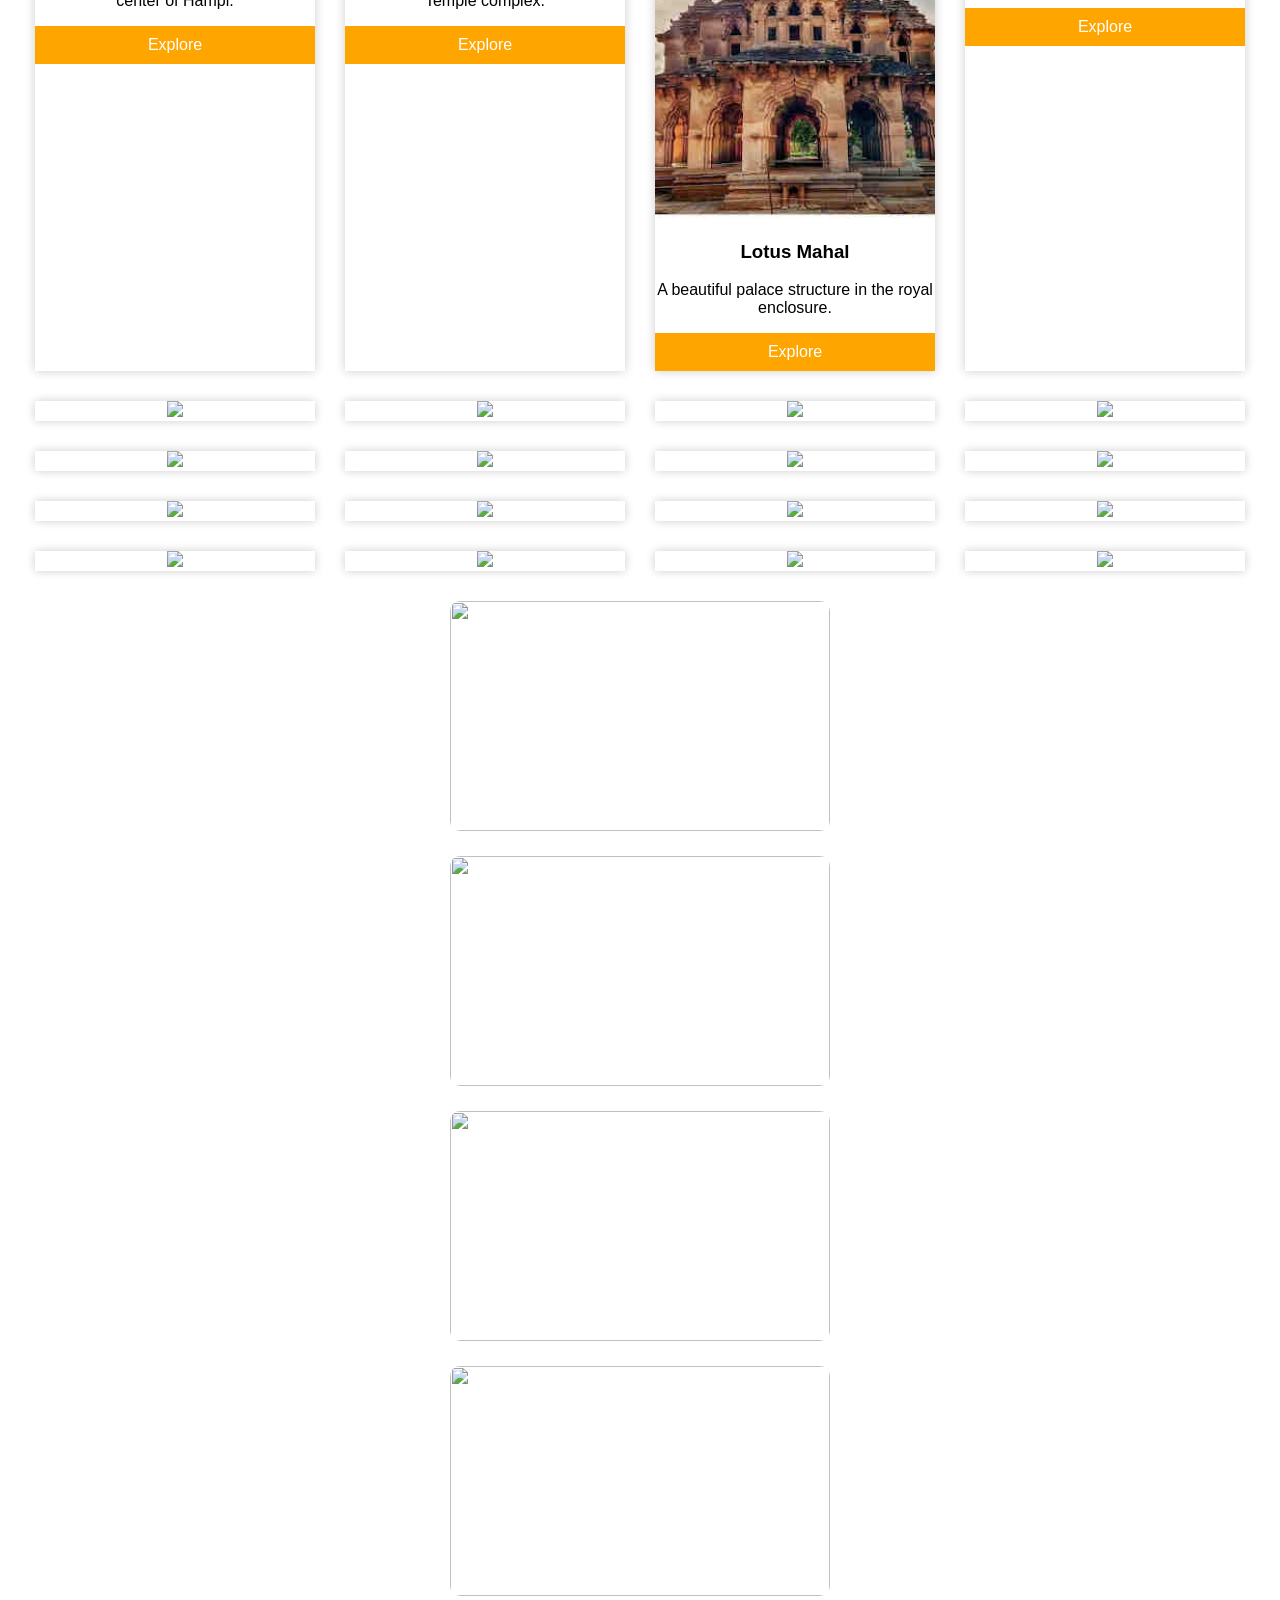
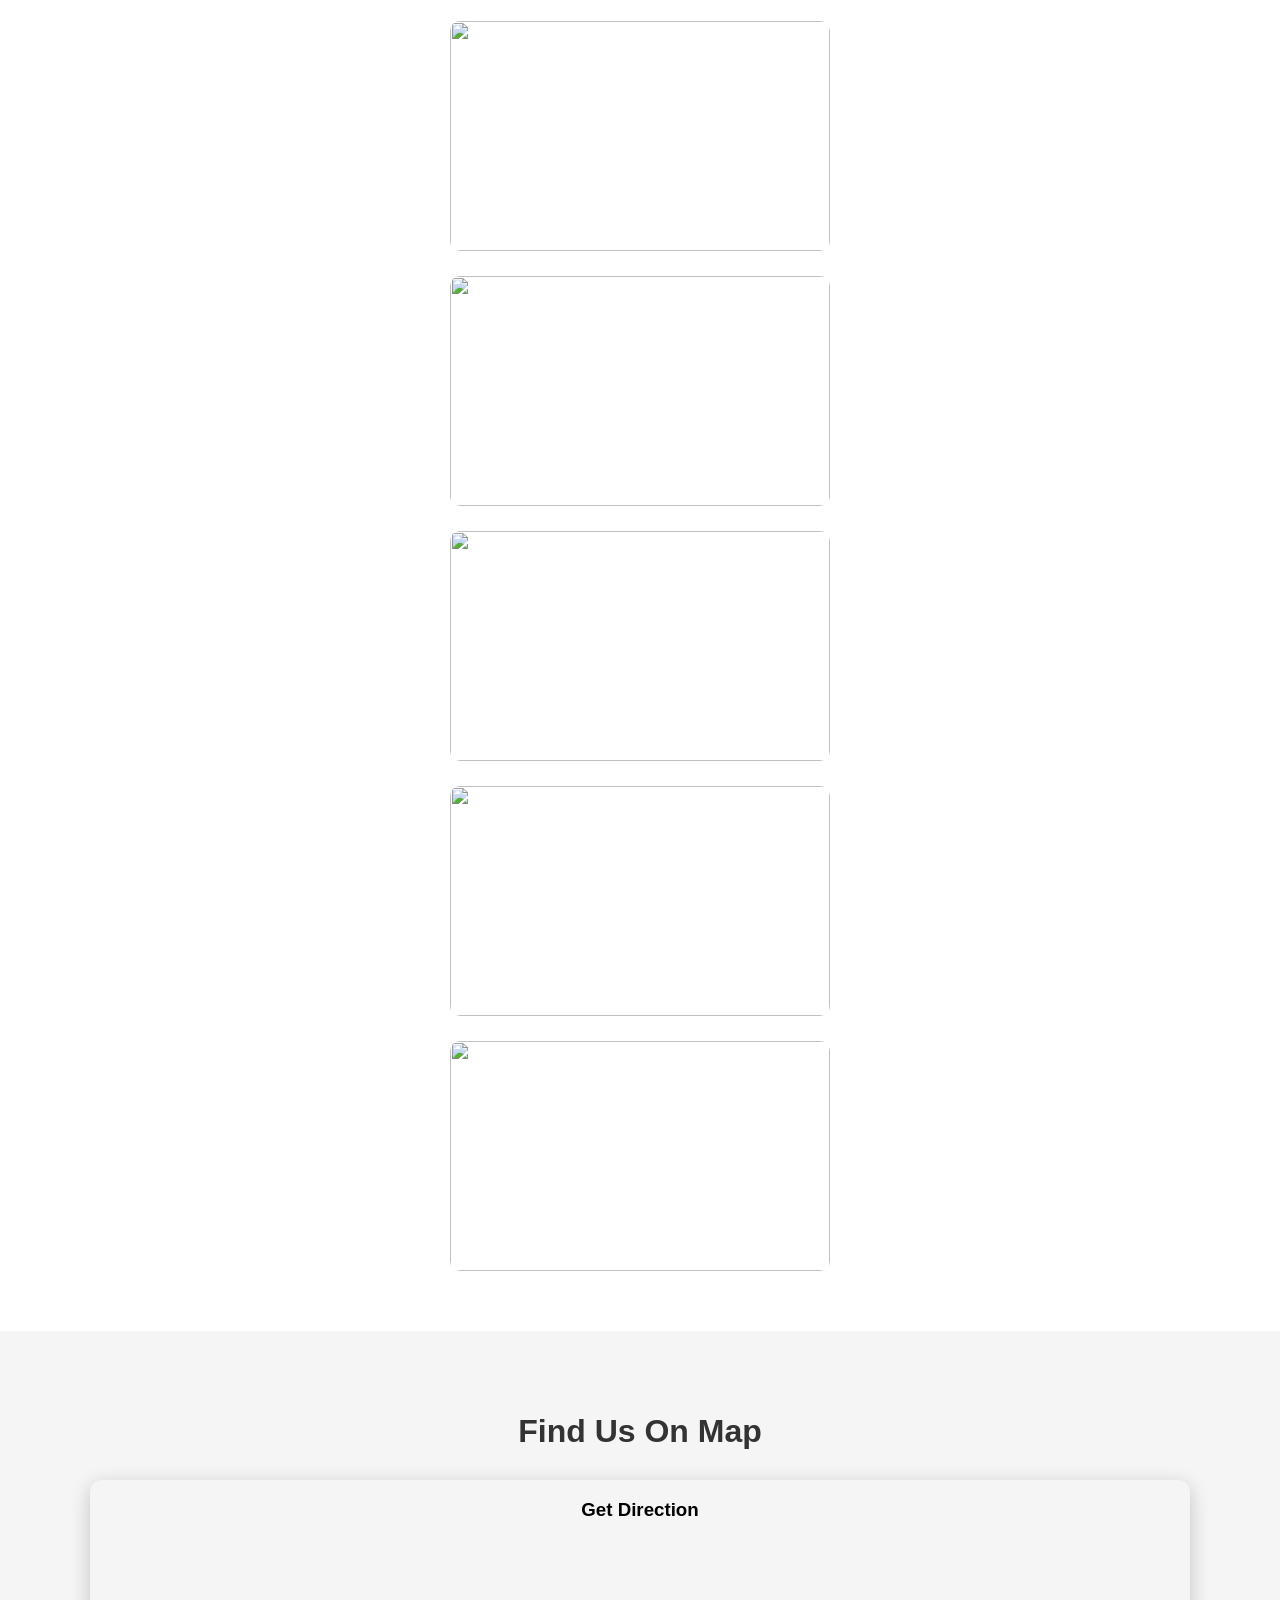
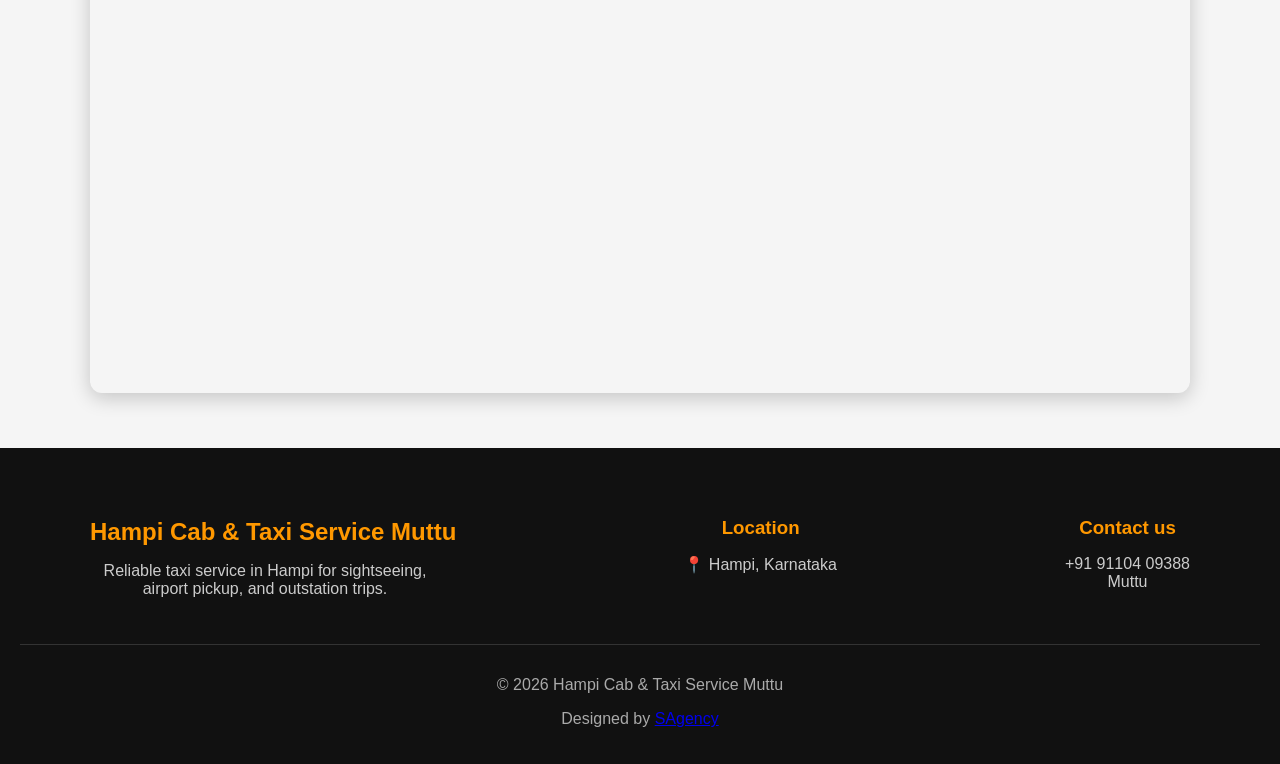
==== commit 49a7b10d: "Update print statement from 'Hello' to 'Goodbye'" ====
--- a/index.html
+++ b/index.html
@@ -117,6 +117,9 @@
 in Hampi and ensure a safe and comfortable journey.
 </p>
 
+
+<!-- SERVICES -->
+
 <section class="services-section">
 
 <h2>What We Offer</h2>
@@ -234,8 +237,12 @@
 </div>
 </div>
 
-
-
+</section>
+
+
+
+
+</div>
 
 </section>
 
@@ -524,530 +531,4 @@
 
 </body>
 
-</html><!DOCTYPE html>
-<html lang="en">
-
-<head>
-<meta charset="UTF-8">
-<meta name="viewport" content="width=device-width, initial-scale=1.0">
-
-<title>Hampi Cab & Taxi Service Muttu</title>
-
-<link rel="stylesheet" href="style.css">
-
-</head>
-
-<body>
-
-<!-- HEADER -->
-
-
-<header>
-
-<div class="logo">
-Hampi Cab & Taxi Service Muttu
-</div>
-
-<nav id="navMenu">
-
-<a href="index.html">Home</a>
-<a href="explore-hampi.html">Explore Hampi</a>
-<a href="services.html">Services</a>
-<a href="book-ride.html">Book Your Ride</a>
-<a href="about.html">About Us</a>
-
-</nav>
-
-<div class="hamburger" onclick="toggleMenu()">☰</div>
-
-</header>
-
-
-
-<!-- HERO SECTION -->
-
-<section class="hero">
-
-<img src="https://lh3.googleusercontent.com/p/AF1QipOsfrpLjlZlm31OCYt4olW13Fm2g_HnGPzAgJFD=w243-h406-n-k-no-nu" class="hero-img">
-
-<div class="hero-content">
-
-<img src="https://blogger.googleusercontent.com/img/a/AVvXsEi7aCwA3Dh6UxhRk9wgx4mM8aw6_Dqlk6i_ZT9EB0ydxxiO8JHwhuwmuZbBHMmynY--d1aCfNWeElSgXmwvyB-cCU33TyxpAL3twvvHceF76Wbp5LCJoI20U1XHvc06lToAKt4RPgLBp3aMxRRWemZebJN2Hx6gID3mXIi5-hu73vDA3DmfeNR4lGcv7Gk" class="hero-logo">
-
-<h2>Explore Beautiful Hampi With Our Cab & Taxi Service</h2>
-
-<p>Affordable, reliable and comfortable taxi service in Hampi.</p>
-
-<a href="book-ride.html" class="hero-btn">Book Your Ride</a>
-
-</div>
-
-</section>
-
-
-
-<!-- EXPLORE BUTTON SECTION -->
-
-<section class="explore-more">
-
-<h2 class="explore-title">Explore More</h2>
-
-<div class="explore-container">
-
-
-<a href="index.html" class="explore-card">
-<div class="explore-icon">🏠</div>
-<h3>Home</h3>
-<p>Discover all taxi services we offer in Hampi.</p>
-</a>
-    
-<a href="explore-hampi.html" class="explore-card">
-<div class="explore-icon">🗺</div>
-<h3>Explore Hampi</h3>
-<p>Discover all taxi services we offer in Hampi.</p>
-</a>
-
-<a href="services.html" class="explore-card">
-<div class="explore-icon">🚕</div>
-<h3>Our Services</h3>
-<p>Discover all taxi services we offer in Hampi.</p>
-</a>
-
-<a href="book-ride.html" class="explore-card">
-<div class="explore-icon">📅</div>
-<h3>Book Your Ride</h3>
-<p>Reserve your taxi quickly and easily.</p>
-</a>
-
-<a href="about.html" class="explore-card">
-<div class="explore-icon">ℹ️</div>
-<h3>About Us</h3>
-<p>Learn more about our taxi service and team.</p>
-</a>
-
-</div>
-
-</section>
-
-<!-- TAXI INTRO -->
-
-<section class="intro">
-
-<div class="intro-container">
-
-<h2>Welcome to Hampi Cab & Taxi Service Muttu</h2>
-
-<p class="intro-text">
-We provide professional taxi services in Hampi for local sightseeing, airport transfers,
-outstation travel and guided tours. Our experienced drivers know every beautiful place
-in Hampi and ensure a safe and comfortable journey.
-</p>
-
-<section class="services-section">
-
-<h2>What We Offer</h2>
-
-<div class="services-container">
-
-    <div class="service-card">
-<h3>🚕 Local Sightseeing</h3>
-<p>Explore Hampi's famous temples, monuments, and heritage sites comfortably.</p>
-</div>
-
-<div class="service-card">
-<h3>✈ Airport Pickup</h3>
-<p>Reliable airport pickup service from nearby airports with safe travel.</p>
-</div>
-
-<div class="service-card">
-<h3>🗺 Guided Tours</h3>
-<p>Professional guided tours to discover the history and beauty of Hampi.</p>
-</div>
-
-<div class="service-card">
-<h3>🕒 24/7 Taxi Service</h3>
-<p>Taxi service available anytime for local, outstation, and emergency travel.</p>
-</div>
-
-<div class="service-card">
-<h3>🚕 Hubli Pickup</h3>
-<p>Convenient pickup service from Hubli to Hampi and nearby destinations.</p>
-</div>
-
-<div class="service-card">
-<h3>🚕 Hubli Drop</h3>
-<p>Comfortable drop service from Hampi to Hubli with affordable pricing.</p>
-</div>
-
-<div class="service-card">
-<h3>🚕 Best Taxi Services</h3>
-<p>Professional and affordable taxi services for tourists visiting Hampi.</p>
-</div>
-
-<div class="service-card">
-<h3>🚗 Hampi Car Rental</h3>
-<p>Rent comfortable cars for sightseeing, local travel, and outstation trips.</p>
-</div>
-
-<div class="service-card">
-<h3>🚕 Bangalore Drop</h3>
-<p>Safe and comfortable taxi service from Hampi to Bangalore.</p>
-</div>
-
-<div class="service-card">
-<h3>✈ International Airport Pickup & Drop</h3>
-<p>Pickup and drop service to Kempegowda International Airport Bangalore.</p>
-</div>
-
-<div class="service-card">
-<h3>🗺 Hampi Tour Packages</h3>
-<p>Customized tour packages to explore all major Hampi attractions.</p>
-</div>
-
-<div class="service-card">
-<h3>🕒 On-Time Service</h3>
-<p>Punctual taxi service ensuring you reach your destination on time.</p>
-</div>
-
-<div class="service-card">
-<h3>🚕 Hampi Taxi Services</h3>
-<p>Trusted taxi service provider for tourists visiting Hampi.</p>
-</div>
-
-<div class="service-card">
-<h3>🚖 Hampi Cab Services</h3>
-<p>Affordable cab services for sightseeing, airport transfers, and travel.</p>
-</div>
-
-<div class="service-card">
-<h3>🗺 Hampi Tours</h3>
-<p>Complete tours covering Virupaksha Temple, Vittala Temple, and more.</p>
-</div>
-
-<div class="service-card">
-<h3>⭐ Best Quality Service</h3>
-<p>Providing clean vehicles, experienced drivers, and quality service.</p>
-</div>
-
-<div class="service-card">
-<h3>🛺 Tuk Tuk Ride</h3>
-<p>Traditional auto rickshaw sightseeing tours in Hampi.</p>
-</div>
-
-<div class="service-card">
-<h3>🚕 Car Rental</h3>
-<p>Comfortable cars available for local and outstation travel.</p>
-</div>
-
-<div class="service-card">
-<h3>🗺 Hampi Sightseeing</h3>
-<p>Complete sightseeing tours across the Vijayanagar Empire.</p>
-</div>
-
-<div class="service-card">
-<h3>✈ Airport Pickup</h3>
-<p>Pickup and drop services from nearby airports and railway stations.</p>
-</div>
-
-<div class="service-card">
-<h3>Hampi tour</h3>
-<p>Complete Hampi Tour</p>
-</div>
-
-<div class="service-card">
-<h3>Badami Tour</h3>
-<p>Complete Badami Tour.</p>
-</div>
-</div>
-
-
-
-
-</section>
-
-
-
-<!-- WHY CHOOSE US -->
-<section class="why">
-
-<h2 class="section-title">Why Choose Us</h2>
-
-<div class="why-container">
-
-<div class="why-card">
-<div class="why-icon">💰</div>
-<h3>Affordable Price</h3>
-<p>Best taxi prices in Hampi with no hidden charges.</p>
-</div>
-
-<div class="why-card">
-<div class="why-icon">🧭</div>
-<h3>Local Expert Drivers</h3>
-<p>Our drivers know all historical places in Hampi.</p>
-</div>
-
-<div class="why-card">
-<div class="why-icon">⏰</div>
-<h3>24/7 Service</h3>
-<p>Taxi available anytime for your travel needs.</p>
-</div>
-
-<div class="why-card">
-<div class="why-icon">🚗</div>
-<h3>Comfortable Ride</h3>
-<p>Clean vehicles and safe driving for every trip.</p>
-</div>
-
-</div>
-
-</section>
-
-
-<!-- POPULAR TOURS -->
-
-<section class="tours">
-
-<h2>Popular Hampi Tours</h2>
-
-<div class="tour-container">
-
-
-<div class="tour-card">
-
-<img src="https://lh3.googleusercontent.com/p/AF1QipPAK0sBN7Sb-xcZHdVPhcGa13jfBYn4SzA8ZPvt=w243-h304-n-k-no-nu">
-
-<h3>Virupaksha Temple</h3>
-
-<p>Famous Shiva temple and spiritual center of Hampi.</p>
-
-<a href="explore-hampi.html" class="tour-btn">
-Explore
-</a>
-
-</div>
-
-
-
-<div class="tour-card">
-
-<img src="https://lh3.googleusercontent.com/p/AF1QipNiSUW5xFX1jkvQGC3e3ZkPM287Ipqy65Ga34BN=s1360-w1360-h1020-rw">
-
-<h3>Stone Chariot</h3>
-
-<p>The iconic stone chariot at Vittala Temple complex.</p>
-
-<a href="explore-hampi.html" class="tour-btn">
-Explore
-</a>
-
-</div>
-
-
-
-<div class="tour-card">
-
-<img src="[data-uri]">
-
-<h3>Lotus Mahal</h3>
-
-<p>A beautiful palace structure in the royal enclosure.</p>
-
-<a href="explore-hampi.html" class="tour-btn">
-Explore
-</a>
-
-</div>
-
-<div class="tour-card">
-
-
-<img src="https://hotelhampiinternational.com/blog/wp-content/uploads/2024/09/Hotels-near-Group-of-Monuments-at-Hampi.jpg">
-<h3>Explore More</h3>
-
-<p>Explore the iconic monemnts at Hampi</p>
-
-<a href="explore-hampi.html" class="tour-btn">
-Explore
-</a>
-
-</div>
-<div class="tour-card">
-<img src="https://lh3.googleusercontent.com/gps-cs-s/AHVAweoXWiauEKdQVqE4c2M6BEJnksSjL-494RF_GMKFnAjBwjurMtS5jY5glv0VL_NxYizxPHA4589LD_AjllOLSwLx9gKijDeQyKBFaGIHc63xsJ-z2Jwx0T8lvjeP7IRE21leQXgE=w675-h390-n-k-no">
-</div>
-
-<div class="tour-card">
-<img src="https://blogger.googleusercontent.com/img/a/AVvXsEgZQNVrFSmNSkZLDVcB5IoVbDEuvtDdKSanqp5--7U2cDc_RD98o_gEFlakpTcllsrth24SUYOW8SX_AxWDn4XLUPNqYkGJPWHxVBnGFTdrkK11CuOT_bwk6-83anqVRZ53BFt2t2J8yfd7dw_Uu8w5F3Xahn1rc95N7RA6J72vAWGSylEuNTbwPWUlxds">
-</div>
-
-<div class="tour-card">
-<img src="https://blogger.googleusercontent.com/img/a/AVvXsEiPfI7z2eWaq4lh95p-t-AjHz0e_cNEfYcKvea-HYIELUKqUydY0BDbpby4DkuvmUBY2DaaC0qCetOwG4Vj_n3ypnefvqqs7serMvlwypR3ILGlfYy4eqcI5WZ1CZWUgq1wXnIQYIcb6rCjudxDiWTqpeN-VLT24huzpqGwO4jtmZKN3G7ZCDS7VMjM4B8">
-</div>
-
-<div class="tour-card">
-<img src="https://blogger.googleusercontent.com/img/a/AVvXsEjZJHQKxRVinr_uTSxC-hiYp7--gXUxcDanpqjK466lggkW5fkTAfnhZTivNOz1ZqIesCHAxC9UId9QOoALXXV3IwCbVGoVWmHxN1AOhPCclAR-NS1ugcBRqglILoGN11R-DjrjQqRasINXaLAzQj0A8oU32QJOZptVH4VvNz-SHbLcqF7azefznhAw4MY">
-</div>
-
-
-<div class="tour-card">
-<img src="https://blogger.googleusercontent.com/img/a/AVvXsEj66SkHtnoEcxAmcI_YAM0f53LqbnpFdYl8Ek1pkl36gTYLdmw2AY2Kh17DayU-SlsjEJYbEd-oeqNc1lzWHrh-qh0TFPZO4RZcOwWkw77qICY_hSxzqPLXl_Gy9LGKkC0E2au5VWKHhkkTCrrFoS72YSXnQQOFv59k_SPRSKuRpJQUJfR_LyvoUcxOHr0">
-</div>
-
-<div class="tour-card">
-<img src="https://blogger.googleusercontent.com/img/a/AVvXsEjDCs-yGM4hknFZVeqTQsa-LUXWMcStYJNP3Da17yeD785NN1LHPty-LHW8E9pVE56sipZhGjf9KGFbSH66SqtV4KSu5rKa_duWqodBKPg1aLXswVnwEDYR4Urv29qOjxz33kZSqFL1Mi3juFWrC0qVxUstCRtJeamXccRsgFeARd2qRNOMgTlhMDp_zVE">
-</div>
-
-<div class="tour-card">
-<img src="https://blogger.googleusercontent.com/img/a/AVvXsEgcukHdWQR5KGu1KzJUE7HoMDyMisIZ3KK0cOeUUSxfL_JlfwUKwfEbZt-vA6pzJS6vFOl2wfOYLRpRR_QSGKkpaHJsKl9chifxDdbHHgRPQ1CnGlEpxsGegBjlRCLX6RBe5Opcuo1tm3SacIKmeUYE2eXgTWDGKdh9oyLLFBQwadjgPnbEjmpe3Nkl9o0">
-</div>
-
-<div class="tour-card">
-<img src="https://blogger.googleusercontent.com/img/a/AVvXsEjyiU1_WHYSgGwa9580gM78lm4ennHE8m0_ntM_4x9pgyIJPtTwdEhwHaj-mkQbUeUKQBmcEJYZxB4Gl0Yaya_cdryglTJxeRM0PvfP9zmeX7rSsC4nAQFoUiwgXI8oEy5vN-LZx-4QkXNe_Ue1Tpv5rRQm7CnwO9kEBZQwKH5jYFm7Q-XlGitC7tWLbsc">
-</div>
-
-
-
-
-
-
-
-
-
-
-<div class="tour-card">
-<img src="https://blogger.googleusercontent.com/img/a/AVvXsEheaTMvAqfXxJy6i56CTyT8rbmS8skOZuL-jEfqqb__c5Ow1A731RIVMpPSgXnNKXZfVv0uYu0KmX2f7Gr70rk1dfq7dMTsPFpy4TaVFmizldm0-UtWNik-McsRNR-Cu080g8OErZ0P9fcPcuY1lK-7RsOvBHgGIZCnr-Q8zoPyFQFiqPH88QzxrgaNFyk">
-</div>
-
-<div class="tour-card">
-<img src="https://blogger.googleusercontent.com/img/a/AVvXsEjyUG5wIZ71DlgbmoKaNt1kWytI1y6Zl6QYsZ0W5AnlnuCrxTA708u9egM5SEWqFO6dUAYjtihs5XMR6RopIePEYCw9cf4yZ4WKS72S7-xOdJUK4g9HiVzUYshEU-E-kmKgNL-pWfGSPgDmFKD9T2twNGmWr1YfgBQBWVfyfMsWKNM30mKGEx10lwfXe-E">
-</div>
-
-<div class="tour-card">
-<img src="https://blogger.googleusercontent.com/img/a/AVvXsEgJzICfX_fIclK46neO24QGvfBBfdICT6Ib1U8p4-dlZI5wQCfkIy7Ci-S2rGcTYupMP3fAtFqDM9bQ4M4KHljZSB319VYJ0x-N5RXJjMQE50GwI7FU7UV98wUNcdGgVAPggghxjXMcvX-FNfftukezOk_Eppqt37D2-ZxRify2aHAybJZR8mNvxZBelHE">
-</div>
-
-<div class="tour-card">
-<img src="https://blogger.googleusercontent.com/img/a/AVvXsEgcv3LWTYntfEJcIMZJWGD8gAgFL3tMO2z5zuMMrpMd6lm55XSAcurNaDWtNoVntcoceiIzvGK0s3ISeA368X9bfCfW0dTEMkQmwWGBDGrMrsTjPAgB8e5_wSjvy0vWRhx-2d_0Cu3GKZhGZ5G4lyMNkBEmOF08B4RZN18LyLCzWp_MVC8h8AOofN9-nzo">
-</div>
-
-
-<div class="tour-card">
-<img src="https://lh3.googleusercontent.com/gps-cs-s/AHVAweqmOVkJXIRy_otgZur7U3gGG1kVpNrmuLrs5a5mz70ZkK3PzcH8_8tU87Z6r2zfteJlWpunr6uTlbTk8c7dk1_G9zlpRIVIe0eHP2vmb_SZIPWqsFOk51kRKF0RJQfBU-buVd7m=s1360-w1360-h1020-rw">
-</div>
-
-<div class="tour-card">
-<img src="https://lh3.googleusercontent.com/gps-cs-s/AHVAweqmHs-dspFx47plZYvNhEL0GkudNU6Fsf3fmHODeezPLxQosALQ_KQ_JHpsHqDpxIKv7WG7t2rHHdeU1pngvaODgXT7O5IHsnE4LLJ3aJgJg4uik80krQHGLDHIXe_uPtbGI8MgkQ=s1360-w1360-h1020-rw">
-</div>
-
-<div class="tour-card">
-<img src="https://lh3.googleusercontent.com/gps-cs-s/AHVAwep6GCS0PlKKlbOVGQPmxblfQeQs9SpMHaZYNwzyMW-0oZK0UjjvZ0I7aYCT1ju0TBmIoVabLtDG5cORkIh_hqChElnW1u9HqMX2J1mN_EG_9D09f-vZbp_9geVbj9JTIIYs8J8=s1360-w1360-h1020-rw">
-</div>
-
-<div class="tour-card">
-<img src="https://lh3.googleusercontent.com/gps-cs-s/AHVAweonLe1NS9nFIXBUtPsWpAQim7GsvBgJDe6OG_c86Y-4CyhmguYibAiMBAG2gxL2DFg0yTCkIfNVhDFqRIJCdwOWFUV-Z4yLg6XIim2XZZaG9OFfcKTp3Vs8CaxUPB0nU5DqWkyz=s1360-w1360-h1020-rw">
-</div>
-
-
-
-<div class="vehicle-container">
-
-<img src="https://blogger.googleusercontent.com/img/a/AVvXsEioYaVRqBWwMBcu5o0kxdk0R6dwP49l9ltRnLmeaMltoTvOxaCEWLptMZ_5Y8kKAxZvqX5WAJaGTasTxIuq7johbUKT8bb4GEpf1NzH6gT-MXA6Lnopmw-V1N70V1k2MTOzKspZw-ZNfYJlwFMGgFC9Zqf9OlNdOYmE-C2KXr56RPDEplSPO1_ZKz7qJFY" onclick="openImage(this.src)">
-
-<img src="https://blogger.googleusercontent.com/img/a/AVvXsEhyfhemaaoh_iYz3DHKYUedjCVIMnBqT-pjpVCc7Btd2BXDOKjvfTBtTzLRcn_Vn5bgauGmVKYHUW3xsRb0rWAVux4QUaltxybjyw8p9EGAdCfnnaS2xSngi_mtzI6B62HVibmOPwwBJEzI8ELBYDSczXuOFkoQXYbJ0BhcQZP02LsOKYcJFtBJJ0e6ZTQ" onclick="openImage(this.src)">
-
-<img src="https://blogger.googleusercontent.com/img/a/AVvXsEi6P9lwMiBHdYAU26x6y7xLpxMZoE-uBp81Y7Uvpeb4FBlmhaU2CI7T9eUTb5FhayL9ZWjDa3mklma-eGSz_SARBOVhrtpDXoHcOUUbIJyjLtnqwEkQPqqipfb_KPBup0xQQwY6E9YbIhqYyW7QeiC8Vf3WNgH6XOIXGM59hcLCafm8tMsW7SbpkCGv6nU" onclick="openImage(this.src)">
-
-<img src="https://blogger.googleusercontent.com/img/a/AVvXsEgrw52gMlkGM3VeDd3mR-59ncjRipmcMrXIAHntB6K6J74KKuhBA9MKjIES3uuiomt73zM55WN2FZdwX59SXB1AuG9MdzaRn4Jj769uCqyI3aK8tE0k7fO4td4uPmqfn1hObv_eaE1SV0z9Q9Db1QH9mqEbT6ln6La2Ws32ETmXrJUSg0AV9Ngpv3PLisM" onclick="openImage(this.src)">
-
-<img src="https://blogger.googleusercontent.com/img/a/AVvXsEi6R9nHj0m9k8Vlr0SbSbxAOeJ-gh9P82bZXRHAL4XJCdi8ySYmDKrTes-bORAabD9B0-svxoM1D5wKGl-MNnd7V9gsaYjEbK2Dv2-je935xoqjIT1i2kil_W6Sw-J3XjUsW3D0569SUYnZw8_pK3c3mZfrzq2uUSQfwq9eSXepTH81xxWxsqEDkAuS9wA" onclick="openImage(this.src)">
-
-<img src="https://blogger.googleusercontent.com/img/a/AVvXsEi_ZydxZh_mjuYX0w9HQY5o8GekF7CqqTwm1-Xcqy96ysf-93gmm4qO_Wijh7a0nhCPpdnYF7rewvEu2JOyXwMeVh99jkmgx65GCiN3JkX8LeZs4Bhrgoy1MLKS8ZQpUAo8h1cnVO95RWP-ts-zLFSbEGn9f4YBlehw8mOyYxbtikx4kvFgfk6PgZlDhRA" onclick="openImage(this.src)">
-
-<img src="https://blogger.googleusercontent.com/img/a/AVvXsEjkg5t3v3po7eEIOoFWgQZW3K6FGbNXrU7TlVN2TFwHs-BN8zdOXxfQa5g0CSlhGcKoJcXxMvxygUexkDnJtvWJfhLnoBOE6gqqBcTYWXF84ub7oSRecgFDcvN59aU-L9uZ1A3EAAWhA0o7rY_2b74_Dox7chYm6hWnff1ppDVCmCfNGfZLzd-ZBODBWrc" onclick="openImage(this.src)">
-
-<img src="https://blogger.googleusercontent.com/img/a/AVvXsEh725aDv5Hk1uC9tnmXF4ImpkqxJ4wCXASAcVC_gBE6-dIqAHXuYPgHWb_28_ErtEAe-OYZNsY74QeKx2_uXny7zBiraOXkLqa3T2vpfU5xcy_9qdnLzVJv5Ghf53fjANB_5zXJna1RJHkcezVvHvvOpLG1uAK2YglhfqT2bdewASIl785ZsQxMovFAj2M" onclick="openImage(this.src)">
-
-<img src="https://blogger.googleusercontent.com/img/a/AVvXsEgfPTEHwtNhEfjXXEvkukjcMT42QshVYLm440mmL4miwjwd6tDP4InTdhKG6niXkmbjun5vd4r-GQGOLO35MkobvxsVha0JvkYksqCIldmkPbK6f1xf0t-BD65483OreNN3XdJ4YLEyulJnU0wEel72E4JXCHS6FAd6hfi7g_2rEZJ_-dgLSO3DIbSrEYI" onclick="openImage(this.src)">
-
-</div>
-
-
-</section>
-
-
-<!-- EXPLORE BUTTON SECTION -->
-
-
-<section class="map-section">
-
-<h2 class="map-title">Find Us On Map</h2>
-
-<div class="map-container">
-    <h3 align="upper to map">Get Direction</h3>
-<iframe src="https://www.google.com/maps/embed?pb=!1m18!1m12!1m3!1d3847.756529290943!2d76.45698797543245!3d15.335460985242651!2m3!1f0!2f0!3f0!3m2!1i1024!2i768!4f13.1!3m3!1m2!1s0x3bb77f70c275cd1d%3A0x2cba683274017e7f!2sHampi%20cab%20%26%20taxi%20service%20muttu%20(tuk%20tuk)!5e0!3m2!1sen!2sin!4v1772734017922!5m2!1sen!2sin" width="600" height="450" style="border:0;" allowfullscreen="" loading="lazy" referrerpolicy="no-referrer-when-downgrade"></iframe>
-
-</div>
-
-</section>
-
-
-<!-- FOOTER -->
-<footer class="footer">
-
-<div class="footer-container">
-
-<div class="footer-brand">
-<h2>Hampi Cab & Taxi Service Muttu</h2>
-<p>Reliable taxi service in Hampi for sightseeing, airport pickup, and outstation trips.</p>
-</div>
-
-<div class="footer-contact">
-<h3>Location</h3>
-<p>📍 Hampi, Karnataka</p>
-</div>
-
-
-<div class="footer-contact">
-<h3>Contact us </h3>
-<p>+91 91104 09388<br>
-    Muttu
-</p>
-</div>
-
-
-</div>
-
-<div class="footer-bottom">
-<p>© 2026 Hampi Cab & Taxi Service Muttu</p>
-
-<p>
-Designed by 
-<a href="https://wa.me/917676735869" target="_blank">
-SAgency
-</a>
-</p>
-</div>
-
-</footer>
-
-
-
-<!-- CALL BUTTON -->
-
-<a href="tel:+919110409388" class="call-btn">
-📞
-</a>
-
-
-<!-- WHATSAPP BUTTON -->
-
-<a href="https://wa.me/919110409388" class="whatsapp-btn" target="_blank">
-    <img src="https://blogger.googleusercontent.com/img/b/R29vZ2xl/AVvXsEg_Cf6ayKT_NzFhF0GNJeZIOUz8OykRJcn949UIgJAqZqp6NU2Yo3S9tz0XtIDiJcJsnPp0w-FkFkCUXXzLW1GRNn62PlvcvNerDn20ZM3swsJHVjpQ5IUE5lZaL4t5GPn7TMY-k41O2ldoZ_fBMv6atjgZBGB_rz6e-EVH0FP0byxlVZbVRauktr1Pb0o/s1600/whatsapp%20logo%20for%20%20button.png" alt="WhatsApp">
-</a>
-
-
-
-<script src="script.js"></script>
-
-</body>
-
 </html>
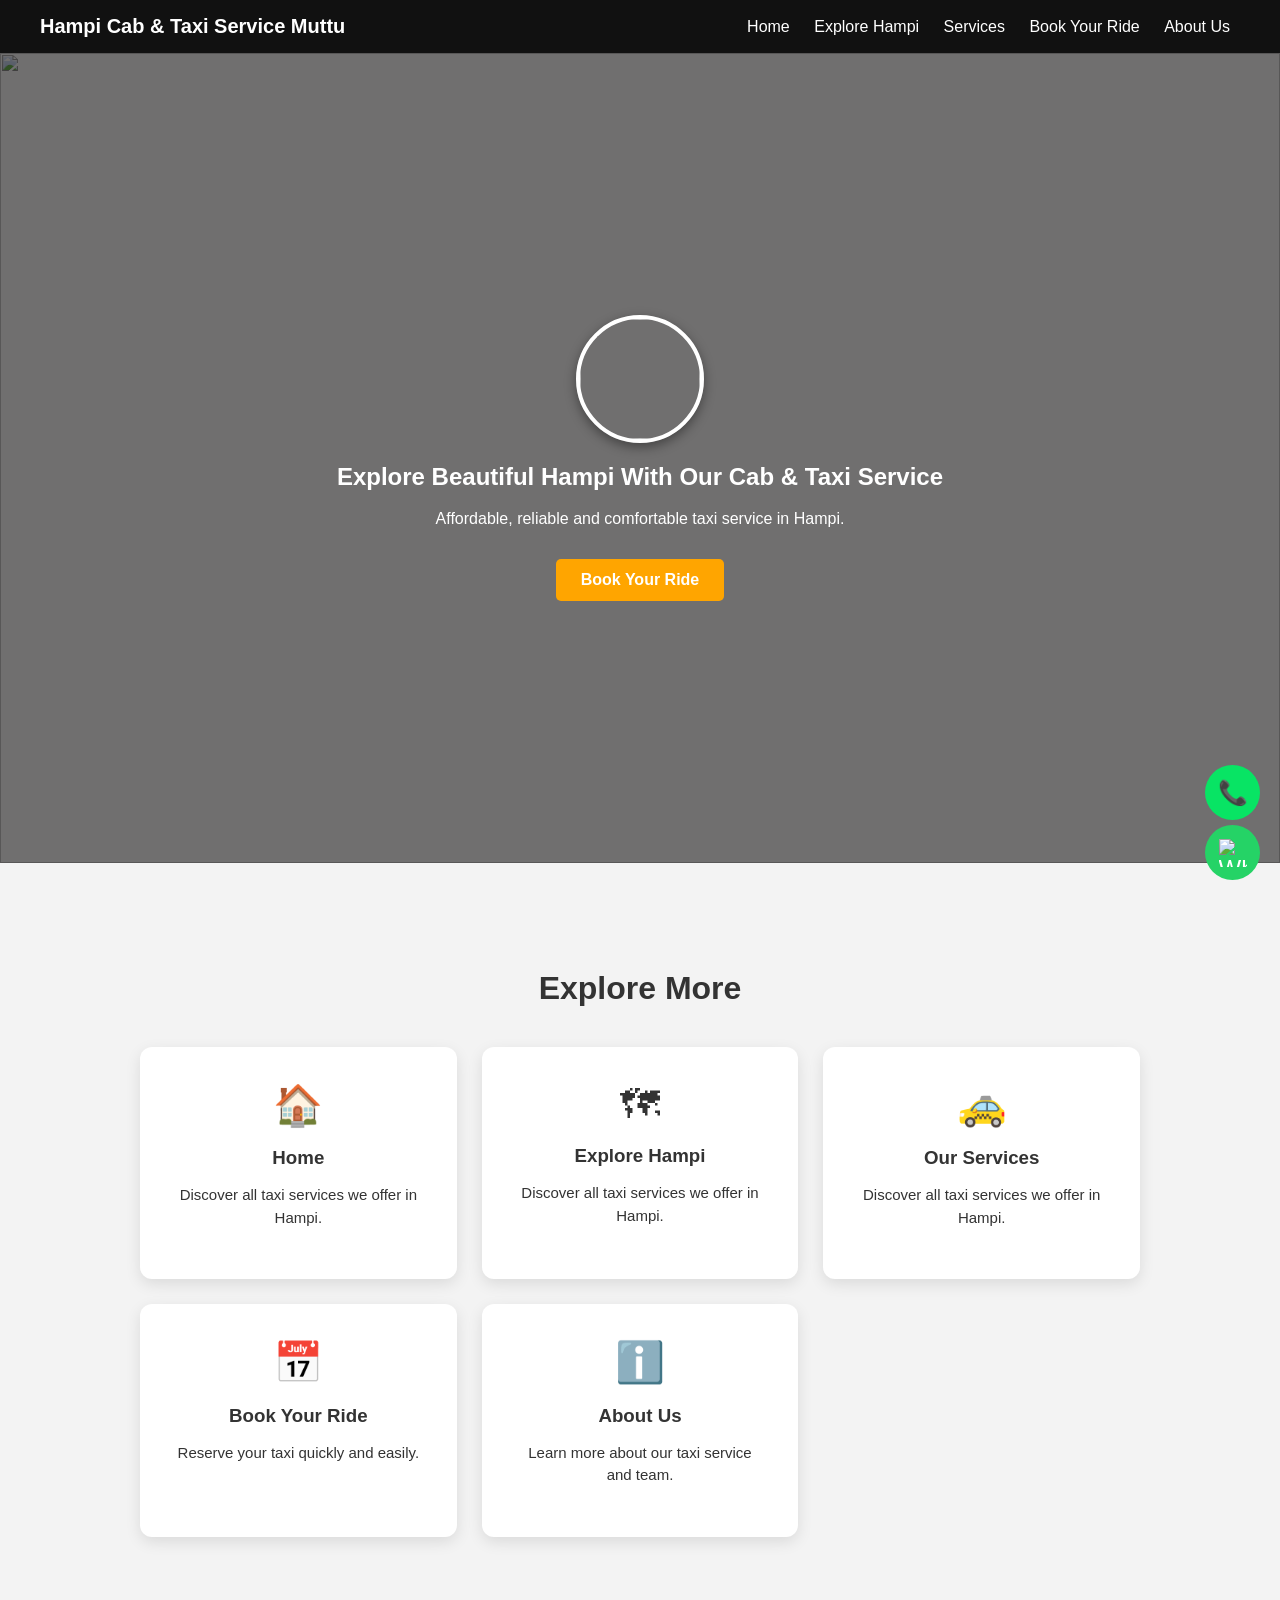
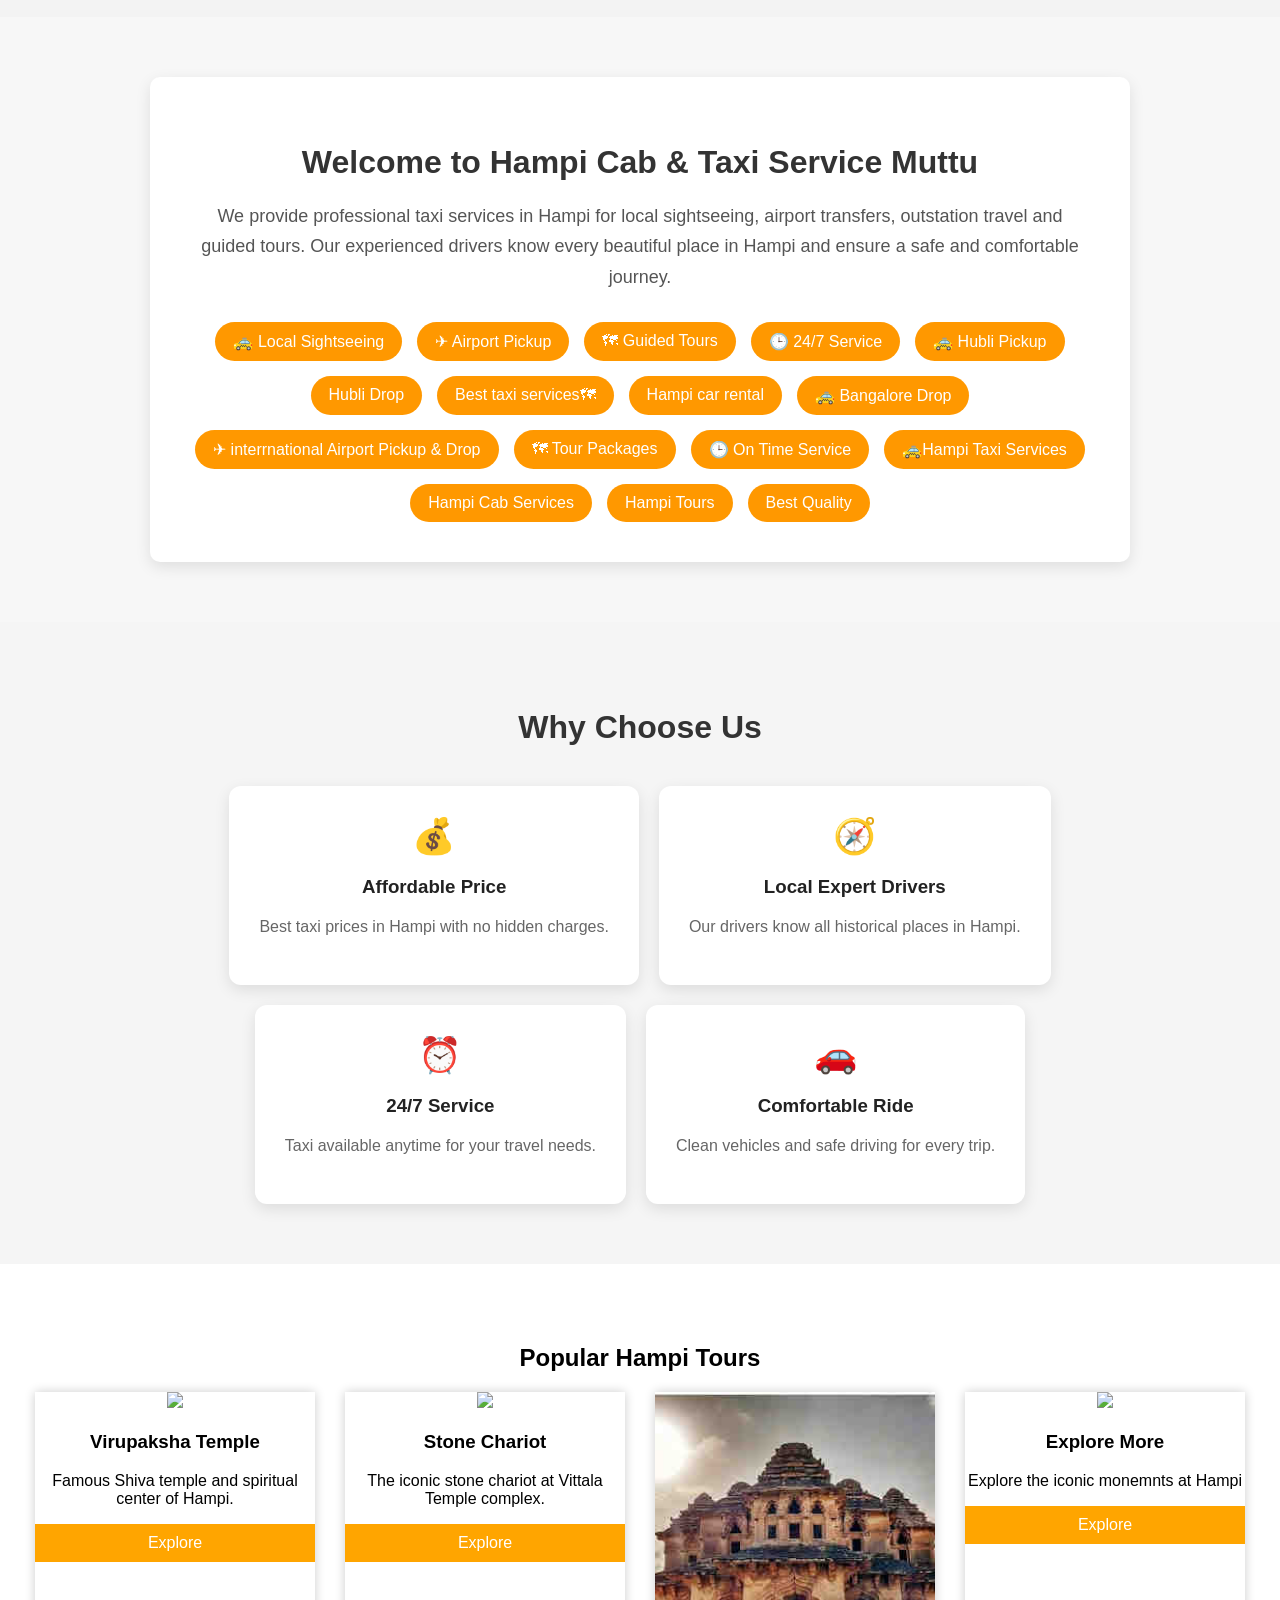
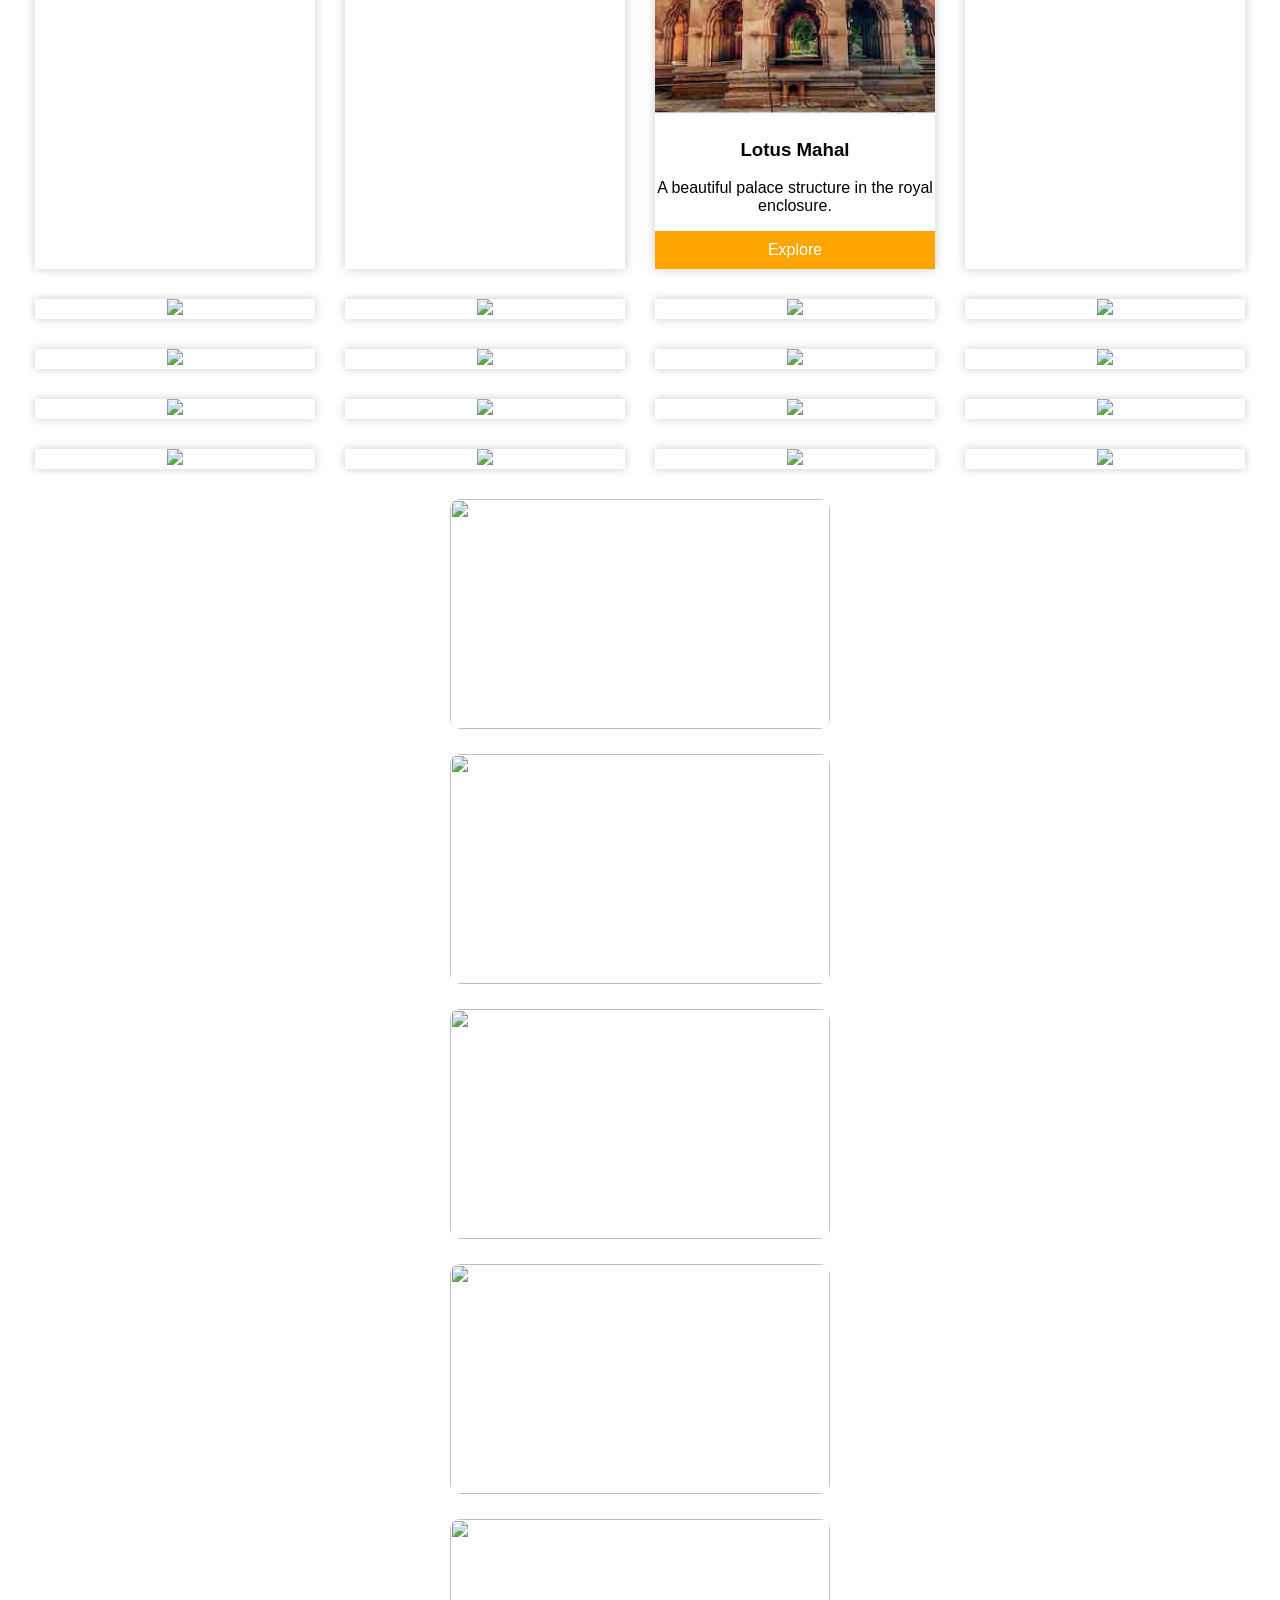
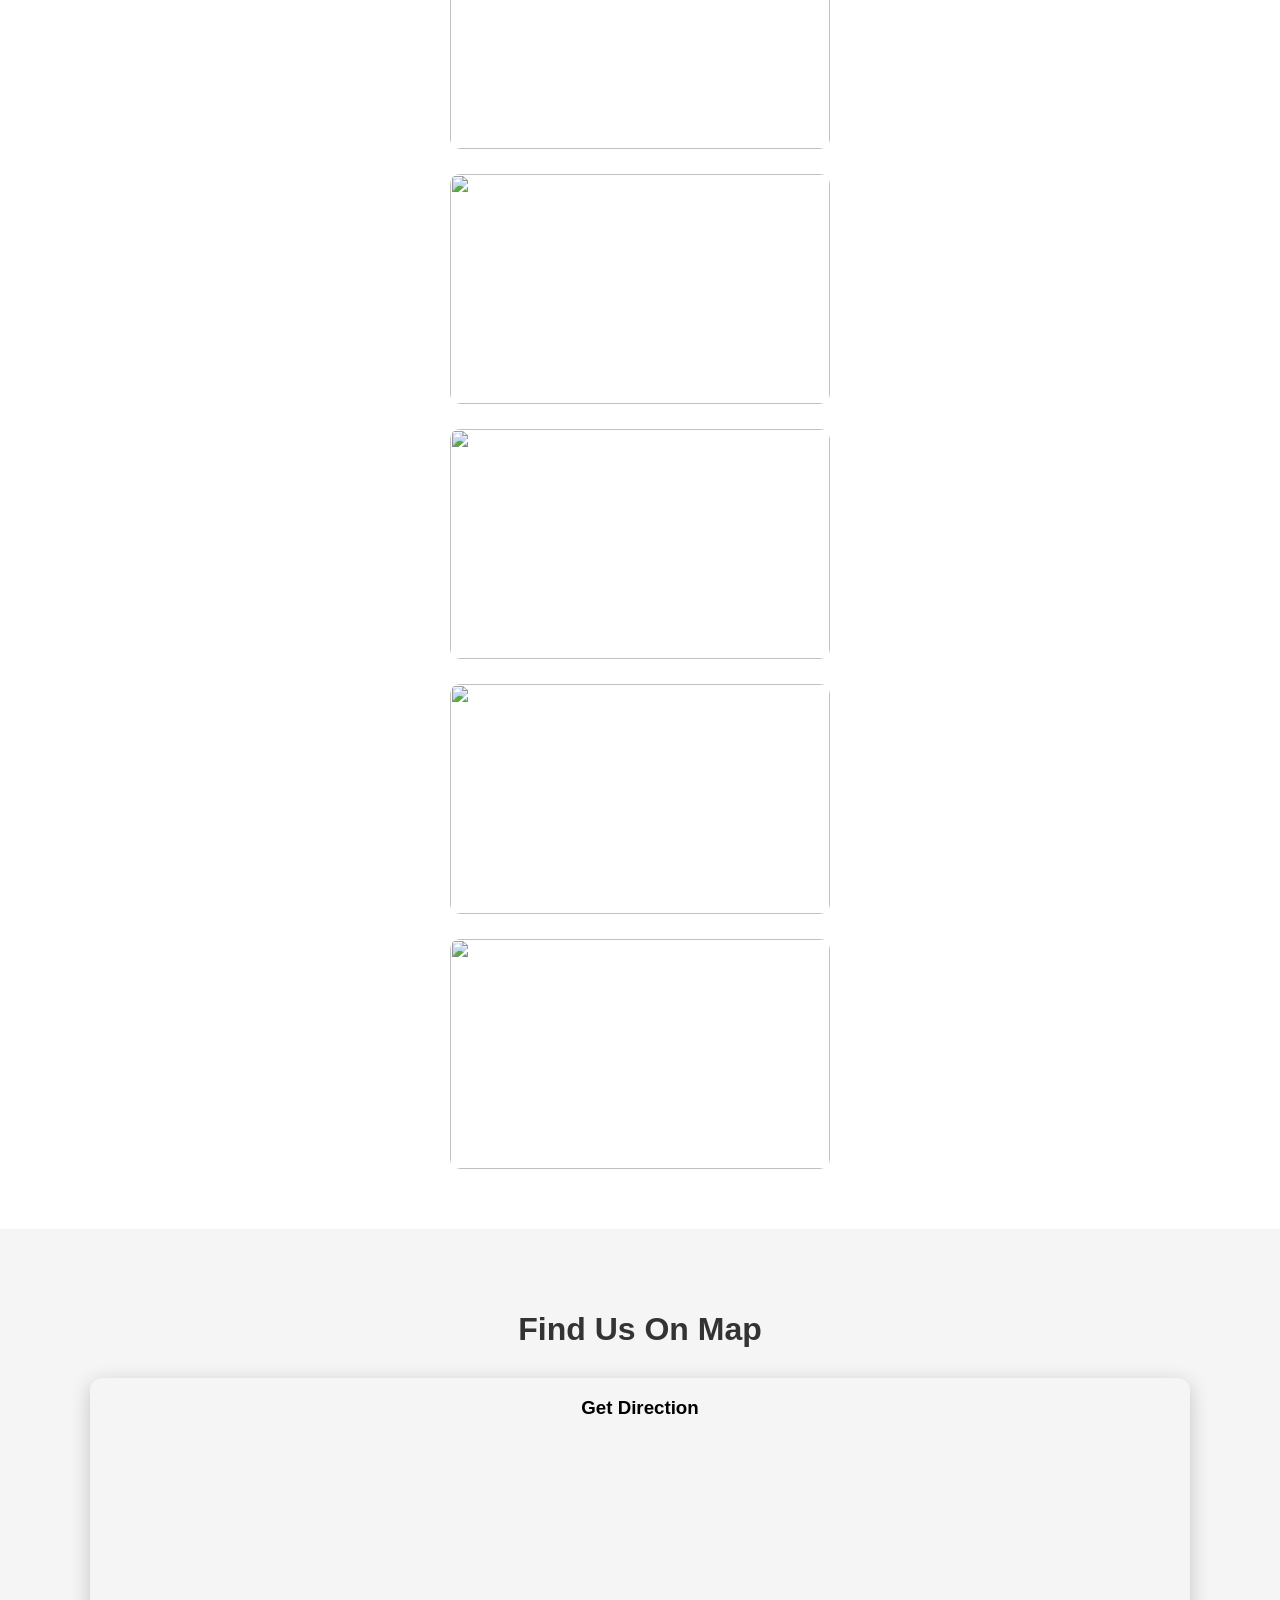
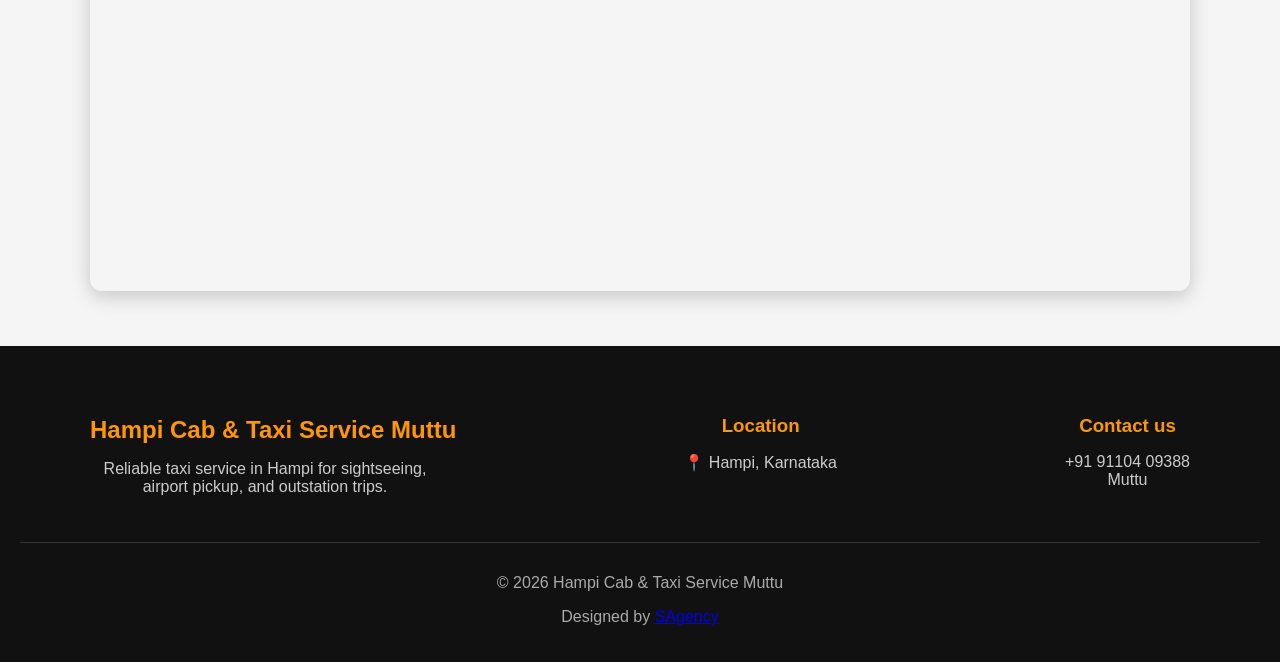
==== commit 755660ed: "Update index.html" ====
--- a/index.html
+++ b/index.html
@@ -117,130 +117,76 @@
 in Hampi and ensure a safe and comfortable journey.
 </p>
 
-
-<!-- SERVICES -->
-
-<section class="services-section">
-
-<h2>What We Offer</h2>
-
-<div class="services-container">
-
-    <div class="service-card">
-<h3>🚕 Local Sightseeing</h3>
-<p>Explore Hampi's famous temples, monuments, and heritage sites comfortably.</p>
-</div>
-
-<div class="service-card">
-<h3>✈ Airport Pickup</h3>
-<p>Reliable airport pickup service from nearby airports with safe travel.</p>
-</div>
-
-<div class="service-card">
-<h3>🗺 Guided Tours</h3>
-<p>Professional guided tours to discover the history and beauty of Hampi.</p>
-</div>
-
-<div class="service-card">
-<h3>🕒 24/7 Taxi Service</h3>
-<p>Taxi service available anytime for local, outstation, and emergency travel.</p>
-</div>
-
-<div class="service-card">
-<h3>🚕 Hubli Pickup</h3>
-<p>Convenient pickup service from Hubli to Hampi and nearby destinations.</p>
-</div>
-
-<div class="service-card">
-<h3>🚕 Hubli Drop</h3>
-<p>Comfortable drop service from Hampi to Hubli with affordable pricing.</p>
-</div>
-
-<div class="service-card">
-<h3>🚕 Best Taxi Services</h3>
-<p>Professional and affordable taxi services for tourists visiting Hampi.</p>
-</div>
-
-<div class="service-card">
-<h3>🚗 Hampi Car Rental</h3>
-<p>Rent comfortable cars for sightseeing, local travel, and outstation trips.</p>
-</div>
-
-<div class="service-card">
-<h3>🚕 Bangalore Drop</h3>
-<p>Safe and comfortable taxi service from Hampi to Bangalore.</p>
-</div>
-
-<div class="service-card">
-<h3>✈ International Airport Pickup & Drop</h3>
-<p>Pickup and drop service to Kempegowda International Airport Bangalore.</p>
-</div>
-
-<div class="service-card">
-<h3>🗺 Hampi Tour Packages</h3>
-<p>Customized tour packages to explore all major Hampi attractions.</p>
-</div>
-
-<div class="service-card">
-<h3>🕒 On-Time Service</h3>
-<p>Punctual taxi service ensuring you reach your destination on time.</p>
-</div>
-
-<div class="service-card">
-<h3>🚕 Hampi Taxi Services</h3>
-<p>Trusted taxi service provider for tourists visiting Hampi.</p>
-</div>
-
-<div class="service-card">
-<h3>🚖 Hampi Cab Services</h3>
-<p>Affordable cab services for sightseeing, airport transfers, and travel.</p>
-</div>
-
-<div class="service-card">
-<h3>🗺 Hampi Tours</h3>
-<p>Complete tours covering Virupaksha Temple, Vittala Temple, and more.</p>
-</div>
-
-<div class="service-card">
-<h3>⭐ Best Quality Service</h3>
-<p>Providing clean vehicles, experienced drivers, and quality service.</p>
-</div>
-
-<div class="service-card">
-<h3>🛺 Tuk Tuk Ride</h3>
-<p>Traditional auto rickshaw sightseeing tours in Hampi.</p>
-</div>
-
-<div class="service-card">
-<h3>🚕 Car Rental</h3>
-<p>Comfortable cars available for local and outstation travel.</p>
-</div>
-
-<div class="service-card">
-<h3>🗺 Hampi Sightseeing</h3>
-<p>Complete sightseeing tours across the Vijayanagar Empire.</p>
-</div>
-
-<div class="service-card">
-<h3>✈ Airport Pickup</h3>
-<p>Pickup and drop services from nearby airports and railway stations.</p>
-</div>
-
-<div class="service-card">
-<h3>Hampi tour</h3>
-<p>Complete Hampi Tour</p>
-</div>
-
-<div class="service-card">
-<h3>Badami Tour</h3>
-<p>Complete Badami Tour.</p>
-</div>
-</div>
-
-</section>
-
-
-
+<div class="intro-features">
+
+<div class="feature">
+🚕 Local Sightseeing
+</div>
+
+<div class="feature">
+✈ Airport Pickup
+</div>
+
+<div class="feature">
+🗺 Guided Tours
+</div>
+
+<div class="feature">
+🕒 24/7 Service
+</div>
+
+
+
+<div class="feature">
+🚕 Hubli Pickup 
+</div>
+
+<div class="feature">
+Hubli Drop
+</div>
+
+<div class="feature">
+Best taxi services🗺</div>
+
+<div class="feature">
+Hampi car rental
+</div>
+
+
+<div class="feature">
+🚕 Bangalore Drop
+</div>
+
+<div class="feature">
+✈ interrnational Airport Pickup & Drop
+</div>
+
+<div class="feature">
+🗺 Tour Packages
+</div>
+
+<div class="feature">
+🕒 On Time Service 
+</div>
+
+
+<div class="feature">
+🚕Hampi Taxi Services</div>
+
+<div class="feature">
+Hampi Cab Services
+</div>
+
+<div class="feature">
+Hampi Tours
+</div>
+
+<div class="feature">
+Best Quality
+</div>
+
+
+</div>
 
 </div>
 
